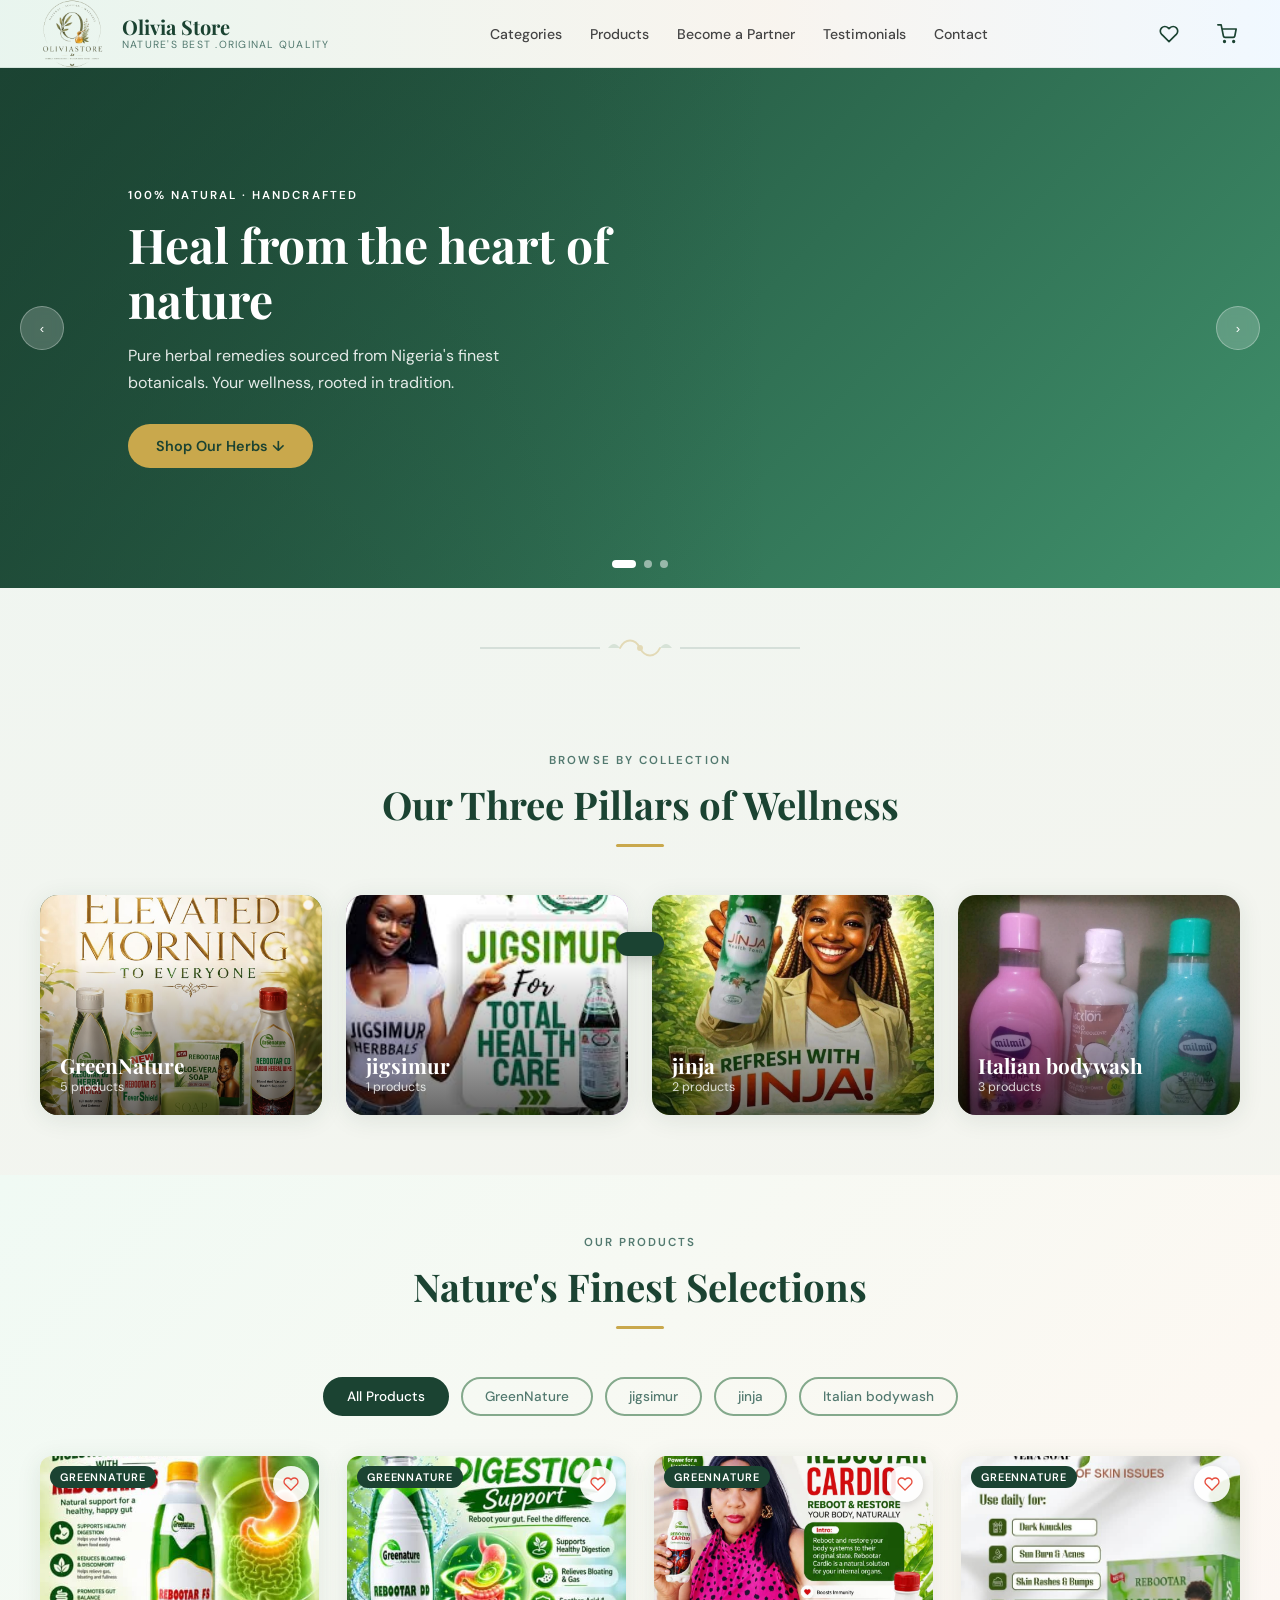
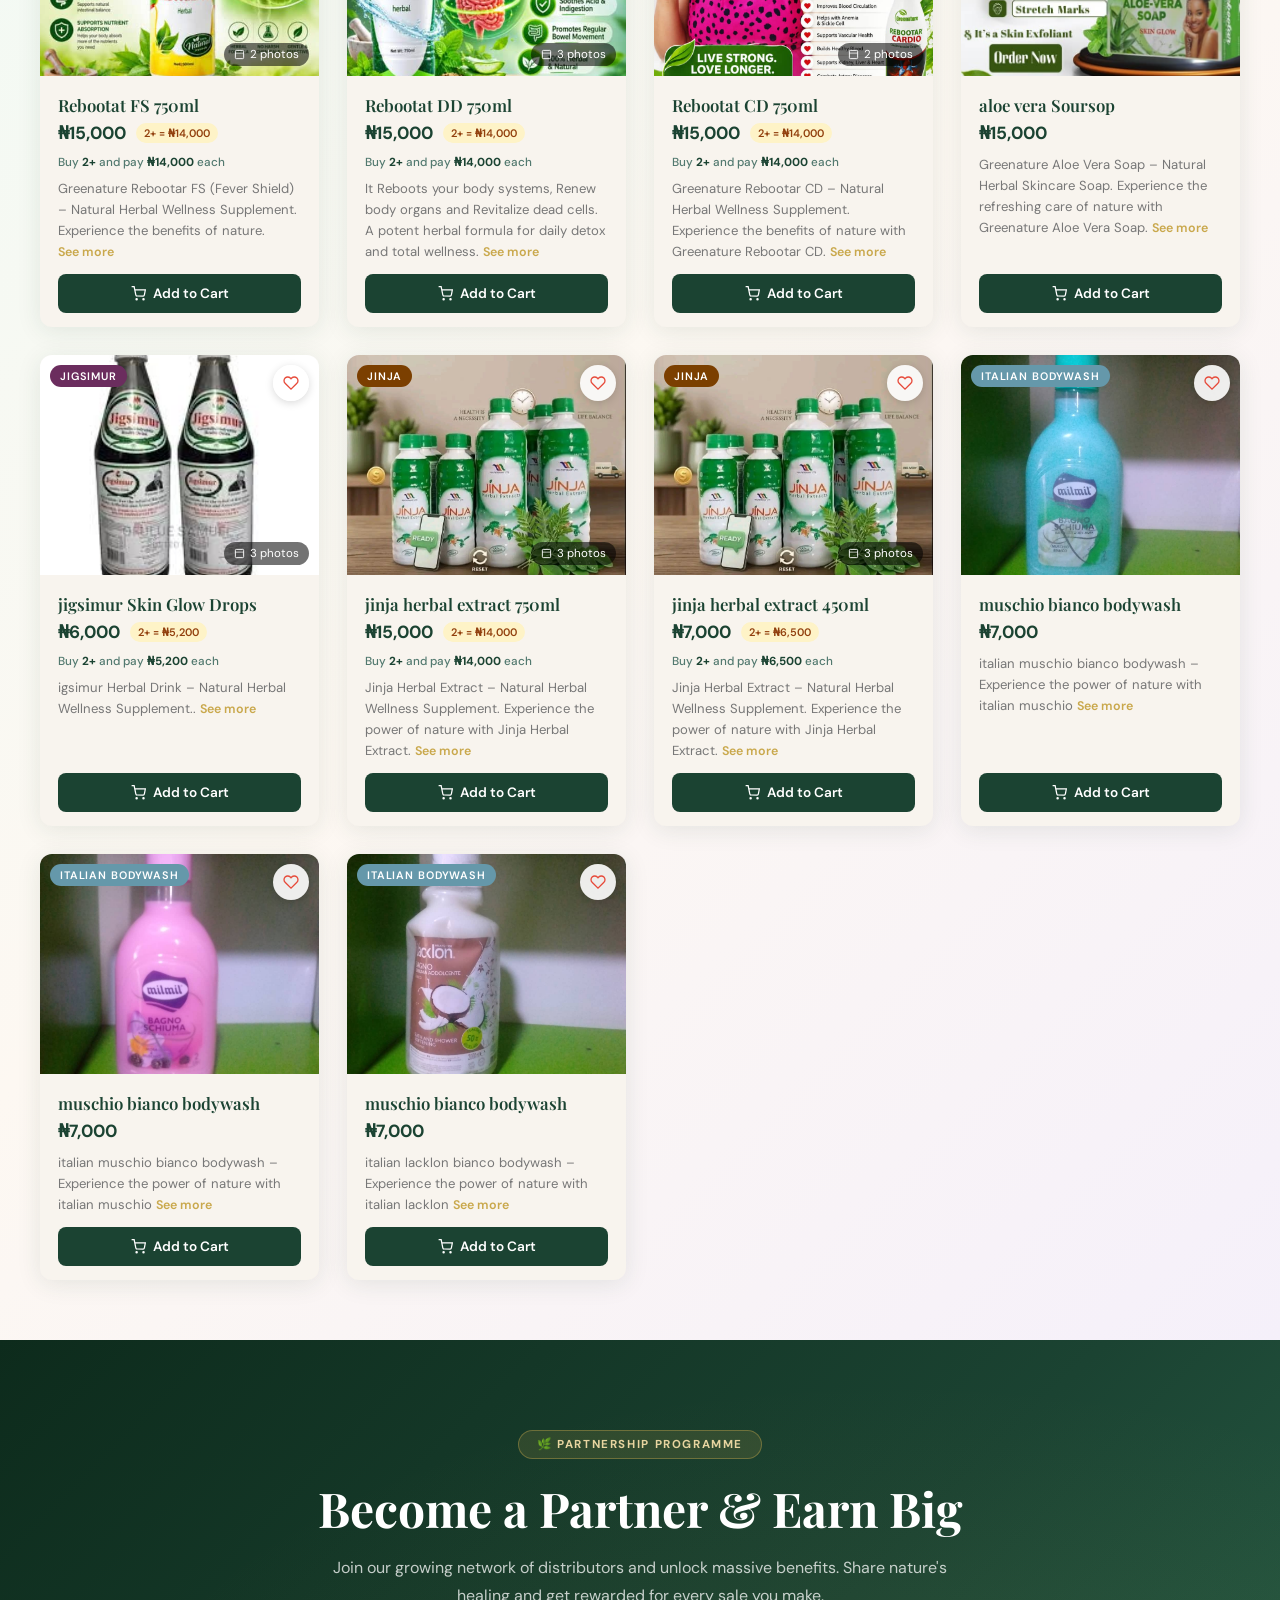
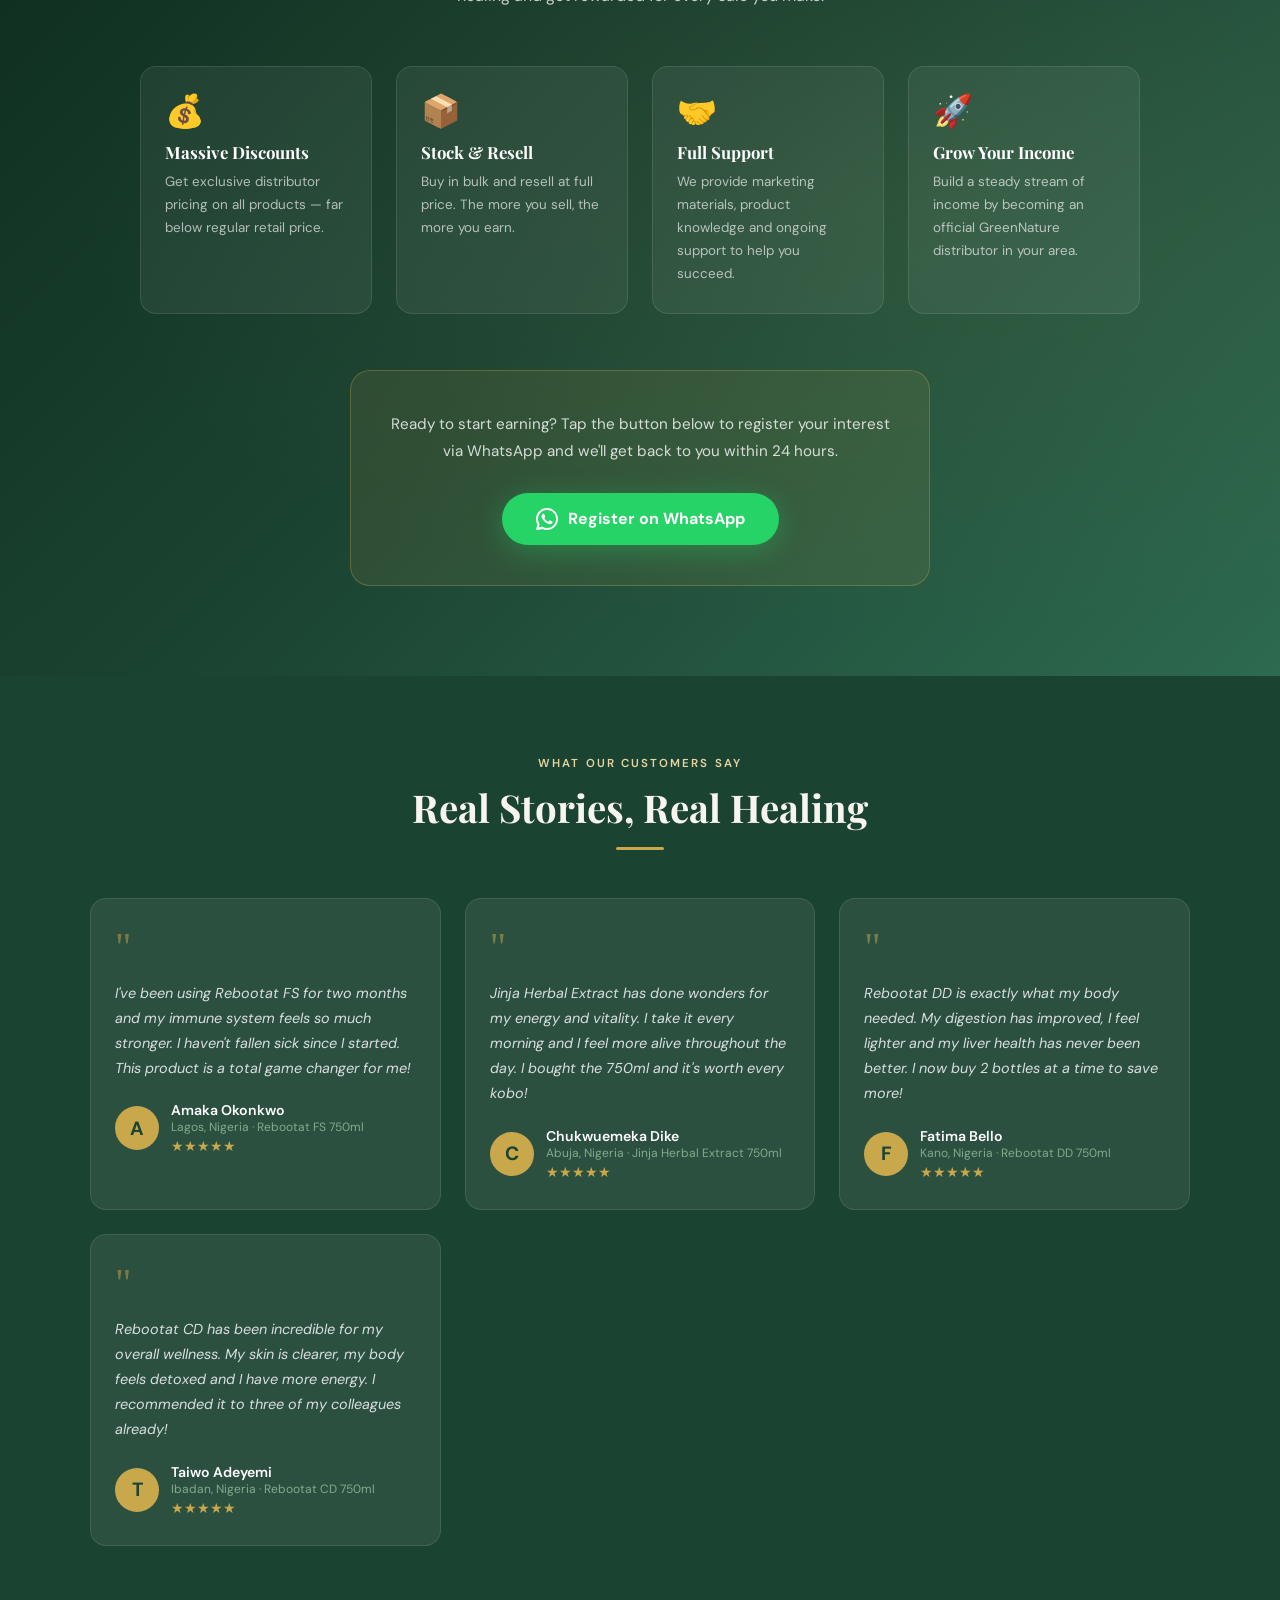
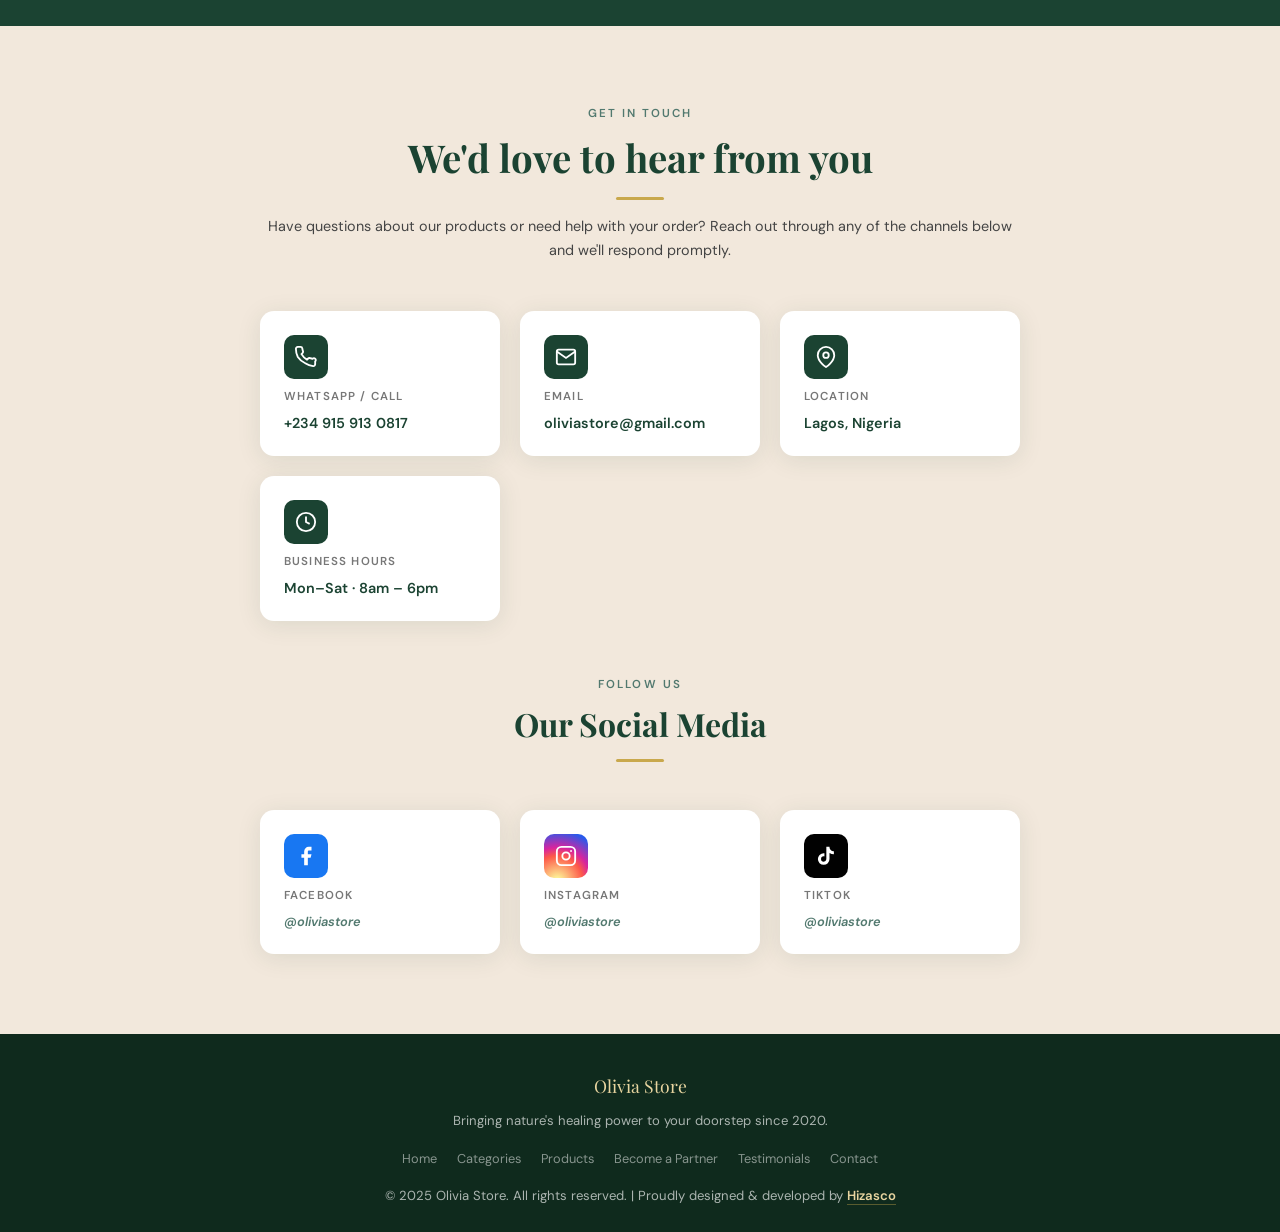
==== index.html @ 6a5cb8a5 "Initial commit" ====
<!DOCTYPE html>
<html lang="en">
<head>
<meta charset="UTF-8">
<meta name="viewport" content="width=device-width, initial-scale=1.0">

<!-- ══════════════════════════════════════════════════════
     PRIMARY SEO META TAGS
     ══════════════════════════════════════════════════════ -->
<title>Olivia Store – Natural Herbal Supplements & Italian Bodywash in Nigeria | GreenNature, Jinja, Jigsimur, Muschio Bianco</title>
<meta name="description" content="Buy 100% natural herbal supplements and premium Italian bodywash in Nigeria. Shop GreenNature Rebootat FS, DD, CD, Jinja Herbal Extract, Jigsimur, Muschio Bianco and Lacklon Bianco bodywash online. NAFDAC registered. Fast delivery. WhatsApp checkout.">
<meta name="keywords" content="herbal supplements Nigeria, natural herbal products, GreenNature Rebootat, Jinja herbal extract, Jigsimur herbal drink, NAFDAC herbal, buy herbs Nigeria, herbal detox Nigeria, immune support Nigeria, herbal wellness Nigeria, Italian bodywash Nigeria, muschio bianco bodywash, lacklon bianco bodywash, Italian body wash Nigeria, premium body wash Nigeria, muschio bianco pink, natural body wash Nigeria">
<meta name="author" content="Olivia Store">
<meta name="robots" content="index, follow, max-image-preview:large, max-snippet:-1, max-video-preview:-1">
<link rel="canonical" href="https://hizasco.github.io/oliviastore/">

<!-- ══════════════════════════════════════════════════════
     FAVICON – same icon as the header logo (SVG data URI,
     no external file needed, works on all modern browsers)
     ══════════════════════════════════════════════════════ -->
<link rel="icon" type="image/svg+xml" href="data:image/svg+xml,%3Csvg viewBox='0 0 36 36' fill='none' xmlns='http://www.w3.org/2000/svg'%3E%3Ccircle cx='18' cy='18' r='18' fill='%231B4332'/%3E%3Cpath d='M18 8 C18 8, 10 14, 10 22 C10 26, 13 30, 18 30 C23 30, 26 26, 26 22 C26 14, 18 8, 18 8Z' fill='%2352796F'/%3E%3Cpath d='M18 12 C18 12, 14 18, 14 23 C14 26, 15.5 29, 18 29' stroke='%2384A98C' stroke-width='1.5' fill='none'/%3E%3Cpath d='M18 18 C20 16, 24 16, 25 19' stroke='%23C9A84C' stroke-width='1.2' fill='none' stroke-linecap='round'/%3E%3C/svg%3E">
<link rel="apple-touch-icon" href="data:image/svg+xml,%3Csvg viewBox='0 0 36 36' fill='none' xmlns='http://www.w3.org/2000/svg'%3E%3Ccircle cx='18' cy='18' r='18' fill='%231B4332'/%3E%3Cpath d='M18 8 C18 8, 10 14, 10 22 C10 26, 13 30, 18 30 C23 30, 26 26, 26 22 C26 14, 18 8, 18 8Z' fill='%2352796F'/%3E%3Cpath d='M18 12 C18 12, 14 18, 14 23 C14 26, 15.5 29, 18 29' stroke='%2384A98C' stroke-width='1.5' fill='none'/%3E%3Cpath d='M18 18 C20 16, 24 16, 25 19' stroke='%23C9A84C' stroke-width='1.2' fill='none' stroke-linecap='round'/%3E%3C/svg%3E">

<!-- ══════════════════════════════════════════════════════
     OPEN GRAPH – Facebook, WhatsApp, LinkedIn previews
     ══════════════════════════════════════════════════════ -->
<meta property="og:type" content="website">
<meta property="og:site_name" content="Olivia Store">
<meta property="og:title" content="Olivia Store – Natural Herbal Supplements in Nigeria">
<meta property="og:description" content="Shop 100% natural herbal products and premium Italian bodywash. Greenature Rebootat FS, DD, CD, Jinja Herbal Extract, Jigsimur, Muschio Bianco & Lacklon Bianco bodywash. NAFDAC registered. Order via WhatsApp.">
<meta property="og:url" content="https://hizasco.github.io/oliviastore/">
<meta property="og:image" content="https://hizasco.github.io/oliviastore/media/og-image.jpg">
<meta property="og:image:width" content="1200">
<meta property="og:image:height" content="630">
<meta property="og:image:alt" content="Olivia Store – Natural Nigerian Herbal Supplements">
<meta property="og:locale" content="en_NG">

<!-- ══════════════════════════════════════════════════════
     TWITTER / X CARD
     ══════════════════════════════════════════════════════ -->
<meta name="twitter:card" content="summary_large_image">
<meta name="twitter:title" content="Olivia Store – Natural Herbal Supplements in Nigeria">
<meta name="twitter:description" content="Shop 100% natural herbal products. Greenature Rebootat FS, DD, CD, Jinja Herbal Extract, Jigsimur. NAFDAC registered. Order via WhatsApp.">
<meta name="twitter:image" content="https://hizasco.github.io/oliviastore/media/og-image.jpg">
<meta name="twitter:image:alt" content="Olivia Store – Natural Nigerian Herbal Supplements">

<!-- ══════════════════════════════════════════════════════
     GEO / LOCAL BUSINESS SIGNALS
     ══════════════════════════════════════════════════════ -->
<meta name="geo.region" content="NG">
<meta name="geo.country" content="Nigeria">
<meta name="language" content="English">

<!-- ══════════════════════════════════════════════════════
     SITEMAP REFERENCE
     ══════════════════════════════════════════════════════ -->
<link rel="sitemap" type="application/xml" href="https://hizasco.github.io/oliviastore/sitemap.xml">

<!-- ══════════════════════════════════════════════════════
     SCHEMA.ORG STRUCTURED DATA – Organisation + WebSite
     (fixes the critical Google Merchant Listings errors)
     ══════════════════════════════════════════════════════ -->
<script type="application/ld+json">
{
  "@context": "https://schema.org",
  "@graph": [
    {
      "@type": "Organization",
      "@id": "https://hizasco.github.io/oliviastore/#organization",
      "name": "Olivia Store",
      "url": "https://hizasco.github.io/oliviastore/",
      "logo": {
        "@type": "ImageObject",
        "url": "https://hizasco.github.io/oliviastore/media/og-image.jpg",
        "width": 400,
        "height": 400
      },
      "description": "Olivia Store sells 100% natural Nigerian herbal supplements including Greenature Rebootat, Jinja Herbal Extract, and Jigsimur. All products are NAFDAC registered.",
      "contactPoint": {
        "@type": "ContactPoint",
        "telephone": "+234-803-067-1773",
        "contactType": "customer service",
        "areaServed": "NG",
        "availableLanguage": "English"
      },
      "sameAs": []
    },
    {
      "@type": "WebSite",
      "@id": "https://hizasco.github.io/oliviastore/#website",
      "url": "https://hizasco.github.io/oliviastore/",
      "name": "Olivia Store",
      "description": "Buy 100% natural herbal supplements in Nigeria. Shop Greenature Rebootat FS, DD, CD, Jinja Herbal Extract, and Jigsimur online.",
      "publisher": {
        "@id": "https://hizasco.github.io/oliviastore/#organization"
      },
      "inLanguage": "en-NG"
    },
    {
      "@type": "WebPage",
      "@id": "https://hizasco.github.io/oliviastore/#webpage",
      "url": "https://hizasco.github.io/oliviastore/",
      "name": "Olivia Store – Natural Herbal Supplements in Nigeria",
      "description": "Shop 100% natural herbal products. Greenature Rebootat FS, DD, CD, Jinja Herbal Extract, Jigsimur. NAFDAC registered. Order via WhatsApp.",
      "isPartOf": { "@id": "https://hizasco.github.io/oliviastore/#website" },
      "about": { "@id": "https://hizasco.github.io/oliviastore/#organization" },
      "breadcrumb": {
        "@type": "BreadcrumbList",
        "itemListElement": [
          {
            "@type": "ListItem",
            "position": 1,
            "name": "Home",
            "item": "https://hizasco.github.io/oliviastore/"
          }
        ]
      }
    },
    {
      "@type": "LocalBusiness",
      "@id": "https://hizasco.github.io/oliviastore/#localbusiness",
      "name": "Olivia Store",
      "url": "https://hizasco.github.io/oliviastore/",
      "image": "https://hizasco.github.io/oliviastore/media/og-image.jpg",
      "description": "Natural herbal supplement store in Nigeria. We sell Greenature Rebootat, Jinja Herbal Extract and Jigsimur products.",
      "telephone": "+234-803-067-1773",
      "priceRange": "₦6,000 – ₦15,000",
      "currenciesAccepted": "NGN",
      "paymentAccepted": "WhatsApp order, Bank transfer",
      "areaServed": {
        "@type": "Country",
        "name": "Nigeria"
      }
    },
    {
      "@type": "ItemList",
      "name": "Olivia Store – All Products",
      "description": "Complete list of natural herbal supplements available at Olivia Store Nigeria",
      "url": "https://hizasco.github.io/oliviastore/#products",
      "numberOfItems": 10,
      "itemListElement": [
        {
          "@type": "ListItem", "position": 1,
          "item": {
            "@type": "Product",
            "@id": "https://hizasco.github.io/oliviastore/#product-p1",
            "name": "Greenature Rebootat FS 750ml (Fever Shield)",
            "description": "Greenature Rebootar FS (Fever Shield) – 100% Natural Herbal Wellness Supplement. Supports immune health, healthy digestion, natural detoxification, and overall vitality. Rich in natural antioxidants.",
            "image": [
              "https://hizasco.github.io/oliviastore/media/green-nature-RebootatFS-1.jpg",
              "https://hizasco.github.io/oliviastore/media/green-nature-RebootatFS-2.jpg"
            ],
            "brand": { "@type": "Brand", "name": "Greenature" },
            "category": "Herbal Supplement",
            "sku": "GN-FS-750",
            "offers": {
              "@type": "Offer",
              "url": "https://hizasco.github.io/oliviastore/#products",
              "priceCurrency": "NGN",
              "price": "15000",
              "priceValidUntil": "2026-12-31",
              "availability": "https://schema.org/InStock",
              "itemCondition": "https://schema.org/NewCondition",
              "seller": { "@id": "https://hizasco.github.io/oliviastore/#organization" }
            }
          }
        },
        {
          "@type": "ListItem", "position": 2,
          "item": {
            "@type": "Product",
            "@id": "https://hizasco.github.io/oliviastore/#product-p2",
            "name": "Greenature Rebootat DD 750ml",
            "description": "Greenature Rebootar DD – 100% Natural Herbal Detox Supplement. Supports liver, kidney and heart health, fights infections, lowers blood sugar level, and supports natural detoxification.",
            "image": [
              "https://hizasco.github.io/oliviastore/media/green-nature-RebootatDD-1.jpg",
              "https://hizasco.github.io/oliviastore/media/green-nature-RebootatDD-2.jpg",
              "https://hizasco.github.io/oliviastore/media/green-nature-RebootatDD-3.jpg"
            ],
            "brand": { "@type": "Brand", "name": "Greenature" },
            "category": "Herbal Supplement",
            "sku": "GN-DD-750",
            "offers": {
              "@type": "Offer",
              "url": "https://hizasco.github.io/oliviastore/#products",
              "priceCurrency": "NGN",
              "price": "15000",
              "priceValidUntil": "2026-12-31",
              "availability": "https://schema.org/InStock",
              "itemCondition": "https://schema.org/NewCondition",
              "seller": { "@id": "https://hizasco.github.io/oliviastore/#organization" }
            }
          }
        },
        {
          "@type": "ListItem", "position": 3,
          "item": {
            "@type": "Product",
            "@id": "https://hizasco.github.io/oliviastore/#product-p3",
            "name": "Greenature Rebootat CD 750ml",
            "description": "Greenature Rebootar CD – 100% Natural Herbal Wellness Supplement. Supports immune health, healthy digestion, antioxidant protection, and overall body vitality.",
            "image": [
              "https://hizasco.github.io/oliviastore/media/green-nature-RebootatCD-1.jpg",
              "https://hizasco.github.io/oliviastore/media/green-nature-RebootatCD-2.jpg"
            ],
            "brand": { "@type": "Brand", "name": "Greenature" },
            "category": "Herbal Supplement",
            "sku": "GN-CD-750",
            "offers": {
              "@type": "Offer",
              "url": "https://hizasco.github.io/oliviastore/#products",
              "priceCurrency": "NGN",
              "price": "15000",
              "priceValidUntil": "2026-12-31",
              "availability": "https://schema.org/InStock",
              "itemCondition": "https://schema.org/NewCondition",
              "seller": { "@id": "https://hizasco.github.io/oliviastore/#organization" }
            }
          }
        },
        {
          "@type": "ListItem", "position": 4,
          "item": {
            "@type": "Product",
            "@id": "https://hizasco.github.io/oliviastore/#product-p4",
            "name": "Greenature Aloe Vera Soursop",
            "description": "Greenature Aloe Vera Soursop – Natural herbal supplement combining the benefits of Aloe Vera and Soursop for immune support, natural detoxification, and overall wellness.",
            "image": [
              "https://hizasco.github.io/oliviastore/media/green-nature-soursop-1.jpg"
            ],
            "brand": { "@type": "Brand", "name": "Greenature" },
            "category": "Herbal Supplement",
            "sku": "GN-SOURSOP-1",
            "offers": {
              "@type": "Offer",
              "url": "https://hizasco.github.io/oliviastore/#products",
              "priceCurrency": "NGN",
              "price": "15000",
              "priceValidUntil": "2026-12-31",
              "availability": "https://schema.org/InStock",
              "itemCondition": "https://schema.org/NewCondition",
              "seller": { "@id": "https://hizasco.github.io/oliviastore/#organization" }
            }
          }
        },
        {
          "@type": "ListItem", "position": 5,
          "item": {
            "@type": "Product",
            "@id": "https://hizasco.github.io/oliviastore/#product-p5",
            "name": "Jigsimur Herbal Drink",
            "description": "Jigsimur Herbal Drink – Premium natural herbal supplement formulated from traditional herbs and plant extracts. Supports healthy digestion, natural detoxification, immune function, and overall body vitality.",
            "image": [
              "https://hizasco.github.io/oliviastore/media/jigsimur-1.jpg",
              "https://hizasco.github.io/oliviastore/media/jigsimur-2.jpg",
              "https://hizasco.github.io/oliviastore/media/jigsimur-3.jpg"
            ],
            "brand": { "@type": "Brand", "name": "Jigsimur" },
            "category": "Herbal Supplement",
            "sku": "JIG-DRINK-1",
            "offers": {
              "@type": "Offer",
              "url": "https://hizasco.github.io/oliviastore/#products",
              "priceCurrency": "NGN",
              "price": "6000",
              "priceValidUntil": "2026-12-31",
              "availability": "https://schema.org/InStock",
              "itemCondition": "https://schema.org/NewCondition",
              "seller": { "@id": "https://hizasco.github.io/oliviastore/#organization" }
            }
          }
        },
        {
          "@type": "ListItem", "position": 6,
          "item": {
            "@type": "Product",
            "@id": "https://hizasco.github.io/oliviastore/#product-p6",
            "name": "Jinja Herbal Extract 750ml",
            "description": "Jinja Herbal Extract 750ml – NAFDAC registered, 100% natural African herbal supplement. Contains Carpolobia alba, Cnestis ferruginea, Heliotropium indicum. Supports detoxification, immune health, liver and kidney wellness.",
            "image": [
              "https://hizasco.github.io/oliviastore/media/jinja-picture-1.jpg",
              "https://hizasco.github.io/oliviastore/media/jinja-picture-2.jpg",
              "https://hizasco.github.io/oliviastore/media/jinja-picture-3.jpg"
            ],
            "brand": { "@type": "Brand", "name": "Jinja" },
            "category": "Herbal Supplement",
            "sku": "JINJA-750",
            "offers": {
              "@type": "Offer",
              "url": "https://hizasco.github.io/oliviastore/#products",
              "priceCurrency": "NGN",
              "price": "15000",
              "priceValidUntil": "2026-12-31",
              "availability": "https://schema.org/InStock",
              "itemCondition": "https://schema.org/NewCondition",
              "seller": { "@id": "https://hizasco.github.io/oliviastore/#organization" }
            }
          }
        },
        {
          "@type": "ListItem", "position": 7,
          "item": {
            "@type": "Product",
            "@id": "https://hizasco.github.io/oliviastore/#product-p7",
            "name": "Jinja Herbal Extract 450ml",
            "description": "Jinja Herbal Extract 450ml – NAFDAC registered, 100% natural African herbal supplement. Contains Carpolobia alba, Cnestis ferruginea, Heliotropium indicum. Supports detoxification, immune health, liver and kidney wellness.",
            "image": [
              "https://hizasco.github.io/oliviastore/media/jinja-picture-1.jpg",
              "https://hizasco.github.io/oliviastore/media/jinja-picture-2.jpg",
              "https://hizasco.github.io/oliviastore/media/jinja-small-picture-3.jpg"
            ],
            "brand": { "@type": "Brand", "name": "Jinja" },
            "category": "Herbal Supplement",
            "sku": "JINJA-450",
            "offers": {
              "@type": "Offer",
              "url": "https://hizasco.github.io/oliviastore/#products",
              "priceCurrency": "NGN",
              "price": "7000",
              "priceValidUntil": "2026-12-31",
              "availability": "https://schema.org/InStock",
              "itemCondition": "https://schema.org/NewCondition",
              "seller": { "@id": "https://hizasco.github.io/oliviastore/#organization" }
            }
          }
        },
        {
          "@type": "ListItem", "position": 8,
          "item": {
            "@type": "Product",
            "@id": "https://hizasco.github.io/oliviastore/#product-p8",
            "name": "Muschio Bianco Italian Bodywash",
            "description": "Muschio Bianco Italian Bodywash – Premium Italian body wash with a luxurious white musk fragrance. Formulated for a smooth, refreshing bathing experience. Available in classic and pink variants.",
            "image": [
              "https://hizasco.github.io/oliviastore/media/muschio-bianco.jpg"
            ],
            "brand": { "@type": "Brand", "name": "Muschio Bianco" },
            "category": "Italian Bodywash",
            "sku": "IB-MUSCHIO-1",
            "offers": {
              "@type": "Offer",
              "url": "https://hizasco.github.io/oliviastore/#products",
              "priceCurrency": "NGN",
              "price": "7000",
              "priceValidUntil": "2026-12-31",
              "availability": "https://schema.org/InStock",
              "itemCondition": "https://schema.org/NewCondition",
              "seller": { "@id": "https://hizasco.github.io/oliviastore/#organization" }
            }
          }
        },
        {
          "@type": "ListItem", "position": 9,
          "item": {
            "@type": "Product",
            "@id": "https://hizasco.github.io/oliviastore/#product-p9",
            "name": "Muschio Bianco Pink Italian Bodywash",
            "description": "Muschio Bianco Pink Italian Bodywash – Premium Italian body wash in a delicate pink variant with a luxurious floral musk fragrance. Perfect for a smooth and refreshing bath experience.",
            "image": [
              "https://hizasco.github.io/oliviastore/media/muschio-bianco-pink.jpg"
            ],
            "brand": { "@type": "Brand", "name": "Muschio Bianco" },
            "category": "Italian Bodywash",
            "sku": "IB-MUSCHIO-PINK",
            "offers": {
              "@type": "Offer",
              "url": "https://hizasco.github.io/oliviastore/#products",
              "priceCurrency": "NGN",
              "price": "7000",
              "priceValidUntil": "2026-12-31",
              "availability": "https://schema.org/InStock",
              "itemCondition": "https://schema.org/NewCondition",
              "seller": { "@id": "https://hizasco.github.io/oliviastore/#organization" }
            }
          }
        },
        {
          "@type": "ListItem", "position": 10,
          "item": {
            "@type": "Product",
            "@id": "https://hizasco.github.io/oliviastore/#product-p10",
            "name": "Lacklon Bianco Italian Bodywash",
            "description": "Lacklon Bianco Italian Bodywash – Premium Italian body wash with a rich, smooth lather. Crafted for a luxurious and refreshing bathing experience.",
            "image": [
              "https://hizasco.github.io/oliviastore/media/lacklon-bianco.jpg"
            ],
            "brand": { "@type": "Brand", "name": "Lacklon Bianco" },
            "category": "Italian Bodywash",
            "sku": "IB-LACKLON-1",
            "offers": {
              "@type": "Offer",
              "url": "https://hizasco.github.io/oliviastore/#products",
              "priceCurrency": "NGN",
              "price": "7000",
              "priceValidUntil": "2026-12-31",
              "availability": "https://schema.org/InStock",
              "itemCondition": "https://schema.org/NewCondition",
              "seller": { "@id": "https://hizasco.github.io/oliviastore/#organization" }
            }
          }
        }
      ]
    }
  ]
}
</script>

<link rel="stylesheet" href="style.css" type="text/css">
<link href="https://fonts.googleapis.com/css2?family=Playfair+Display:ital,wght@0,400;0,600;0,700;1,400&family=DM+Sans:wght@300;400;500;600&display=swap" rel="stylesheet">
</head>
<body>

<!-- HEADER -->
<header>
  <a href="#" class="logo">
    <img src="media/olivailogo.png" alt="Olivia Store Logo" class="logo-icon" style="width:80px;height:80px;object-fit:contain;border-radius:8px;">
    <div>
      <div class="logo-text">Olivia Store</div>
      <div class="logo-sub">Nature's Best .original quality</div>
    </div>
  </a>
  <nav>
    <a href="#categories">Categories</a>
    <a href="#products">Products</a>
    <a href="#register">Become a Partner</a>
    <a href="#testimonials">Testimonials</a>
    <a href="#contact">Contact</a>
  </nav>
  <div class="header-actions">
    <button class="icon-btn" id="favIconBtn" title="Favourites">
      <svg width="20" height="20" viewBox="0 0 24 24" fill="none" stroke="currentColor" stroke-width="2" stroke-linecap="round" stroke-linejoin="round"><path d="M20.84 4.61a5.5 5.5 0 0 0-7.78 0L12 5.67l-1.06-1.06a5.5 5.5 0 0 0-7.78 7.78l1.06 1.06L12 21.23l7.78-7.78 1.06-1.06a5.5 5.5 0 0 0 0-7.78z"></path></svg>
      <span class="badge" id="favBadge">0</span>
    </button>
    <button class="icon-btn" id="cartIconBtn" title="Cart">
      <svg width="20" height="20" viewBox="0 0 24 24" fill="none" stroke="currentColor" stroke-width="2" stroke-linecap="round" stroke-linejoin="round"><circle cx="9" cy="21" r="1"></circle><circle cx="20" cy="21" r="1"></circle><path d="M1 1h4l2.68 13.39a2 2 0 0 0 2 1.61h9.72a2 2 0 0 0 2-1.61L23 6H6"></path></svg>
      <span class="badge" id="cartBadge">0</span>
    </button>
  </div>
</header>

<!-- HERO SLIDER -->
<section class="hero">
  <div class="slides-wrapper" id="slidesWrapper">
    <div class="slide slide-1">
      <div class="slide-bg"></div>
      <div class="slide-overlay"></div>
      <div class="slide-content">
        <p class="slide-eyebrow">100% Natural · Handcrafted</p>
        <h1 class="slide-title">Heal from the heart of nature</h1>
        <p class="slide-desc">Pure herbal remedies sourced from Nigeria's finest botanicals. Your wellness, rooted in tradition.</p>
        <a href="#products" class="btn-primary">Shop Our Herbs ↓</a>
      </div>
    </div>
    <div class="slide slide-2">
      <div class="slide-bg"></div>
      <div class="slide-overlay"></div>
      <div class="slide-content">
        <p class="slide-eyebrow">Wholesale Savings · Bulk Deals</p>
        <h1 class="slide-title">Buy more, save more on nature's gold</h1>
        <p class="slide-desc">Enjoy special bulk pricing when you purchase 2 or more of any item. Stock up on your favourites today.</p>
        <a href="#products" class="btn-primary">See Bulk Deals ↓</a>
      </div>
    </div>
    <div class="slide slide-3">
      <!-- Mobile: full-bleed image + CTA button on top -->
      <div class="slide-3-bg-mobile" style="background-image:url('media/profit-from-greennature.jpg');"></div>
      <div class="slide-3-mobile-cta">
        <a href="#register" class="btn-primary slide-3-cta-btn">Become a Partner ↓</a>
      </div>
      <!-- Desktop: text on left -->
      <div class="slide-content slide-3-text">
        <p class="slide-eyebrow">New Opportunity</p>
        <h1 class="slide-title">earn from greennature</h1>
        <p class="slide-desc">get paid by becoming a partner with greennature.</p>
        <a href="#register" class="btn-primary">Become a Partner ↓</a>
      </div>
      <!-- Desktop: image on right -->
      <div class="slide-3-image-panel">
        <img src="media/profit-from-greennature.jpg" alt="Profit from GreenNature" class="slide-3-img">
      </div>
    </div>
  </div>
  <button class="hero-arrow prev" id="heroPrev">&#8249;</button>
  <button class="hero-arrow next" id="heroNext">&#8250;</button>
  <div class="hero-dots" id="heroDots"></div>
</section>

<!-- BOTANICAL DIVIDER -->
<div class="botanical-divider">
  <svg width="320" height="40" viewBox="0 0 320 40" fill="none">
    <line x1="0" y1="20" x2="120" y2="20" stroke="#52796F" stroke-width="1.2"/>
    <path d="M140 20 C145 10, 155 10, 160 20 C165 30, 175 30, 180 20" stroke="#C9A84C" stroke-width="1.8" fill="none" stroke-linecap="round"/>
    <circle cx="160" cy="20" r="3" fill="#C9A84C"/>
    <line x1="200" y1="20" x2="320" y2="20" stroke="#52796F" stroke-width="1.2"/>
    <path d="M128 20 Q134 12, 140 20" fill="#84A98C" opacity="0.7"/>
    <path d="M180 20 Q186 12, 192 20" fill="#84A98C" opacity="0.7"/>
  </svg>
</div>

<!-- CATEGORIES -->
<section class="categories" id="categories">
  <div class="section-head">
    <p class="section-eyebrow">Browse by Collection</p>
    <h2 class="section-title">Our Three Pillars of Wellness</h2>
    <div class="section-line"></div>
  </div>
  <div class="cat-grid">
    <div class="cat-card cat-green" onclick="filterProducts('green-nature')">
      <img class="cat-card-img" src="media/category-green-nature.jpg" alt="GreenNature">
      <div class="cat-card-overlay"></div>
      <div class="cat-card-content">
        <div class="cat-card-name">GreenNature</div>
        <div class="cat-card-count">5 products</div>
      </div>
    </div>
    <div class="cat-card cat-jigsimur" onclick="filterProducts('jigsimur')">
      <img class="cat-card-img" src="media/category-jigsimur.jpg" alt="jigsimur">
      <div class="cat-card-overlay"></div>
      <div class="cat-card-content">
        <div class="cat-card-name">jigsimur</div>
        <div class="cat-card-count">1 products</div>
      </div>
    </div>
    <div class="cat-card cat-jinja" onclick="filterProducts('jinja')">
      <img class="cat-card-img" src="media/category-jinja.jpg" alt="jinja">
      <div class="cat-card-overlay"></div>
      <div class="cat-card-content">
        <div class="cat-card-name">jinja</div>
        <div class="cat-card-count">2 products</div>
      </div>
    </div>
		    <div class="cat-card cat-italian-bodywash" onclick="filterProducts('Italian-bodywash', null)">
      <img class="cat-card-img" src="media/category-italian-bodywash.jpg" alt="Italian bodywash">
      <div class="cat-card-overlay"></div>
      <div class="cat-card-content">
        <div class="cat-card-name">Italian bodywash</div>
        <div class="cat-card-count">3 products</div>
      </div>
    </div>
      </div>
    </div>
  </div>
</section>

<!-- PRODUCTS -->
<section class="products-section" id="products">
  <div class="section-head">
    <p class="section-eyebrow">Our Products</p>
    <h2 class="section-title">Nature's Finest Selections</h2>
    <div class="section-line"></div>
  </div>
  <div class="cat-filter">
    <button class="filter-btn active" onclick="filterProducts('all', this)">All Products</button>
    <button class="filter-btn" onclick="filterProducts('green-nature', this)">GreenNature</button>
    <button class="filter-btn" onclick="filterProducts('jigsimur', this)">jigsimur</button>
    <button class="filter-btn" onclick="filterProducts('jinja', this)">jinja</button>
		<button class="filter-btn" onclick="filterProducts('Italian-bodywash', this)">Italian bodywash</button>
  </div>
  <div class="products-grid" id="productsGrid"></div>
</section>

<!-- PARTNER / REGISTER SECTION -->
<section class="partner-section" id="register">
  <div class="partner-inner">
    <div class="partner-badge">🌿 Partnership Programme</div>
    <h2 class="partner-title">Become a Partner &amp; Earn Big</h2>
    <p class="partner-subtitle">Join our growing network of distributors and unlock massive benefits. Share nature's healing and get rewarded for every sale you make.</p>

    <div class="partner-benefits">
      <div class="partner-benefit">
        <div class="partner-benefit-icon">💰</div>
        <div class="partner-benefit-title">Massive Discounts</div>
        <div class="partner-benefit-desc">Get exclusive distributor pricing on all products — far below regular retail price.</div>
      </div>
      <div class="partner-benefit">
        <div class="partner-benefit-icon">📦</div>
        <div class="partner-benefit-title">Stock &amp; Resell</div>
        <div class="partner-benefit-desc">Buy in bulk and resell at full price. The more you sell, the more you earn.</div>
      </div>
      <div class="partner-benefit">
        <div class="partner-benefit-icon">🤝</div>
        <div class="partner-benefit-title">Full Support</div>
        <div class="partner-benefit-desc">We provide marketing materials, product knowledge and ongoing support to help you succeed.</div>
      </div>
      <div class="partner-benefit">
        <div class="partner-benefit-icon">🚀</div>
        <div class="partner-benefit-title">Grow Your Income</div>
        <div class="partner-benefit-desc">Build a steady stream of income by becoming an official GreenNature distributor in your area.</div>
      </div>
    </div>

    <div class="partner-cta-box">
      <p class="partner-cta-text">Ready to start earning? Tap the button below to register your interest via WhatsApp and we'll get back to you within 24 hours.</p>
      <a class="partner-cta-btn"
         href="https://wa.me/2349159130817?text=Hey%20I%20will%20like%20to%20register%20and%20become%20a%20partner"
         target="_blank" rel="noopener">
        <svg width="22" height="22" viewBox="0 0 24 24" fill="currentColor" xmlns="http://www.w3.org/2000/svg">
          <path d="M17.472 14.382c-.297-.149-1.758-.867-2.03-.967-.273-.099-.471-.148-.67.15-.197.297-.767.966-.94 1.164-.173.199-.347.223-.644.075-.297-.15-1.255-.463-2.39-1.475-.883-.788-1.48-1.761-1.653-2.059-.173-.297-.018-.458.13-.606.134-.133.298-.347.446-.52.149-.174.198-.298.298-.497.099-.198.05-.371-.025-.52-.075-.149-.669-1.612-.916-2.207-.242-.579-.487-.5-.669-.51-.173-.008-.371-.01-.57-.01-.198 0-.52.074-.792.372-.272.297-1.04 1.016-1.04 2.479 0 1.462 1.065 2.875 1.213 3.074.149.198 2.096 3.2 5.077 4.487.709.306 1.262.489 1.694.625.712.227 1.36.195 1.871.118.571-.085 1.758-.719 2.006-1.413.248-.694.248-1.289.173-1.413-.074-.124-.272-.198-.57-.347z"/>
          <path d="M12 0C5.373 0 0 5.373 0 12c0 2.127.558 4.122 1.532 5.857L.057 23.882a.5.5 0 00.61.637l6.228-1.634A11.945 11.945 0 0012 24c6.627 0 12-5.373 12-12S18.627 0 12 0zm0 21.818a9.818 9.818 0 01-5.001-1.371l-.36-.213-3.698.97.988-3.607-.235-.371A9.818 9.818 0 1112 21.818z"/>
        </svg>
        Register on WhatsApp
      </a>
    </div>
  </div>
</section>
<section class="testimonials" id="testimonials">
  <div class="section-head">
    <p class="section-eyebrow">What Our Customers Say</p>
    <h2 class="section-title">Real Stories, Real Healing</h2>
    <div class="section-line"></div>
  </div>
  <div class="testi-grid">
    <div class="testi-card">
      <div class="testi-quote">"</div>
      <p class="testi-text">I've been using Rebootat FS for two months and my immune system feels so much stronger. I haven't fallen sick since I started. This product is a total game changer for me!</p>
      <div class="testi-author">
        <div class="testi-avatar">A</div>
        <div>
          <div class="testi-name">Amaka Okonkwo</div>
          <div class="testi-role">Lagos, Nigeria · Rebootat FS 750ml</div>
          <div class="testi-stars">★★★★★</div>
        </div>
      </div>
    </div>
    <div class="testi-card">
      <div class="testi-quote">"</div>
      <p class="testi-text">Jinja Herbal Extract has done wonders for my energy and vitality. I take it every morning and I feel more alive throughout the day. I bought the 750ml and it's worth every kobo!</p>
      <div class="testi-author">
        <div class="testi-avatar">C</div>
        <div>
          <div class="testi-name">Chukwuemeka Dike</div>
          <div class="testi-role">Abuja, Nigeria · Jinja Herbal Extract 750ml</div>
          <div class="testi-stars">★★★★★</div>
        </div>
      </div>
    </div>
    <div class="testi-card">
      <div class="testi-quote">"</div>
      <p class="testi-text">Rebootat DD is exactly what my body needed. My digestion has improved, I feel lighter and my liver health has never been better. I now buy 2 bottles at a time to save more!</p>
      <div class="testi-author">
        <div class="testi-avatar">F</div>
        <div>
          <div class="testi-name">Fatima Bello</div>
          <div class="testi-role">Kano, Nigeria · Rebootat DD 750ml</div>
          <div class="testi-stars">★★★★★</div>
        </div>
      </div>
    </div>
    <div class="testi-card">
      <div class="testi-quote">"</div>
      <p class="testi-text">Rebootat CD has been incredible for my overall wellness. My skin is clearer, my body feels detoxed and I have more energy. I recommended it to three of my colleagues already!</p>
      <div class="testi-author">
        <div class="testi-avatar">T</div>
        <div>
          <div class="testi-name">Taiwo Adeyemi</div>
          <div class="testi-role">Ibadan, Nigeria · Rebootat CD 750ml</div>
          <div class="testi-stars">★★★★★</div>
        </div>
      </div>
    </div>
  </div>
</section>

<!-- CONTACT -->
<section class="contact-section" id="contact">
  <div class="contact-inner">
    <div class="section-head">
      <p class="section-eyebrow">Get in Touch</p>
      <h2 class="section-title">We'd love to hear from you</h2>
      <div class="section-line"></div>
      <p style="margin-top:14px; color:var(--text-mid); font-size:0.9rem; line-height:1.7;">Have questions about our products or need help with your order? Reach out through any of the channels below and we'll respond promptly.</p>
    </div>
    <div class="contact-cards">
      <div class="contact-card">
        <div class="contact-icon">
          <svg width="22" height="22" fill="none" stroke="white" stroke-width="2" viewBox="0 0 24 24"><path d="M22 16.92v3a2 2 0 01-2.18 2 19.79 19.79 0 01-8.63-3.07A19.5 19.5 0 013.07 12 19.79 19.79 0 011 3.18 2 2 0 012.97 1h3a2 2 0 012 1.72c.127.96.361 1.903.7 2.81a2 2 0 01-.45 2.11L7.09 8.91a16 16 0 006 6l1.27-1.27a2 2 0 012.11-.45c.907.339 1.85.573 2.81.7A2 2 0 0122 16.92z"/></svg>
        </div>
        <div class="contact-label">WhatsApp / Call</div>
        <div class="contact-val"><a href="tel:+2349159130817">+234 915 913 0817</a></div>
      </div>
      <div class="contact-card">
        <div class="contact-icon">
          <svg width="22" height="22" fill="none" stroke="white" stroke-width="2" viewBox="0 0 24 24"><path d="M4 4h16c1.1 0 2 .9 2 2v12c0 1.1-.9 2-2 2H4c-1.1 0-2-.9-2-2V6c0-1.1.9-2 2-2z"/><polyline points="22,6 12,13 2,6"/></svg>
        </div>
        <div class="contact-label">Email</div>
        <div class="contact-val"><a href="mailto:oliviastore@gmail.com">oliviastore@gmail.com</a></div>
      </div>
      <div class="contact-card">
        <div class="contact-icon">
          <svg width="22" height="22" fill="none" stroke="white" stroke-width="2" viewBox="0 0 24 24"><path d="M21 10c0 7-9 13-9 13s-9-6-9-13a9 9 0 0118 0z"/><circle cx="12" cy="10" r="3"/></svg>
        </div>
        <div class="contact-label">Location</div>
        <div class="contact-val">Lagos, Nigeria</div>
      </div>
      <div class="contact-card">
        <div class="contact-icon">
          <svg width="22" height="22" fill="none" stroke="white" stroke-width="2" viewBox="0 0 24 24"><circle cx="12" cy="12" r="10"/><polyline points="12 6 12 12 16 14"/></svg>
        </div>
        <div class="contact-label">Business Hours</div>
        <div class="contact-val">Mon–Sat · 8am – 6pm</div>
      </div>
    </div>

    <!-- SOCIAL MEDIA CARDS -->
    <div class="section-head" style="margin-top:56px;">
      <p class="section-eyebrow">Follow Us</p>
      <h2 class="section-title" style="font-size:clamp(1.4rem,3vw,2rem);">Our Social Media</h2>
      <div class="section-line"></div>
    </div>
    <div class="contact-cards social-cards">
      <a href="#" class="contact-card social-card social-facebook" target="_blank" rel="noopener" aria-label="Facebook">
        <div class="contact-icon social-icon">
          <svg width="22" height="22" viewBox="0 0 24 24" fill="white" xmlns="http://www.w3.org/2000/svg">
            <path d="M18 2h-3a5 5 0 00-5 5v3H7v4h3v8h4v-8h3l1-4h-4V7a1 1 0 011-1h3z"/>
          </svg>
        </div>
        <div class="contact-label">Facebook</div>
        <div class="contact-val social-handle">@oliviastore</div>
      </a>
      <a href="#" class="contact-card social-card social-instagram" target="_blank" rel="noopener" aria-label="Instagram">
        <div class="contact-icon social-icon">
          <svg width="22" height="22" viewBox="0 0 24 24" fill="none" stroke="white" stroke-width="2" xmlns="http://www.w3.org/2000/svg">
            <rect x="2" y="2" width="20" height="20" rx="5" ry="5"/>
            <circle cx="12" cy="12" r="4"/>
            <circle cx="17.5" cy="6.5" r="1" fill="white" stroke="none"/>
          </svg>
        </div>
        <div class="contact-label">Instagram</div>
        <div class="contact-val social-handle">@oliviastore</div>
      </a>
      <a href="#" class="contact-card social-card social-tiktok" target="_blank" rel="noopener" aria-label="TikTok">
        <div class="contact-icon social-icon">
          <svg width="22" height="22" viewBox="0 0 24 24" fill="white" xmlns="http://www.w3.org/2000/svg">
            <path d="M19.59 6.69a4.83 4.83 0 01-3.77-4.25V2h-3.45v13.67a2.89 2.89 0 01-2.88 2.5 2.89 2.89 0 01-2.89-2.89 2.89 2.89 0 012.89-2.89c.28 0 .54.04.79.1V9.01a6.32 6.32 0 00-.79-.05 6.34 6.34 0 00-6.34 6.34 6.34 6.34 0 006.34 6.34 6.34 6.34 0 006.33-6.34V8.69a8.18 8.18 0 004.78 1.52V6.76a4.85 4.85 0 01-1.01-.07z"/>
          </svg>
        </div>
        <div class="contact-label">TikTok</div>
        <div class="contact-val social-handle">@oliviastore</div>
      </a>
    </div>
  </div>
</section>

<!-- FOOTER -->
<footer>
  <div class="footer-logo">Olivia Store</div>
  <p>Bringing nature's healing power to your doorstep since 2020.</p>
  <div class="footer-links">
    <a href="#">Home</a><a href="#categories">Categories</a>
    <a href="#products">Products</a><a href="#register">Become a Partner</a><a href="#testimonials">Testimonials</a>
    <a href="#contact">Contact</a>
  </div>
  <p>© 2025 Olivia Store. All rights reserved. | Proudly designed &amp; developed by <a href="https://hizasco.github.io/Portfolio-/" target="_blank" rel="noopener" class="footer-dev-link">Hizasco</a></p>
</footer>

<!-- LIGHTBOX -->
<div class="lightbox-overlay" id="lightbox">
  <div class="lightbox-inner">
    <button class="lb-close" id="lbClose">✕</button>
    <button class="lb-arrow prev" id="lbPrev">&#8249;</button>
    <div class="lightbox-media" id="lbMedia"></div>
    <button class="lb-arrow next" id="lbNext">&#8250;</button>
    <p class="lightbox-caption" id="lbCaption"></p>
    <p class="lightbox-counter" id="lbCounter"></p>
    <div class="lb-dots" id="lbDots"></div>
  </div>
</div>

<!-- DESCRIPTION MODAL -->
<div class="modal-overlay" id="descModal">
  <div class="modal-box">
    <button class="modal-close" id="descModalClose">✕</button>
    <h3 class="modal-title" id="descModalTitle"></h3>
    <div class="modal-body" id="descModalBody"></div>
  </div>
</div>

<!-- CART POPUP -->
<div class="cart-popup-overlay" id="cartPopup">
  <div class="cart-panel">
    <div class="cart-header">
      <h3>Your Cart</h3>
      <button class="cart-close" id="cartClose">
        <svg width="22" height="22" viewBox="0 0 24 24" fill="none" stroke="currentColor" stroke-width="2"><line x1="18" y1="6" x2="6" y2="18"/><line x1="6" y1="6" x2="18" y2="18"/></svg>
      </button>
    </div>
    <div class="cart-items" id="cartItemsList"></div>
    <div class="cart-footer" id="cartFooter" style="display:none">
      <div class="cart-total-row">
        <span class="cart-total-label">Total</span>
        <span class="cart-total-val" id="cartTotalVal">₦0</span>
      </div>
      <button class="checkout-btn" id="checkoutBtn">
        <svg width="20" height="20" viewBox="0 0 24 24" fill="none" stroke="currentColor" stroke-width="2"><path d="M21 15a2 2 0 01-2 2H7l-4 4V5a2 2 0 012-2h14a2 2 0 012 2z"/></svg>
        Checkout via WhatsApp
      </button>
    </div>
  </div>
</div>

<!-- FAVOURITES POPUP -->
<div class="cart-popup-overlay" id="favPopup">
  <div class="cart-panel">
    <div class="cart-header">
      <h3>Your Favourites</h3>
      <button class="cart-close" id="favClose">
        <svg width="22" height="22" viewBox="0 0 24 24" fill="none" stroke="currentColor" stroke-width="2"><line x1="18" y1="6" x2="6" y2="18"/><line x1="6" y1="6" x2="18" y2="18"/></svg>
      </button>
    </div>
    <div class="cart-items" id="favItemsList"></div>
    <div class="cart-footer" id="favFooter" style="display:none">
      <button class="checkout-btn" id="favAddAllBtn" style="background:var(--sage);">
        <svg width="18" height="18" viewBox="0 0 24 24" fill="none" stroke="currentColor" stroke-width="2"><circle cx="9" cy="21" r="1"/><circle cx="20" cy="21" r="1"/><path d="M1 1h4l2.68 13.39a2 2 0 002 1.61h9.72a2 2 0 002-1.61L23 6H6"/></svg>
        Add All to Cart
      </button>
    </div>
  </div>
</div>

<!-- TOAST -->
<div class="toast" id="toast"></div>

<script src="product.js"></script>
<script>
// ─────────────────────────────────────────────
// STATE
// ─────────────────────────────────────────────
let cart = JSON.parse(localStorage.getItem('jhc_cart') || '[]');
let favs = JSON.parse(localStorage.getItem('jhc_favs') || '[]');
let lbMediaList = [], lbIdx = 0;

// ─────────────────────────────────────────────
// HERO SLIDER
// ─────────────────────────────────────────────
let heroIdx = 0;
const slidesWrapper = document.getElementById('slidesWrapper');
const dotsContainer = document.getElementById('heroDots');
const totalSlides = 3;

function goSlide(n) {
  heroIdx = (n + totalSlides) % totalSlides;
  slidesWrapper.style.transform = `translateX(-${heroIdx * 100}%)`;
  document.querySelectorAll('.dot').forEach((d, i) => d.classList.toggle('active', i === heroIdx));
}
for (let i = 0; i < totalSlides; i++) {
  const d = document.createElement('button');
  d.className = 'dot' + (i === 0 ? ' active' : '');
  d.onclick = () => goSlide(i);
  dotsContainer.appendChild(d);
}
document.getElementById('heroPrev').onclick = () => goSlide(heroIdx - 1);
document.getElementById('heroNext').onclick = () => goSlide(heroIdx + 1);
let heroTimer = setInterval(() => goSlide(heroIdx + 1), 4500);
slidesWrapper.addEventListener('mouseenter', () => clearInterval(heroTimer));
slidesWrapper.addEventListener('mouseleave', () => { heroTimer = setInterval(() => goSlide(heroIdx + 1), 4500); });

// ─────────────────────────────────────────────
// LIGHTBOX
// ─────────────────────────────────────────────
function openLightbox(mediaList, startIdx) {
  lbMediaList = mediaList; lbIdx = startIdx;
  document.getElementById('lightbox').classList.add('open');
  renderLightbox();
}
function renderLightbox() {
  const m = lbMediaList[lbIdx];
  const mediaEl = document.getElementById('lbMedia');
  mediaEl.innerHTML = `<img src="${m.src}" alt="${m.caption || ''}" style="width:100%;max-height:72vh;object-fit:contain;border-radius:12px;display:block;">`;
  document.getElementById('lbCaption').textContent = m.caption || '';
  document.getElementById('lbCounter').textContent = `${lbIdx + 1} / ${lbMediaList.length}`;
  const dotsEl = document.getElementById('lbDots');
  dotsEl.innerHTML = '';
  lbMediaList.forEach((_, i) => {
    const d = document.createElement('button');
    d.className = 'lb-dot' + (i === lbIdx ? ' active' : '');
    d.onclick = () => { lbIdx = i; renderLightbox(); };
    dotsEl.appendChild(d);
  });
}
document.getElementById('lbPrev').onclick = () => { lbIdx = (lbIdx - 1 + lbMediaList.length) % lbMediaList.length; renderLightbox(); };
document.getElementById('lbNext').onclick = () => { lbIdx = (lbIdx + 1) % lbMediaList.length; renderLightbox(); };
document.getElementById('lbClose').onclick = () => document.getElementById('lightbox').classList.remove('open');
document.getElementById('lightbox').addEventListener('click', function(e) { if (e.target === this) this.classList.remove('open'); });
document.addEventListener('keydown', e => {
  if (!document.getElementById('lightbox').classList.contains('open')) return;
  if (e.key === 'ArrowLeft') { lbIdx = (lbIdx - 1 + lbMediaList.length) % lbMediaList.length; renderLightbox(); }
  if (e.key === 'ArrowRight') { lbIdx = (lbIdx + 1) % lbMediaList.length; renderLightbox(); }
  if (e.key === 'Escape') document.getElementById('lightbox').classList.remove('open');
});

// ─────────────────────────────────────────────
// DESCRIPTION MODAL
// ─────────────────────────────────────────────
function openDescModal(name, desc) {
  document.getElementById('descModalTitle').textContent = name;
  // Split on double-newline for paragraphs, single-newline as line break
  const html = desc
    .split(/\n\n+/)
    .map(para => `<p>${para.replace(/\n/g, '<br>')}</p>`)
    .join('');
  document.getElementById('descModalBody').innerHTML = html;
  document.getElementById('descModal').classList.add('open');
}
document.getElementById('descModalClose').onclick = () => document.getElementById('descModal').classList.remove('open');
document.getElementById('descModal').addEventListener('click', function(e) { if (e.target === this) this.classList.remove('open'); });

// ─────────────────────────────────────────────
// TOAST
// ─────────────────────────────────────────────
function showToast(msg) {
  const t = document.getElementById('toast');
  t.textContent = msg; t.classList.add('show');
  setTimeout(() => t.classList.remove('show'), 2600);
}

// ─────────────────────────────────────────────
// CART
// ─────────────────────────────────────────────
function saveCart() { localStorage.setItem('jhc_cart', JSON.stringify(cart)); }
function saveFavs() { localStorage.setItem('jhc_favs', JSON.stringify(favs)); }

function addToCart(productId) {
  const existing = cart.find(i => i.id === productId);
  if (existing) { existing.qty++; } else { cart.push({ id: productId, qty: 1 }); }
  saveCart(); updateBadges(); renderCartPanel();
  const btn = document.querySelector(`[data-cart-id="${productId}"]`);
  if (btn) {
    btn.classList.add('added'); btn.textContent = '✓ Added';
    setTimeout(() => {
      btn.classList.remove('added');
      btn.innerHTML = `<svg width="15" height="15" fill="none" stroke="currentColor" stroke-width="2" viewBox="0 0 24 24"><circle cx="9" cy="21" r="1"/><circle cx="20" cy="21" r="1"/><path d="M1 1h4l2.68 13.39a2 2 0 002 1.61h9.72a2 2 0 002-1.61L23 6H6"/></svg> Add to Cart`;
    }, 1400);
  }
  showToast('Added to cart');
}

function toggleFav(productId) {
  if (favs.includes(productId)) {
    favs = favs.filter(i => i !== productId);
    showToast('Removed from favourites');
  } else {
    favs.push(productId);
    showToast('Added to favourites');
  }
  saveFavs(); updateBadges();
  // Update all fav buttons for this product
  document.querySelectorAll(`[data-fav-id="${productId}"]`).forEach(btn => {
    const isNowFav = favs.includes(productId);
    btn.classList.toggle('active', isNowFav);
    btn.querySelector('svg').setAttribute('fill', isNowFav ? 'white' : 'none');
    btn.querySelector('svg').setAttribute('stroke', isNowFav ? 'white' : '#e74c3c');
  });
  // Refresh fav panel if open
  if (document.getElementById('favPopup').classList.contains('open')) renderFavPanel();
}

function updateBadges() {
  const cartCount = cart.reduce((s, i) => s + i.qty, 0);
  const favCount = favs.length;
  const cb = document.getElementById('cartBadge');
  const fb = document.getElementById('favBadge');
  cb.textContent = cartCount; cb.style.display = cartCount > 0 ? 'flex' : 'none';
  fb.textContent = favCount; fb.style.display = favCount > 0 ? 'flex' : 'none';
}

function getEffectivePrice(product, qty) {
  if (product.bulkPrice && qty >= product.bulkQty) return product.bulkPrice;
  return product.price;
}

function renderCartPanel() {
  const listEl = document.getElementById('cartItemsList');
  const footerEl = document.getElementById('cartFooter');
  if (cart.length === 0) {
    listEl.innerHTML = `<div class="cart-empty"><svg width="48" height="48" viewBox="0 0 24 24" fill="none" stroke="currentColor" stroke-width="1.5"><circle cx="9" cy="21" r="1"/><circle cx="20" cy="21" r="1"/><path d="M1 1h4l2.68 13.39a2 2 0 002 1.61h9.72a2 2 0 002-1.61L23 6H6"/></svg><p>Your cart is empty.<br>Add some herbal goodness!</p></div>`;
    footerEl.style.display = 'none'; return;
  }
  footerEl.style.display = 'block';
  let total = 0;
  listEl.innerHTML = cart.map(item => {
    const p = PRODUCTS.find(pr => pr.id === item.id);
    if (!p) return '';
    const ep = getEffectivePrice(p, item.qty);
    const lineTotal = ep * item.qty;
    total += lineTotal;
    const hasBulk = p.bulkQty && item.qty >= p.bulkQty;
    const cartImg = p.media && p.media.length > 0 ? `<img src="${p.media[0].src}" alt="${p.name}" style="width:100%;height:100%;object-fit:cover;border-radius:10px;">` : '';
    return `
      <div class="cart-item">
        <div class="cart-item-icon">
          ${cartImg}
        </div>
        <div class="cart-item-info">
          <div class="cart-item-name">${p.name}</div>
          <div class="cart-item-price">₦${ep.toLocaleString()} each · ₦${lineTotal.toLocaleString()} total</div>
          ${hasBulk ? `<div class="cart-discount-note">Bulk price applied!</div>` : (p.bulkPrice && item.qty < p.bulkQty ? `<div class="cart-discount-note" style="color:var(--sage)">Add ${p.bulkQty - item.qty} more for bulk discount (₦${p.bulkPrice.toLocaleString()}/ea)</div>` : '')}
          <div class="cart-qty">
            <button class="qty-btn" onclick="changeQty('${p.id}',-1)">−</button>
            <span class="qty-val">${item.qty}</span>
            <button class="qty-btn" onclick="changeQty('${p.id}',1)">+</button>
          </div>
        </div>
        <button class="remove-item-btn" onclick="removeFromCart('${p.id}')" title="Remove">
          <svg width="16" height="16" viewBox="0 0 24 24" fill="none" stroke="currentColor" stroke-width="2"><polyline points="3 6 5 6 21 6"/><path d="M19 6l-1 14H6L5 6"/><path d="M10 11v6"/><path d="M14 11v6"/><path d="M9 6V4h6v2"/></svg>
        </button>
      </div>`;
  }).join('');
  document.getElementById('cartTotalVal').textContent = '₦' + total.toLocaleString();
}

function changeQty(id, delta) {
  const item = cart.find(i => i.id === id);
  if (!item) return;
  item.qty += delta;
  if (item.qty <= 0) { cart = cart.filter(i => i.id !== id); }
  saveCart(); updateBadges(); renderCartPanel();
}
function removeFromCart(id) {
  cart = cart.filter(i => i.id !== id);
  saveCart(); updateBadges(); renderCartPanel();
  showToast('Item removed from cart');
}

// Cart popup open/close
document.getElementById('cartIconBtn').onclick = () => { renderCartPanel(); document.getElementById('cartPopup').classList.add('open'); };
document.getElementById('cartClose').onclick = () => document.getElementById('cartPopup').classList.remove('open');
document.getElementById('cartPopup').addEventListener('click', function(e) { if (e.target === this) this.classList.remove('open'); });

// ─────────────────────────────────────────────
// FAVOURITES PANEL
// ─────────────────────────────────────────────
function renderFavPanel() {
  const listEl = document.getElementById('favItemsList');
  const footerEl = document.getElementById('favFooter');
  if (favs.length === 0) {
    listEl.innerHTML = `<div class="cart-empty"><svg width="48" height="48" viewBox="0 0 24 24" fill="none" stroke="currentColor" stroke-width="1.5"><path d="M20.84 4.61a5.5 5.5 0 00-7.78 0L12 5.67l-1.06-1.06a5.5 5.5 0 00-7.78 7.78l1.06 1.06L12 21.23l7.78-7.78 1.06-1.06a5.5 5.5 0 000-7.78z"/></svg><p>No favourites yet.<br>Tap the heart on any product!</p></div>`;
    footerEl.style.display = 'none'; return;
  }
  footerEl.style.display = 'block';
  listEl.innerHTML = favs.map(id => {
    const p = PRODUCTS.find(pr => pr.id === id);
    if (!p) return '';
    const favImg = p.media && p.media.length > 0 ? `<img src="${p.media[0].src}" alt="${p.name}" style="width:100%;height:100%;object-fit:cover;border-radius:10px;">` : '';
    return `
      <div class="cart-item">
        <div class="cart-item-icon">
          ${favImg}
        </div>
        <div class="cart-item-info">
          <div class="cart-item-name">${p.name}</div>
          <div class="cart-item-price">₦${p.price.toLocaleString()}${p.bulkPrice ? ` · ₦${p.bulkPrice.toLocaleString()} for ${p.bulkQty}+` : ''}</div>
          <div class="cart-qty" style="margin-top:8px;">
            <button class="qty-btn" style="background:var(--forest);color:white;font-size:0.75rem;width:auto;padding:0 10px;border-radius:6px;" onclick="addToCart('${p.id}'); showToast('${p.name.replace(/'/g,"\\'")} added to cart');">
              + Add to Cart
            </button>
          </div>
        </div>
        <button class="remove-item-btn" onclick="toggleFav('${p.id}')" title="Remove from favourites">
          <svg width="16" height="16" viewBox="0 0 24 24" fill="#e74c3c" stroke="#e74c3c" stroke-width="2"><path d="M20.84 4.61a5.5 5.5 0 00-7.78 0L12 5.67l-1.06-1.06a5.5 5.5 0 00-7.78 7.78l1.06 1.06L12 21.23l7.78-7.78 1.06-1.06a5.5 5.5 0 000-7.78z"/></svg>
        </button>
      </div>`;
  }).join('');
}

// Add all favourites to cart
document.getElementById('favAddAllBtn').onclick = () => {
  favs.forEach(id => {
    const existing = cart.find(i => i.id === id);
    if (existing) { existing.qty++; } else { cart.push({ id, qty: 1 }); }
  });
  saveCart(); updateBadges(); renderCartPanel();
  showToast('All favourites added to cart!');
};

// Fav popup open/close
document.getElementById('favIconBtn').onclick = () => { renderFavPanel(); document.getElementById('favPopup').classList.add('open'); };
document.getElementById('favClose').onclick = () => document.getElementById('favPopup').classList.remove('open');
document.getElementById('favPopup').addEventListener('click', function(e) { if (e.target === this) this.classList.remove('open'); });

// ─────────────────────────────────────────────
// WHATSAPP CHECKOUT
// ─────────────────────────────────────────────
document.getElementById('checkoutBtn').onclick = () => {
  if (cart.length === 0) return;
  const lines = cart.map(item => {
    const p = PRODUCTS.find(pr => pr.id === item.id);
    if (!p) return '';
    const ep = getEffectivePrice(p, item.qty);
    return `• ${p.name} x${item.qty} @ ₦${ep.toLocaleString()}/ea = ₦${(ep * item.qty).toLocaleString()}`;
  }).filter(Boolean);
  const total = cart.reduce((s, item) => {
    const p = PRODUCTS.find(pr => pr.id === item.id);
    return p ? s + getEffectivePrice(p, item.qty) * item.qty : s;
  }, 0);
  const msg = `Hello Olivia Store! I would like to place an order:\n\n${lines.join('\n')}\n\nTotal: ₦${total.toLocaleString()}\n\nPlease confirm availability and delivery details. Thank you!`;
  const encoded = encodeURIComponent(msg);
  window.open(`https://wa.me/2349159130817?text=${encoded}`, '_blank');
};

// ─────────────────────────────────────────────
// RENDER PRODUCTS
// ─────────────────────────────────────────────
let currentFilter = 'all';

function renderProducts(filter) {
  currentFilter = filter;
  const grid = document.getElementById('productsGrid');
  const filtered = filter === 'all' ? PRODUCTS : PRODUCTS.filter(p => p.category === filter);
  grid.innerHTML = filtered.map(p => {
    const isFav = favs.includes(p.id);
    const tagClass = { 'green-nature': 'tag-green', 'jigsimur': 'tag-jigsimur', 'jinja': 'tag-jinja', 'Italian-bodywash': 'tag-italian-bodywash' }[p.category];
    const tagLabel = { 'green-nature': 'GreenNature', 'jigsimur': 'jigsimur', 'jinja': 'jinja', 'Italian-bodywash': 'Italian Bodywash' }[p.category];
    const hasMore = p.description.length > 120;
    const hasMedia = p.media && p.media.length > 0;
    const hasMultiple = hasMedia && p.media.length > 1;
    const mediaJson = hasMedia ? JSON.stringify(p.media).replace(/"/g, '&quot;') : '[]';
    const firstImg = hasMedia ? p.media[0].src : '';
    return `
      <div class="product-card" data-cat="${p.category}">
        <div class="product-media"${hasMedia ? ` onclick="openLightbox(${mediaJson}, 0)"` : ''}>
          ${hasMedia
            ? `<img class="product-media-img" src="${firstImg}" alt="${p.name}">`
            : `<div class="product-media-img product-media-placeholder"></div>`}
          <span class="cat-tag ${tagClass}">${tagLabel}</span>
          ${hasMultiple ? `<span class="media-count-badge"><svg width="11" height="11" fill="white" viewBox="0 0 24 24"><rect x="3" y="3" width="18" height="18" rx="2" fill="none" stroke="white" stroke-width="2"/><path d="M3 9h18" stroke="white" stroke-width="1.5"/></svg>${p.media.length} photos</span>` : ''}
          <button class="fav-btn ${isFav ? 'active' : ''}" data-fav-id="${p.id}" onclick="event.stopPropagation(); toggleFav('${p.id}')">
            <svg width="16" height="16" viewBox="0 0 24 24" fill="${isFav ? 'white' : 'none'}" stroke="${isFav ? 'white' : '#e74c3c'}" stroke-width="2"><path d="M20.84 4.61a5.5 5.5 0 00-7.78 0L12 5.67l-1.06-1.06a5.5 5.5 0 00-7.78 7.78l1.06 1.06L12 21.23l7.78-7.78 1.06-1.06a5.5 5.5 0 000-7.78z"/></svg>
          </button>
        </div>
        <div class="product-info">
          <div class="product-name">${p.name}</div>
          <div class="product-price-row">
            <span class="price-main">₦${p.price.toLocaleString()}</span>
            ${p.bulkPrice ? `<span class="price-badge">${p.bulkQty}+ = ₦${p.bulkPrice.toLocaleString()}</span>` : ''}
          </div>
          ${p.bulkPrice ? `<div class="bulk-note">Buy <strong>${p.bulkQty}+</strong> and pay <strong>₦${p.bulkPrice.toLocaleString()}</strong> each</div>` : ''}
          <div class="product-desc">${p.shortDesc}${hasMore ? ` <button class="see-more-btn" data-name="${p.name.replace(/"/g,'&quot;')}" data-desc="${p.description.replace(/"/g,'&quot;')}" onclick="openDescModal(this.dataset.name, this.dataset.desc)">See more</button>` : ''}</div>
          <div class="product-actions">
            <button class="add-cart-btn" data-cart-id="${p.id}" onclick="addToCart('${p.id}')">
              <svg width="15" height="15" fill="none" stroke="currentColor" stroke-width="2" viewBox="0 0 24 24"><circle cx="9" cy="21" r="1"/><circle cx="20" cy="21" r="1"/><path d="M1 1h4l2.68 13.39a2 2 0 002 1.61h9.72a2 2 0 002-1.61L23 6H6"/></svg>
              Add to Cart
            </button>
          </div>
        </div>
      </div>`;
  }).join('');
}

function filterProducts(cat, btn) {
  renderProducts(cat);
  document.querySelectorAll('.filter-btn').forEach(b => b.classList.remove('active'));
  if (btn) btn.classList.add('active');
  if (cat !== 'all') {
    document.getElementById('products').scrollIntoView({ behavior: 'smooth' });
  }
}

// ─────────────────────────────────────────────
// INIT
// ─────────────────────────────────────────────
renderProducts('all');
updateBadges();
</script>
</body>
</html>
---- style.css ----
*, *::before, *::after { box-sizing: border-box; margin: 0; padding: 0; }

  :root {
    --forest: #1B4332;
    --sage: #52796F;
    --sage-light: #84A98C;
    --cream: #F8F4EE;
    --blush: #F2E8DC;
    --gold: #C9A84C;
    --gold-light: #E8D5A0;
    --text-dark: #1A1A1A;
    --text-mid: #444;
    --text-light: #777;
    --white: #FFFFFF;
    --radius: 12px;
    --shadow: 0 4px 24px rgba(27,67,50,0.10);
    --shadow-hover: 0 8px 36px rgba(27,67,50,0.18);
    /* Gradient theme */
    --grad-body: linear-gradient(160deg, #eef6f1 0%, #f8f4ee 40%, #fdf6ec 70%, #f0f4f8 100%);
    --grad-header: linear-gradient(90deg, rgba(232,245,238,0.97) 0%, rgba(248,244,238,0.97) 60%, rgba(240,248,255,0.97) 100%);
    --grad-section-alt: linear-gradient(135deg, #f0faf4 0%, #fdf8f2 50%, #f5f0fa 100%);
  }

  html { scroll-behavior: smooth; }
  body { font-family: 'DM Sans', sans-serif; background: var(--grad-body); color: var(--text-dark); overflow-x: hidden; }
  h1,h2,h3,h4 { font-family: 'Playfair Display', serif; }

  /* ── HEADER ── */
  header {
    position: sticky; top: 0; z-index: 1000;
    background: var(--grad-header);
    backdrop-filter: blur(10px);
    border-bottom: 1px solid rgba(82,121,111,0.15);
    padding: 0 32px;
    display: flex; align-items: center; justify-content: space-between;
    height: 68px;
  }
  .logo { display: flex; align-items: center; gap: 10px; text-decoration: none; }
  .logo-icon { width: 36px; height: 36px; }
  .logo-text { font-family: 'Playfair Display', serif; font-size: 1.25rem; color: var(--forest); font-weight: 700; line-height: 1.1; }
  .logo-sub { font-family: 'DM Sans', sans-serif; font-size: 0.65rem; color: var(--sage); letter-spacing: 0.12em; text-transform: uppercase; }
  nav { display: flex; gap: 28px; }
  nav a { text-decoration: none; color: var(--text-mid); font-size: 0.88rem; font-weight: 500; transition: color .2s; }
  nav a:hover { color: var(--forest); }
  .header-actions { display: flex; gap: 16px; align-items: center; }
  .icon-btn {
    position: relative; background: none; border: none; cursor: pointer;
    width: 42px; height: 42px; border-radius: 50%;
    display: flex; align-items: center; justify-content: center;
    transition: background .2s; color: var(--forest);
  }
  .icon-btn:hover { background: rgba(82,121,111,0.12); }
  .badge {
    position: absolute; top: 4px; right: 4px;
    background: var(--gold); color: var(--forest);
    font-size: 0.65rem; font-weight: 700;
    width: 18px; height: 18px; border-radius: 50%;
    display: flex; align-items: center; justify-content: center;
    display: none;
  }

  /* ── HERO SLIDER ── */
  .hero { position: relative; overflow: hidden; height: 520px; }
  .slides-wrapper { display: flex; height: 100%; transition: transform 0.65s cubic-bezier(.77,0,.175,1); }
  .slide {
    min-width: 100%; height: 100%; position: relative;
    display: flex; align-items: center;
    padding: 0 10%;
  }
  .slide-bg {
    position: absolute; inset: 0; z-index: 0;
    background-size: cover; background-position: center;
  }
  .slide-overlay { position: absolute; inset: 0; z-index: 1; }
  .slide-content { position: relative; z-index: 2; max-width: 520px; }
  .slide-eyebrow { font-size: 0.72rem; letter-spacing: 0.18em; text-transform: uppercase; font-weight: 600; margin-bottom: 14px; }
  .slide-title { font-size: clamp(2rem, 4vw, 3rem); font-weight: 700; line-height: 1.15; margin-bottom: 16px; }
  .slide-desc { font-size: 1rem; line-height: 1.65; margin-bottom: 28px; max-width: 400px; opacity: .88; }
  .btn-primary {
    display: inline-flex; align-items: center; gap: 8px;
    padding: 13px 28px; border-radius: 50px;
    font-family: 'DM Sans', sans-serif; font-size: 0.9rem; font-weight: 600;
    text-decoration: none; cursor: pointer; border: none;
    transition: transform .2s, box-shadow .2s;
  }
  .btn-primary:hover { transform: translateY(-2px); box-shadow: 0 6px 20px rgba(0,0,0,0.2); }
  .slide-1 .slide-bg { background: linear-gradient(135deg, #1B4332 0%, #2D6A4F 50%, #40916C 100%); }
  .slide-1 .slide-overlay { background: linear-gradient(90deg, rgba(27,67,50,0.6) 0%, rgba(27,67,50,0) 60%); }
  .slide-1 .slide-eyebrow, .slide-1 .slide-title, .slide-1 .slide-desc { color: var(--white); }
  .slide-1 .btn-primary { background: var(--gold); color: var(--forest); }
  .slide-2 .slide-bg { background: linear-gradient(135deg, #F2E8DC 0%, #E8D5A0 50%, #C9A84C 100%); }
  .slide-2 .slide-overlay { background: linear-gradient(90deg, rgba(248,244,238,0.7) 0%, rgba(248,244,238,0) 60%); }
  .slide-2 .slide-eyebrow { color: var(--sage); }
  .slide-2 .slide-title, .slide-2 .slide-desc { color: var(--forest); }
  .slide-2 .btn-primary { background: var(--forest); color: var(--white); }
  .slide-3 .slide-bg { display: none; } /* override base — handled per breakpoint */
  .slide-3 .slide-overlay { display: none; }

  /* ── SLIDE 3: LARGE SCREEN – split layout ── */
  .slide-3 {
    padding: 0;
    background: linear-gradient(135deg, #1a3a28 0%, #2d5a40 100%);
    display: flex;
    align-items: stretch;
  }
  .slide-3-bg-mobile { display: none; }
  .slide-3-overlay-mobile { display: none; }

  .slide-3-text {
    flex: 1;
    display: flex;
    flex-direction: column;
    justify-content: center;
    padding: 0 6% 0 8%;
    position: relative;
    z-index: 2;
  }
  .slide-3-text .slide-eyebrow,
  .slide-3-text .slide-title,
  .slide-3-text .slide-desc { color: var(--white); }
  .slide-3-text .btn-primary { background: var(--white); color: var(--forest); align-self: flex-start; }

  .slide-3-image-panel {
    flex: 0 0 50%;
    position: relative;
    overflow: hidden;
    display: flex;
    align-items: center;
    justify-content: center;
    background: transparent;
  }
  .slide-3-img {
    width: 100%;
    height: 100%;
    object-fit: contain;
    object-position: center right;
    display: block;
    max-height: 100%;
  }

  /* ── SLIDE 3: SMALL SCREEN – full bg image only, no text, no overlay ── */
  @media (max-width: 768px) {
    .slide-3 {
      display: block;
      position: relative;
    }
    .slide-3-bg-mobile {
      display: block;
      position: absolute; inset: 0; z-index: 0;
      background-size: cover;
      background-position: center;
      /* No overlay — show the image fully and cleanly */
    }
    .slide-3-text { display: none; }
    .slide-3-image-panel { display: none; }
  }

  /* Slide hero illustrations */
  .slide-illustration { position: absolute; right: 8%; top: 50%; transform: translateY(-50%); z-index: 2; opacity: 0.9; }

  .hero-dots { position: absolute; bottom: 20px; left: 50%; transform: translateX(-50%); display: flex; gap: 8px; z-index: 10; }
  .dot { width: 8px; height: 8px; border-radius: 50%; background: rgba(255,255,255,0.5); cursor: pointer; transition: all .2s; border: none; }
  .dot.active { width: 24px; border-radius: 4px; background: var(--white); }
  .hero-arrow {
    position: absolute; top: 50%; transform: translateY(-50%); z-index: 10;
    background: rgba(255,255,255,0.2); backdrop-filter: blur(6px);
    border: 1px solid rgba(255,255,255,0.3);
    color: white; border-radius: 50%; width: 44px; height: 44px;
    display: flex; align-items: center; justify-content: center;
    cursor: pointer; transition: background .2s;
  }
  .hero-arrow:hover { background: rgba(255,255,255,0.35); }
  .hero-arrow.prev { left: 20px; }
  .hero-arrow.next { right: 20px; }

  /* ── BOTANICAL DIVIDER ── */
  .botanical-divider { text-align: center; padding: 40px 0 20px; }
  .botanical-divider svg { opacity: 0.35; }

  /* ── SECTION TITLES ── */
  .section-head { text-align: center; margin-bottom: 48px; }
  .section-eyebrow { font-size: 0.72rem; letter-spacing: 0.18em; text-transform: uppercase; color: var(--sage); font-weight: 600; margin-bottom: 10px; }
  .section-title { font-size: clamp(1.7rem, 3vw, 2.4rem); color: var(--forest); margin-bottom: 14px; }
  .section-line { width: 48px; height: 3px; background: var(--gold); border-radius: 2px; margin: 0 auto; }

  /* ── CATEGORIES ── */
  .categories { padding: 60px 40px; }
  .cat-grid { display: grid; grid-template-columns: repeat(4, 1fr); gap: 24px; max-width: 1200px; margin: 0 auto; }
  .cat-card {
    border-radius: 18px; overflow: hidden; cursor: pointer;
    position: relative; height: 220px;
    transition: transform .3s, box-shadow .3s;
    box-shadow: var(--shadow);
  }
  .cat-card:hover { transform: translateY(-6px); box-shadow: var(--shadow-hover); }
  .cat-card-bg { position: absolute; inset: 0; }
  .cat-card-img { position: absolute; inset: 0; width: 100%; height: 100%; object-fit: cover; }
  .cat-card-overlay { position: absolute; inset: 0; background: linear-gradient(180deg, rgba(0,0,0,0) 30%, rgba(0,0,0,0.6) 100%); }
  .cat-card-content { position: absolute; bottom: 0; left: 0; right: 0; padding: 20px; color: white; }
  .cat-card-icon { font-size: 2rem; margin-bottom: 4px; }
  .cat-card-name { font-family: 'Playfair Display', serif; font-size: 1.3rem; font-weight: 700; }
  .cat-card-count { font-size: 0.78rem; opacity: 0.8; }
  .cat-green .cat-card-bg { background: linear-gradient(135deg, #1B4332, #40916C); }
  .cat-jigsimur .cat-card-bg { background: linear-gradient(135deg, #6B2D5E, #C77DFF); }
  .cat-ginger .cat-card-bg { background: linear-gradient(135deg, #7B3F00, #D4813A); }
  .cat-jinja .cat-card-bg { background: linear-gradient(135deg, #2c4a6e, #4a90d9); }
  .cat-italian-bodywash .cat-card-bg { background: linear-gradient(135deg, #8B1A6B, #E91E8C, #FF6B9D); }

  /* ── PRODUCTS ── */
  .products-section { padding: 60px 40px; background: var(--grad-section-alt); }
  .cat-filter { display: flex; gap: 12px; justify-content: center; margin-bottom: 40px; flex-wrap: wrap; }
  .filter-btn {
    padding: 9px 22px; border-radius: 50px; border: 2px solid var(--sage-light);
    background: none; cursor: pointer; font-family: 'DM Sans', sans-serif;
    font-size: 0.85rem; font-weight: 500; color: var(--sage);
    transition: all .2s;
  }
  .filter-btn.active, .filter-btn:hover { background: var(--forest); color: white; border-color: var(--forest); }
  .products-grid { display: grid; grid-template-columns: repeat(auto-fill, minmax(260px, 1fr)); gap: 28px; max-width: 1200px; margin: 0 auto; }

  /* ── PRODUCT CARD ── */
  .product-card {
    background: var(--cream); border-radius: var(--radius);
    overflow: hidden; box-shadow: var(--shadow);
    transition: transform .3s, box-shadow .3s;
    display: flex; flex-direction: column;
  }
  .product-card:hover { transform: translateY(-4px); box-shadow: var(--shadow-hover); }
  .product-media { position: relative; overflow: hidden; cursor: pointer; }
  .product-media-img {
    width: 100%; height: 220px; object-fit: cover;
    display: block; transition: transform .4s;
    background: linear-gradient(135deg, #84A98C, #40916C);
    display: flex; align-items: center; justify-content: center;
    font-size: 4rem;
  }
  .product-card:hover .product-media-img { transform: scale(1.04); }
  .media-count-badge {
    position: absolute; bottom: 10px; right: 10px;
    background: rgba(0,0,0,0.55); color: white;
    font-size: 0.72rem; padding: 4px 10px; border-radius: 20px;
    display: flex; align-items: center; gap: 5px;
  }
  .fav-btn {
    position: absolute; top: 10px; right: 10px;
    background: rgba(255,255,255,0.9); border: none; border-radius: 50%;
    width: 36px; height: 36px; cursor: pointer;
    display: flex; align-items: center; justify-content: center;
    transition: all .2s; box-shadow: 0 2px 8px rgba(0,0,0,0.15);
  }
  .fav-btn:hover, .fav-btn.active { background: #FF6B6B; color: white; }
  .fav-btn svg { transition: fill .2s; }
  .fav-btn.active svg { fill: white; stroke: white; }
  .cat-tag {
    position: absolute; top: 10px; left: 10px;
    font-size: 0.68rem; font-weight: 600; text-transform: uppercase; letter-spacing: 0.08em;
    padding: 4px 10px; border-radius: 20px; color: white;
  }
  .tag-green { background: var(--forest); }
  .tag-jigsimur { background: #6B2D5E; }
  .tag-ginger { background: #8e7f6e; }
  .tag-jinja { background: #7B3F00; }
	.tag-italian-bodywash { background: #6598aa; }
  .product-info { padding: 18px 18px 14px; flex: 1; display: flex; flex-direction: column; }
  .product-name { font-family: 'Playfair Display', serif; font-size: 1.05rem; font-weight: 600; color: var(--forest); margin-bottom: 6px; }
  .product-price-row { display: flex; align-items: center; gap: 10px; margin-bottom: 10px; flex-wrap: wrap; }
  .price-main { font-size: 1.1rem; font-weight: 700; color: var(--forest); }
  .price-old { font-size: 0.85rem; color: var(--text-light); text-decoration: line-through; }
  .price-badge { font-size: 0.68rem; background: #FEF3C7; color: #92400E; padding: 3px 8px; border-radius: 20px; font-weight: 600; }
  .bulk-note { font-size: 0.73rem; color: var(--sage); font-weight: 500; margin-bottom: 8px; }
  .bulk-note strong { color: var(--forest); }
  .product-desc { font-size: 0.82rem; color: var(--text-light); line-height: 1.6; margin-bottom: 12px; flex: 1; }
  .see-more-btn { background: none; border: none; color: var(--gold); font-size: 0.78rem; font-weight: 600; cursor: pointer; padding: 0; font-family: 'DM Sans', sans-serif; }
  .product-actions { display: flex; gap: 10px; margin-top: auto; }
  .add-cart-btn {
    flex: 1; padding: 11px 16px; background: var(--forest); color: white;
    border: none; border-radius: 8px; font-family: 'DM Sans', sans-serif;
    font-size: 0.85rem; font-weight: 600; cursor: pointer;
    display: flex; align-items: center; justify-content: center; gap: 7px;
    transition: background .2s, transform .15s;
  }
  .add-cart-btn:hover { background: #2D6A4F; }
  .add-cart-btn:active { transform: scale(0.97); }
  .add-cart-btn.added { background: var(--gold); color: var(--forest); }

  /* ── LIGHTBOX ── */
  .lightbox-overlay {
    display: none; position: fixed; inset: 0; z-index: 9000;
    background: rgba(0,0,0,0.88); align-items: center; justify-content: center;
    backdrop-filter: blur(4px);
  }
  .lightbox-overlay.open { display: flex; }
  .lightbox-inner { position: relative; max-width: 820px; width: 92vw; text-align: center; }
  .lightbox-media {
    width: 100%; max-height: 72vh; object-fit: contain;
    border-radius: 12px;
    background: #111; display: flex; align-items: center; justify-content: center;
    font-size: 6rem; min-height: 260px;
  }
  .lightbox-caption { color: rgba(255,255,255,0.7); font-size: 0.82rem; margin-top: 12px; }
  .lightbox-counter { color: var(--gold); font-size: 0.88rem; margin-top: 6px; font-weight: 600; }
  .lb-arrow {
    position: absolute; top: 50%; transform: translateY(-50%);
    background: rgba(255,255,255,0.15); border: 1px solid rgba(255,255,255,0.25);
    color: white; border-radius: 50%; width: 48px; height: 48px;
    display: flex; align-items: center; justify-content: center;
    cursor: pointer; transition: background .2s; font-size: 1.2rem;
  }
  .lb-arrow:hover { background: rgba(255,255,255,0.28); }
  .lb-arrow.prev { left: -64px; }
  .lb-arrow.next { right: -64px; }
  .lb-close {
    position: absolute; top: -48px; right: 0;
    background: rgba(255,255,255,0.15); border: 1px solid rgba(255,255,255,0.3);
    color: white; border-radius: 50%; width: 40px; height: 40px;
    display: flex; align-items: center; justify-content: center;
    cursor: pointer; font-size: 1.1rem; transition: background .2s;
  }
  .lb-close:hover { background: rgba(255,255,255,0.28); }
  .lb-dots { display: flex; gap: 6px; justify-content: center; margin-top: 14px; }
  .lb-dot { width: 7px; height: 7px; border-radius: 50%; background: rgba(255,255,255,0.3); cursor: pointer; border: none; transition: all .2s; }
  .lb-dot.active { background: var(--gold); transform: scale(1.25); }

  /* ── DESCRIPTION MODAL ── */
  .modal-overlay {
    display: none; position: fixed; inset: 0; z-index: 8000;
    background: rgba(0,0,0,0.5); align-items: center; justify-content: center;
    padding: 20px;
  }
  .modal-overlay.open { display: flex; }
  .modal-box {
    background: var(--white); border-radius: 18px;
    max-width: 560px; width: 100%; padding: 36px;
    position: relative; max-height: 80vh; overflow-y: auto;
    box-shadow: 0 20px 60px rgba(0,0,0,0.25);
  }
  .modal-title { font-family: 'Playfair Display', serif; font-size: 1.4rem; color: var(--forest); margin-bottom: 16px; }
  .modal-body { font-size: 0.9rem; color: var(--text-mid); line-height: 1.8; }
  .modal-close {
    position: absolute; top: 16px; right: 16px;
    background: var(--blush); border: none; border-radius: 50%;
    width: 36px; height: 36px; cursor: pointer;
    display: flex; align-items: center; justify-content: center;
    color: var(--forest); transition: background .2s;
  }
  .modal-close:hover { background: var(--gold-light); }

  /* ── CART POPUP ── */
  .cart-popup-overlay {
    display: none; position: fixed; inset: 0; z-index: 7000;
    background: rgba(0,0,0,0.4); justify-content: flex-end;
  }
  .cart-popup-overlay.open { display: flex; }
  .cart-panel {
    background: var(--white); width: 400px; max-width: 95vw;
    height: 100vh; display: flex; flex-direction: column;
    box-shadow: -8px 0 40px rgba(0,0,0,0.15);
    animation: slideInRight .3s ease;
  }
  @keyframes slideInRight { from { transform: translateX(100%); } to { transform: translateX(0); } }
  .cart-header {
    padding: 24px 24px 18px;
    border-bottom: 1px solid var(--blush);
    display: flex; align-items: center; justify-content: space-between;
  }
  .cart-header h3 { font-family: 'Playfair Display', serif; font-size: 1.3rem; color: var(--forest); }
  .cart-close { background: none; border: none; cursor: pointer; color: var(--sage); padding: 4px; }
  .cart-items { flex: 1; overflow-y: auto; padding: 20px 24px; }
  .cart-empty { text-align: center; padding: 60px 20px; color: var(--text-light); }
  .cart-empty svg { opacity: 0.3; margin-bottom: 16px; }
  .cart-empty p { font-size: 0.9rem; }
  .cart-item {
    display: flex; gap: 14px; align-items: flex-start;
    padding: 14px 0; border-bottom: 1px solid var(--blush);
  }
  .cart-item-icon {
    width: 58px; height: 58px; border-radius: 10px;
    background: var(--cream); display: flex; align-items: center;
    justify-content: center; font-size: 1.8rem; flex-shrink: 0;
  }
  .cart-item-info { flex: 1; }
  .cart-item-name { font-size: 0.88rem; font-weight: 600; color: var(--forest); margin-bottom: 4px; }
  .cart-item-price { font-size: 0.82rem; color: var(--sage); }
  .cart-qty { display: flex; align-items: center; gap: 10px; margin-top: 8px; }
  .qty-btn {
    width: 28px; height: 28px; border-radius: 6px;
    background: var(--blush); border: none; cursor: pointer;
    font-size: 1rem; font-weight: 700; color: var(--forest);
    display: flex; align-items: center; justify-content: center;
    transition: background .2s;
  }
  .qty-btn:hover { background: var(--gold-light); }
  .qty-val { font-size: 0.9rem; font-weight: 600; color: var(--forest); min-width: 20px; text-align: center; }
  .remove-item-btn { background: none; border: none; cursor: pointer; color: #ccc; padding: 2px; transition: color .2s; }
  .remove-item-btn:hover { color: #e74c3c; }
  .cart-discount-note { font-size: 0.72rem; color: var(--gold); font-weight: 600; margin-top: 4px; }
  .cart-footer { padding: 20px 24px; border-top: 1px solid var(--blush); }
  .cart-total-row { display: flex; justify-content: space-between; align-items: center; margin-bottom: 16px; }
  .cart-total-label { font-size: 0.85rem; color: var(--text-light); }
  .cart-total-val { font-family: 'Playfair Display', serif; font-size: 1.2rem; color: var(--forest); font-weight: 700; }
  .checkout-btn {
    width: 100%; padding: 15px; background: var(--forest); color: white;
    border: none; border-radius: 10px; font-family: 'DM Sans', sans-serif;
    font-size: 0.95rem; font-weight: 700; cursor: pointer;
    display: flex; align-items: center; justify-content: center; gap: 10px;
    transition: background .2s, transform .15s;
  }
  .checkout-btn:hover { background: #2D6A4F; }
  .checkout-btn:active { transform: scale(0.98); }

  /* ── TESTIMONIALS ── */
  .testimonials { padding: 80px 40px; background: var(--forest); }
  .testimonials .section-title, .testimonials .section-eyebrow { color: var(--cream); }
  .testimonials .section-eyebrow { color: var(--gold-light); }
  .testimonials .section-line { background: var(--gold); }
  .testi-grid { display: grid; grid-template-columns: repeat(auto-fill, minmax(280px, 1fr)); gap: 24px; max-width: 1100px; margin: 0 auto; }
  .testi-card {
    background: rgba(255,255,255,0.07); border-radius: 16px;
    border: 1px solid rgba(255,255,255,0.1);
    padding: 28px 24px; position: relative;
  }
  .testi-quote { font-size: 2.5rem; color: var(--gold); opacity: 0.5; line-height: 1; margin-bottom: 14px; font-family: Georgia, serif; }
  .testi-text { font-size: 0.9rem; color: rgba(255,255,255,0.82); line-height: 1.75; margin-bottom: 20px; font-style: italic; }
  .testi-author { display: flex; align-items: center; gap: 12px; }
  .testi-avatar {
    width: 44px; height: 44px; border-radius: 50%;
    display: flex; align-items: center; justify-content: center;
    font-size: 1.2rem; font-weight: 700;
    background: var(--gold); color: var(--forest);
    flex-shrink: 0;
  }
  .testi-name { font-weight: 600; color: white; font-size: 0.88rem; }
  .testi-role { font-size: 0.75rem; color: var(--sage-light); }
  .testi-stars { color: var(--gold); font-size: 0.85rem; margin-top: 3px; }

  /* ── CONTACT ── */
  .contact-section { padding: 80px 40px; background: var(--blush); }
  .contact-inner { max-width: 760px; margin: 0 auto; text-align: center; }
  .contact-cards { display: grid; grid-template-columns: repeat(auto-fit, minmax(200px, 1fr)); gap: 20px; margin-top: 40px; text-align: left; }
  .contact-card {
    background: var(--white); border-radius: 14px; padding: 24px;
    box-shadow: var(--shadow); display: flex; flex-direction: column; gap: 10px;
  }
  .contact-icon { width: 44px; height: 44px; background: var(--forest); border-radius: 10px; display: flex; align-items: center; justify-content: center; }
  .contact-label { font-size: 0.72rem; text-transform: uppercase; letter-spacing: 0.1em; color: var(--text-light); font-weight: 600; }
  .contact-val { font-size: 0.9rem; color: var(--forest); font-weight: 600; }
  .contact-val a { color: var(--forest); text-decoration: none; }
  .contact-val a:hover { color: var(--sage); text-decoration: underline; }

  /* ── FOOTER ── */
  footer {
    background: #0F2A1D; color: rgba(255,255,255,0.65);
    padding: 36px 40px 24px;
    text-align: center; font-size: 0.82rem; line-height: 1.8;
  }
  footer .footer-logo { font-family: 'Playfair Display', serif; color: var(--gold-light); font-size: 1.1rem; margin-bottom: 8px; }
  .footer-links { display: flex; gap: 20px; justify-content: center; margin: 14px 0; flex-wrap: wrap; }
  .footer-links a { color: rgba(255,255,255,0.5); text-decoration: none; font-size: 0.8rem; transition: color .2s; }
  .footer-links a:hover { color: var(--gold-light); }

  /* ── TOAST ── */
  .toast {
    position: fixed; bottom: 24px; left: 50%; transform: translateX(-50%) translateY(80px);
    background: var(--forest); color: white; padding: 12px 24px; border-radius: 50px;
    font-size: 0.85rem; font-weight: 500; z-index: 9999;
    box-shadow: 0 4px 20px rgba(0,0,0,0.2);
    transition: transform .3s ease; pointer-events: none;
  }
  .toast.show { transform: translateX(-50%) translateY(0); }

  /* ── RESPONSIVE ── */
  @media (max-width: 768px) {
    header { padding: 0 16px; }
    nav { display: none; }
    .hero { height: 400px; }
    .slide { padding: 0 5%; }
    .slide-illustration { display: none; }
    .categories { padding: 40px 16px; }
    .cat-grid { grid-template-columns: 1fr; }
    .products-section { padding: 40px 16px; }
    .testimonials { padding: 60px 16px; }
    .contact-section { padding: 60px 16px; }
    .lb-arrow.prev { left: -20px; }
    .lb-arrow.next { right: -20px; }
  }
  /* ── CATEGORY CARD IMAGE ── */
  .cat-card-img {
    position: absolute; inset: 0; width: 100%; height: 100%;
    object-fit: cover; display: block;
  }
  /* fallback bg colours kept as backdrop if image is missing */
  .cat-green { background: linear-gradient(135deg, #1B4332, #40916C); }
  .cat-jigsimur { background: linear-gradient(135deg, #6B2D5E, #C77DFF); }
  .cat-ginger { background: linear-gradient(135deg, #7B3F00, #D4813A); }

  /* ── PRODUCT CARD IMAGE ── */
  .product-media { position: relative; overflow: hidden; cursor: pointer; }
  .product-media-img {
    width: 100%; height: 220px; object-fit: cover; display: block;
    transition: transform .4s;
    /* fallback bg if image hasn't loaded */
    background: var(--blush);
  }
  .product-media-placeholder {
    background: linear-gradient(135deg, var(--blush) 0%, var(--gold-light) 100%);
    display: flex; align-items: center; justify-content: center;
  }
  .product-card:hover .product-media-img { transform: scale(1.04); }

  /* ── LIGHTBOX image container ── */
  .lightbox-media { min-height: 260px; display: flex; align-items: center; justify-content: center; }

  /* ── FAVOURITES PANEL (reuses cart-panel styles, just needs the header colour tweak) ── */
  #favPopup .cart-header h3 { color: #e74c3c; }
  #favPopup .cart-header h3::before {
    content: '';
    display: inline-block;
    width: 16px; height: 16px;
    background: url("data:image/svg+xml,%3Csvg xmlns='http://www.w3.org/2000/svg' viewBox='0 0 24 24' fill='%23e74c3c' stroke='%23e74c3c' stroke-width='2'%3E%3Cpath d='M20.84 4.61a5.5 5.5 0 00-7.78 0L12 5.67l-1.06-1.06a5.5 5.5 0 00-7.78 7.78l1.06 1.06L12 21.23l7.78-7.78 1.06-1.06a5.5 5.5 0 000-7.78z'/%3E%3C/svg%3E") center/contain no-repeat;
    margin-right: 8px; vertical-align: middle;
  }
  /* ── FOOTER DEV LINK ── */
  .footer-dev-link {
    color: var(--gold-light);
    text-decoration: none;
    font-weight: 600;
    border-bottom: 1px solid rgba(201,168,76,0.4);
    transition: color .2s, border-color .2s;
  }
  .footer-dev-link:hover {
    color: var(--gold);
    border-color: var(--gold);
  }

  /* ── PARTNER / REGISTER SECTION ── */
  .partner-section {
    padding: 90px 40px;
    background: linear-gradient(135deg, #0d2b1c 0%, #1B4332 50%, #2D6A4F 100%);
    position: relative;
    overflow: hidden;
  }
  .partner-section::before {
    content: '';
    position: absolute; inset: 0;
    background: radial-gradient(ellipse at 70% 50%, rgba(201,168,76,0.08) 0%, transparent 65%);
    pointer-events: none;
  }
  .partner-inner {
    max-width: 1000px;
    margin: 0 auto;
    text-align: center;
    position: relative; z-index: 1;
  }
  .partner-badge {
    display: inline-block;
    background: rgba(201,168,76,0.15);
    border: 1px solid rgba(201,168,76,0.4);
    color: var(--gold-light);
    font-size: 0.72rem; font-weight: 700;
    letter-spacing: 0.14em; text-transform: uppercase;
    padding: 6px 18px; border-radius: 50px;
    margin-bottom: 22px;
  }
  .partner-title {
    font-family: 'Playfair Display', serif;
    font-size: clamp(2rem, 4vw, 3rem);
    color: var(--white);
    line-height: 1.15;
    margin-bottom: 18px;
  }
  .partner-subtitle {
    font-size: 1rem; color: rgba(255,255,255,0.75);
    line-height: 1.75; max-width: 620px;
    margin: 0 auto 56px;
  }
  .partner-benefits {
    display: grid;
    grid-template-columns: repeat(auto-fit, minmax(210px, 1fr));
    gap: 24px;
    margin-bottom: 56px;
    text-align: left;
  }
  .partner-benefit {
    background: rgba(255,255,255,0.06);
    border: 1px solid rgba(255,255,255,0.1);
    border-radius: 16px;
    padding: 28px 24px;
    transition: background .25s, transform .25s;
  }
  .partner-benefit:hover {
    background: rgba(255,255,255,0.1);
    transform: translateY(-4px);
  }
  .partner-benefit-icon {
    font-size: 2rem;
    margin-bottom: 14px;
    line-height: 1;
  }
  .partner-benefit-title {
    font-family: 'Playfair Display', serif;
    font-size: 1.05rem; font-weight: 700;
    color: var(--white);
    margin-bottom: 8px;
  }
  .partner-benefit-desc {
    font-size: 0.84rem;
    color: rgba(255,255,255,0.65);
    line-height: 1.7;
  }
  .partner-cta-box {
    background: rgba(201,168,76,0.1);
    border: 1px solid rgba(201,168,76,0.3);
    border-radius: 20px;
    padding: 40px 36px;
    max-width: 580px;
    margin: 0 auto;
  }
  .partner-cta-text {
    font-size: 0.95rem;
    color: rgba(255,255,255,0.8);
    line-height: 1.75;
    margin-bottom: 28px;
  }
  .partner-cta-btn {
    display: inline-flex; align-items: center; gap: 10px;
    background: #25D366; color: white;
    padding: 15px 34px; border-radius: 50px;
    font-family: 'DM Sans', sans-serif;
    font-size: 1rem; font-weight: 700;
    text-decoration: none;
    box-shadow: 0 6px 28px rgba(37,211,102,0.35);
    transition: transform .2s, box-shadow .2s, background .2s;
  }
  .partner-cta-btn:hover {
    background: #1ebe5d;
    transform: translateY(-2px);
    box-shadow: 0 10px 36px rgba(37,211,102,0.45);
  }
  .partner-cta-btn:active { transform: scale(0.97); }

  /* ── MODAL BODY PARAGRAPHS ── */
  .modal-body p { margin-bottom: 14px; }
  .modal-body p:last-child { margin-bottom: 0; }

  /* ── PARTNER SECTION RESPONSIVE ── */
  @media (max-width: 768px) {
    .partner-section { padding: 60px 16px; }
    .partner-cta-box { padding: 28px 20px; }
    .partner-benefits { grid-template-columns: 1fr; }
  }
  /* ── SLIDE 3 MOBILE CTA BUTTON OVERLAY ── */
  .slide-3-mobile-cta {
    display: none; /* hidden on desktop */
  }
  @media (max-width: 768px) {
    .slide-3-mobile-cta {
      display: flex;
      position: absolute;
      bottom: 36px;
      left: 0; right: 0;
      justify-content: center;
      align-items: center;
      z-index: 10;
    }
    .slide-3-cta-btn {
      background: var(--gold) !important;
      color: #1a1a1a !important;
      font-weight: 700;
      font-size: 0.95rem;
      padding: 13px 32px;
      border-radius: 50px;
      text-decoration: none;
      box-shadow: 0 6px 24px rgba(0,0,0,0.35);
      letter-spacing: 0.02em;
      transition: transform .2s, box-shadow .2s;
    }
    .slide-3-cta-btn:hover {
      transform: translateY(-2px);
      box-shadow: 0 10px 32px rgba(0,0,0,0.45);
    }
  }

  /* ── SOCIAL MEDIA CARDS ── */
  .social-cards {
    margin-top: 28px;
  }
  .social-card {
    text-decoration: none;
    cursor: pointer;
    transition: transform .25s, box-shadow .25s;
  }
  .social-card:hover {
    transform: translateY(-5px);
    box-shadow: 0 12px 36px rgba(0,0,0,0.13);
  }
  .social-icon {
    transition: background .25s;
  }
  .social-facebook .social-icon { background: #1877F2; }
  .social-facebook:hover .social-icon { background: #0d5ecc; }

  .social-instagram .social-icon {
    background: radial-gradient(circle at 30% 107%, #fdf497 0%, #fdf497 5%, #fd5949 45%, #d6249f 60%, #285AEB 90%);
  }
  .social-instagram:hover .social-icon {
    background: radial-gradient(circle at 30% 107%, #f0e060 0%, #f0e060 5%, #e0403a 45%, #b01888 60%, #1a48d0 90%);
  }

  .social-tiktok .social-icon { background: #010101; }
  .social-tiktok:hover .social-icon { background: #333; }

  .social-handle {
    font-size: 0.8rem;
    color: var(--sage);
    font-style: italic;
  }
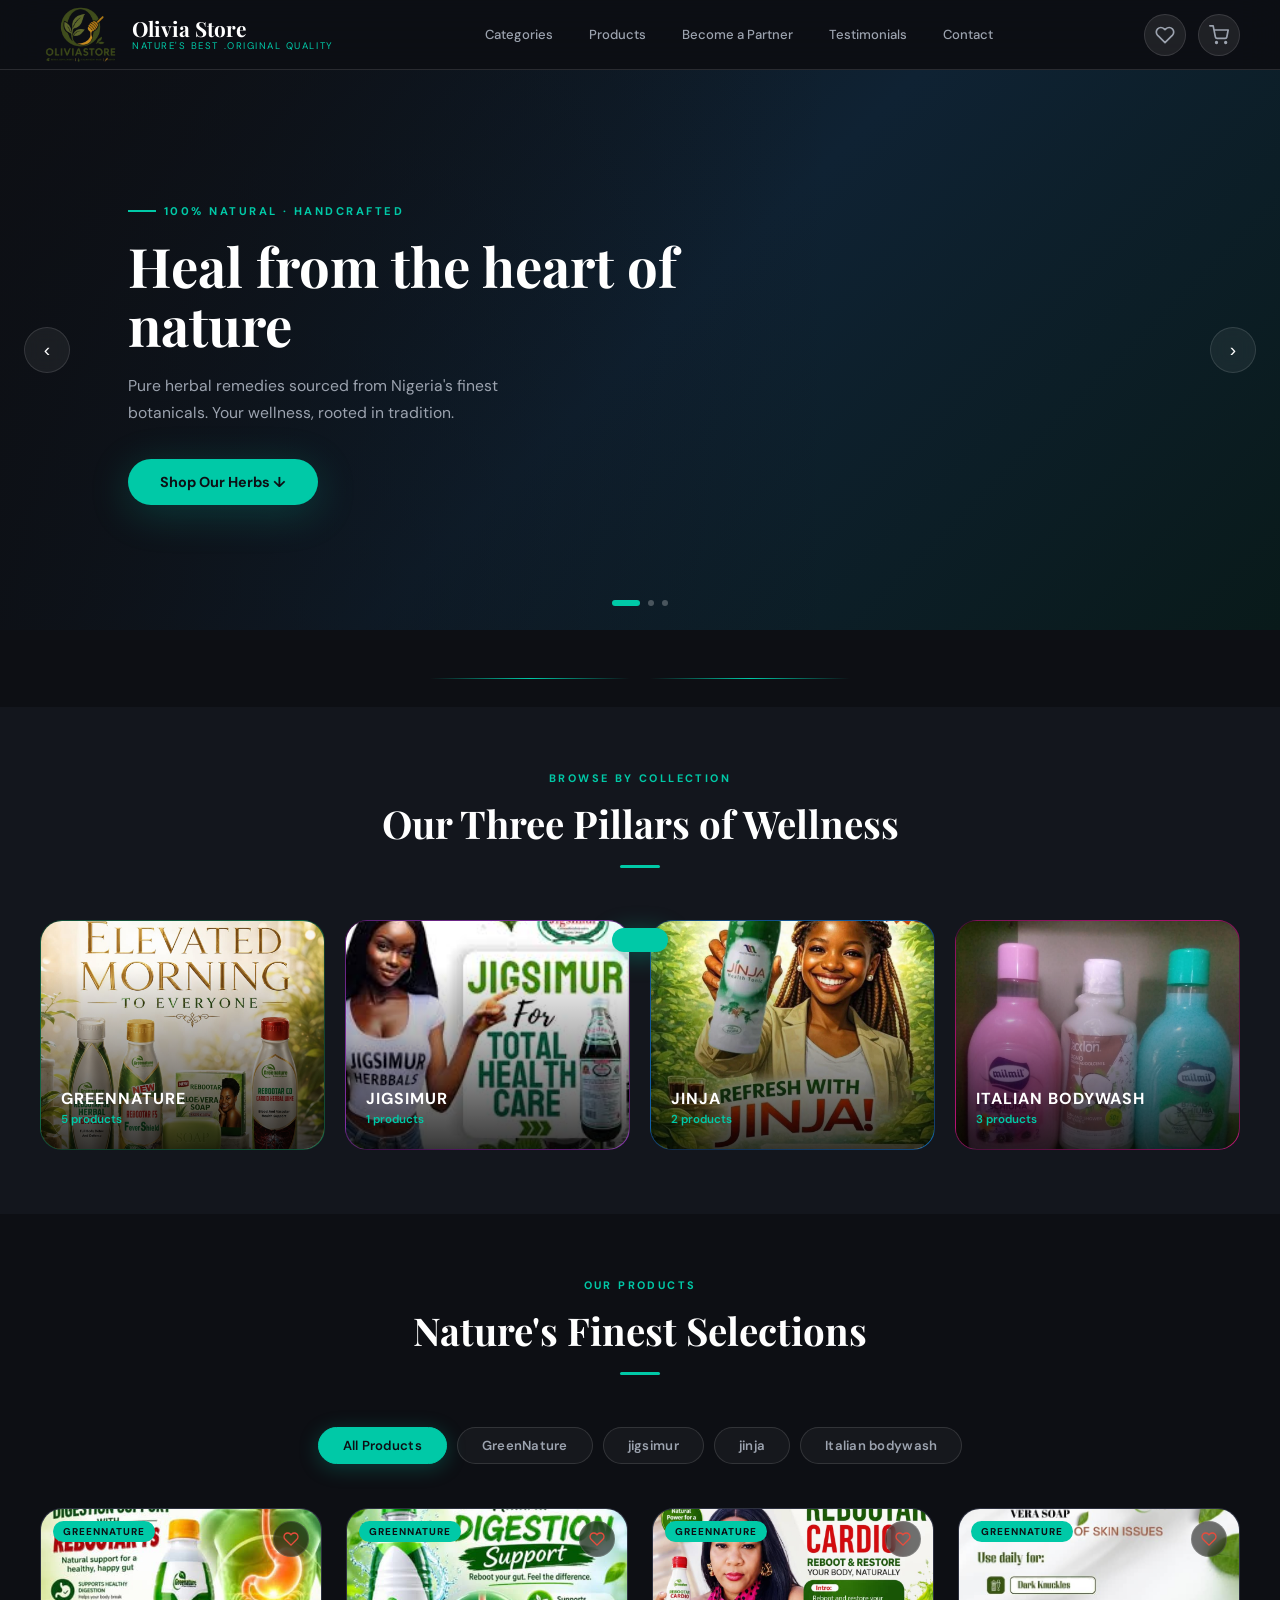
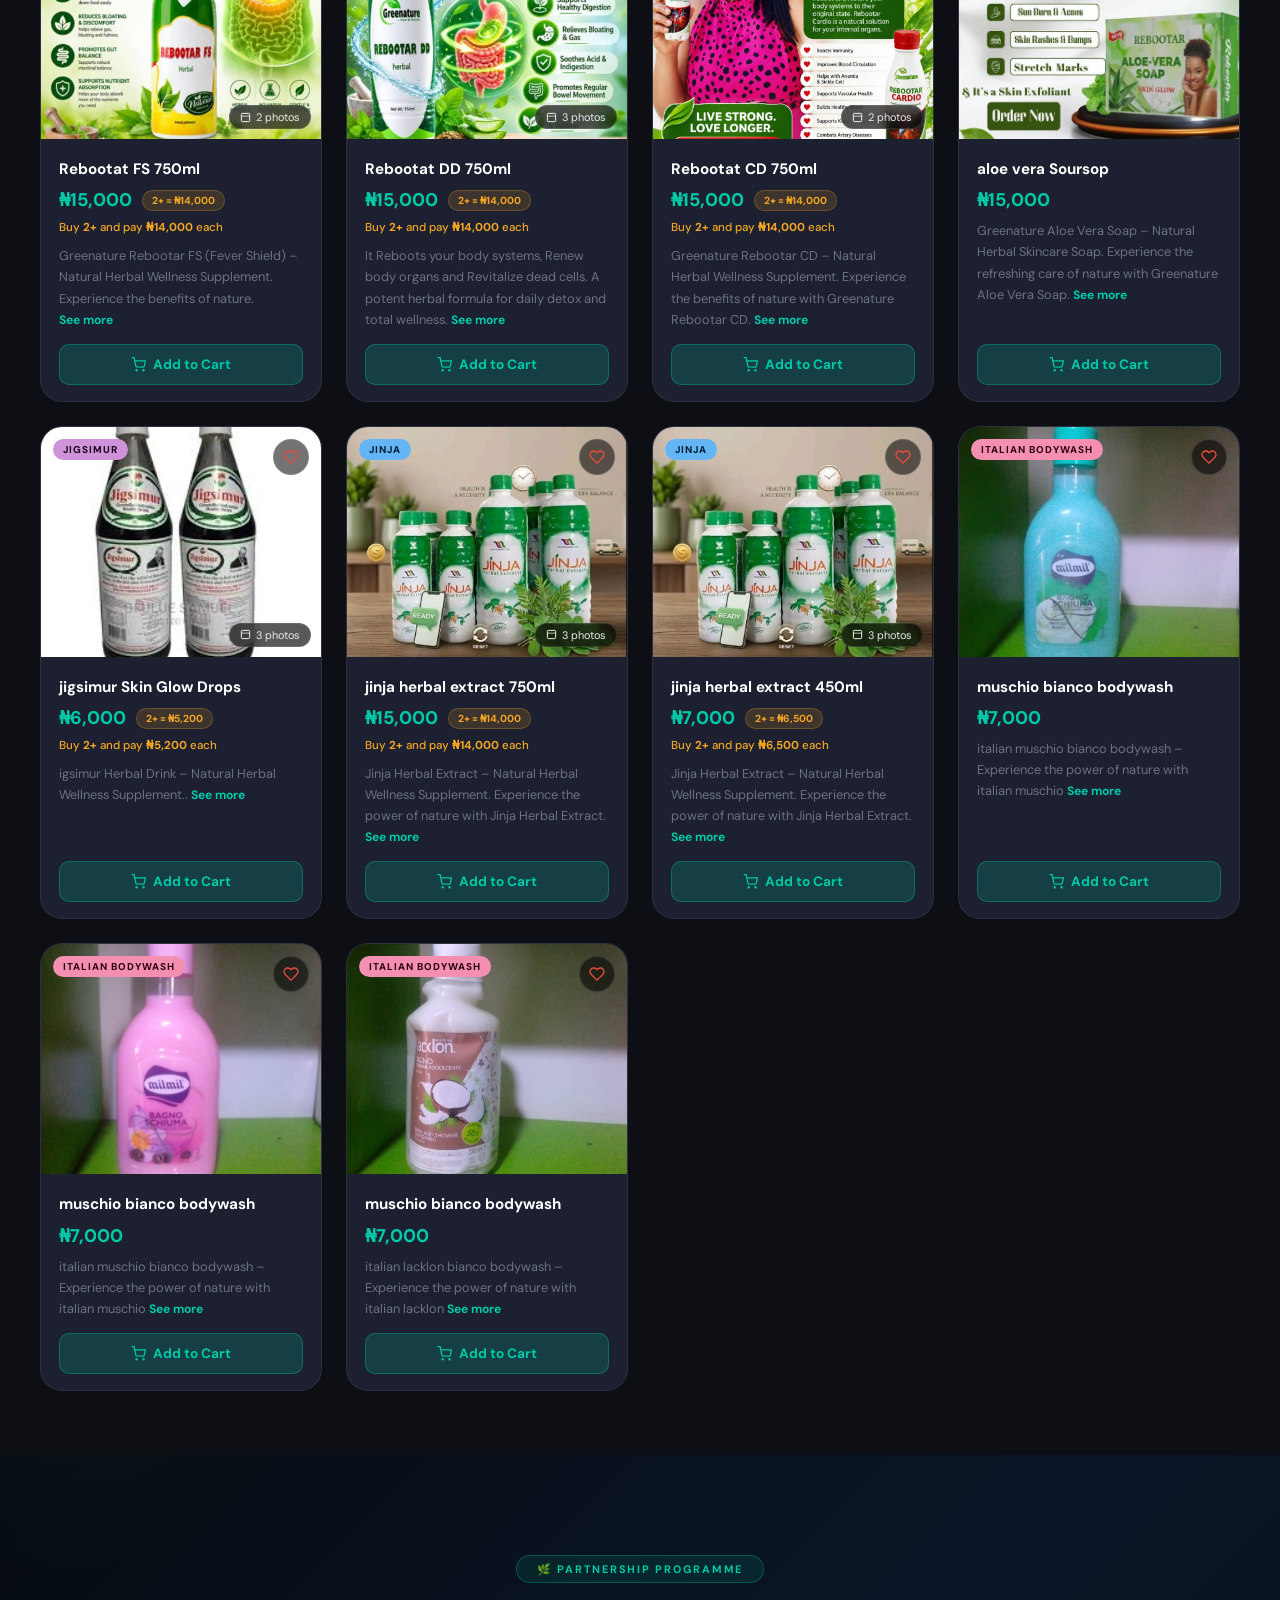
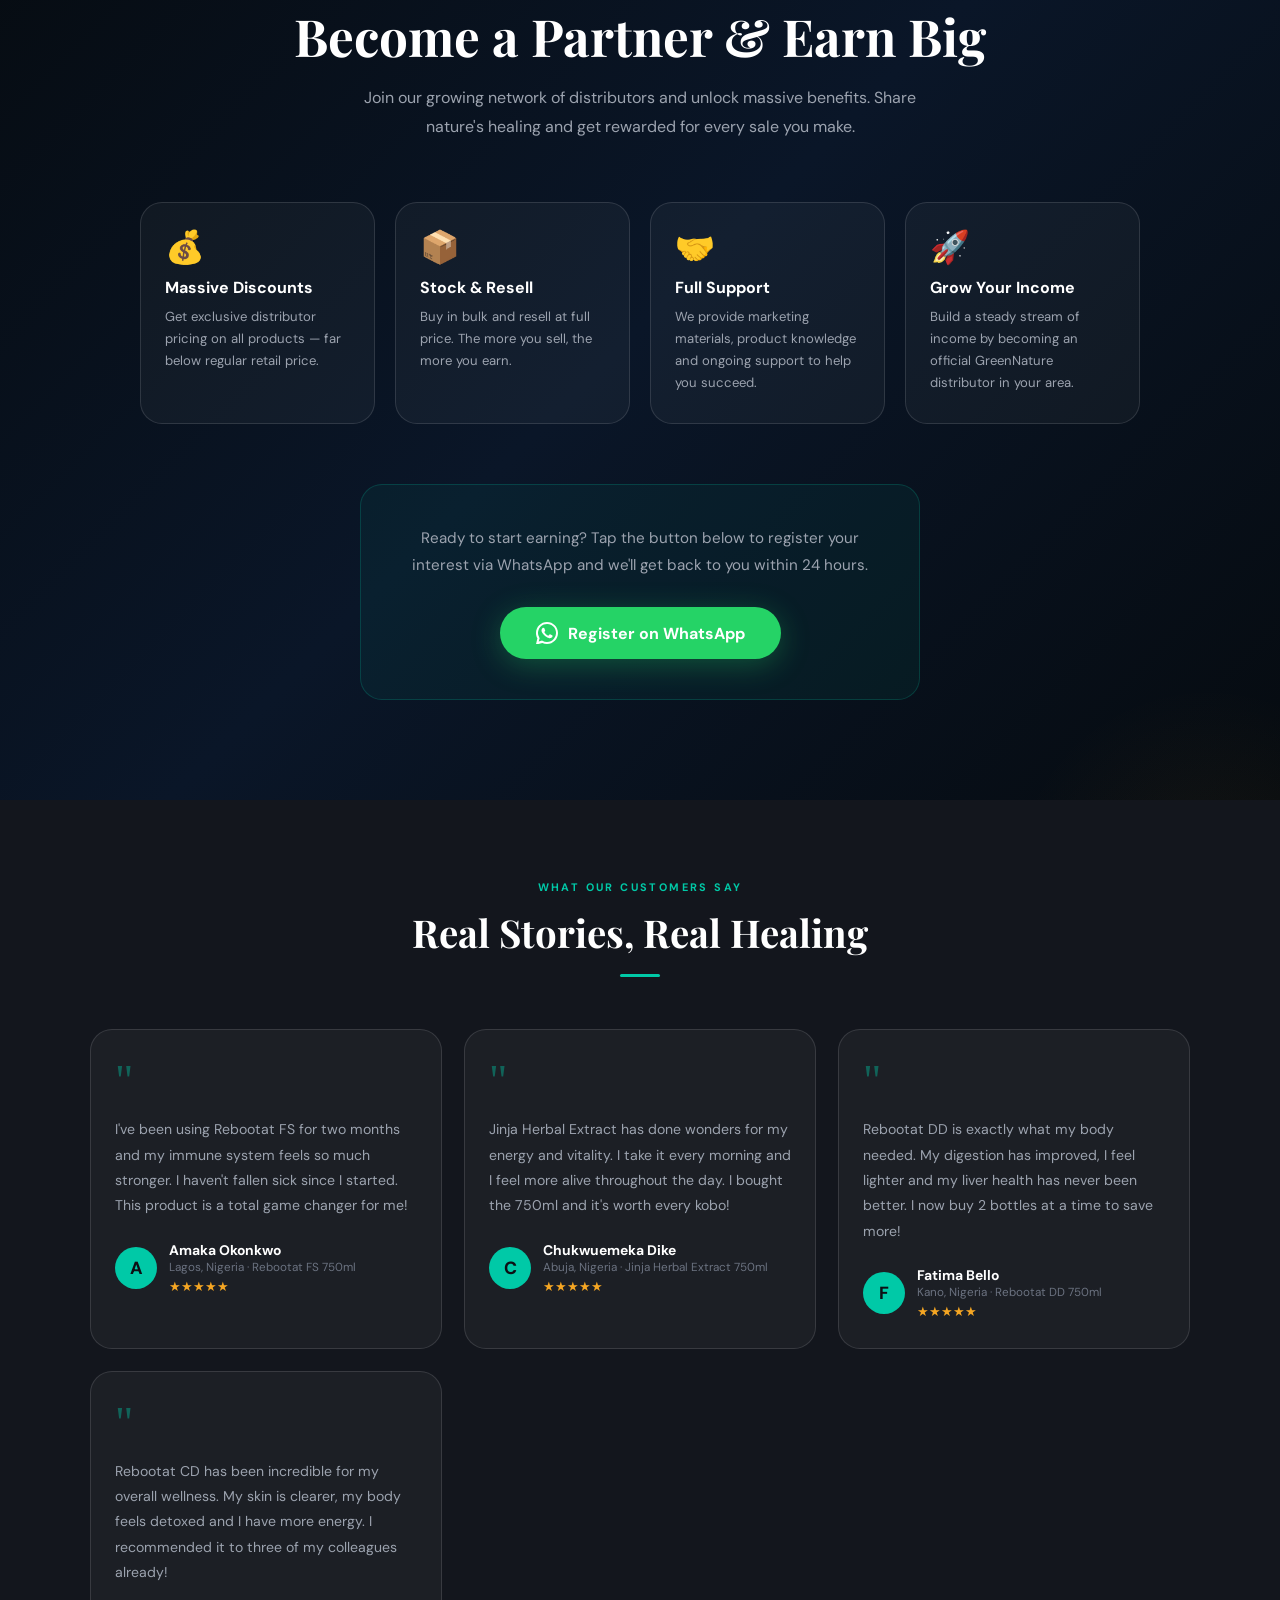
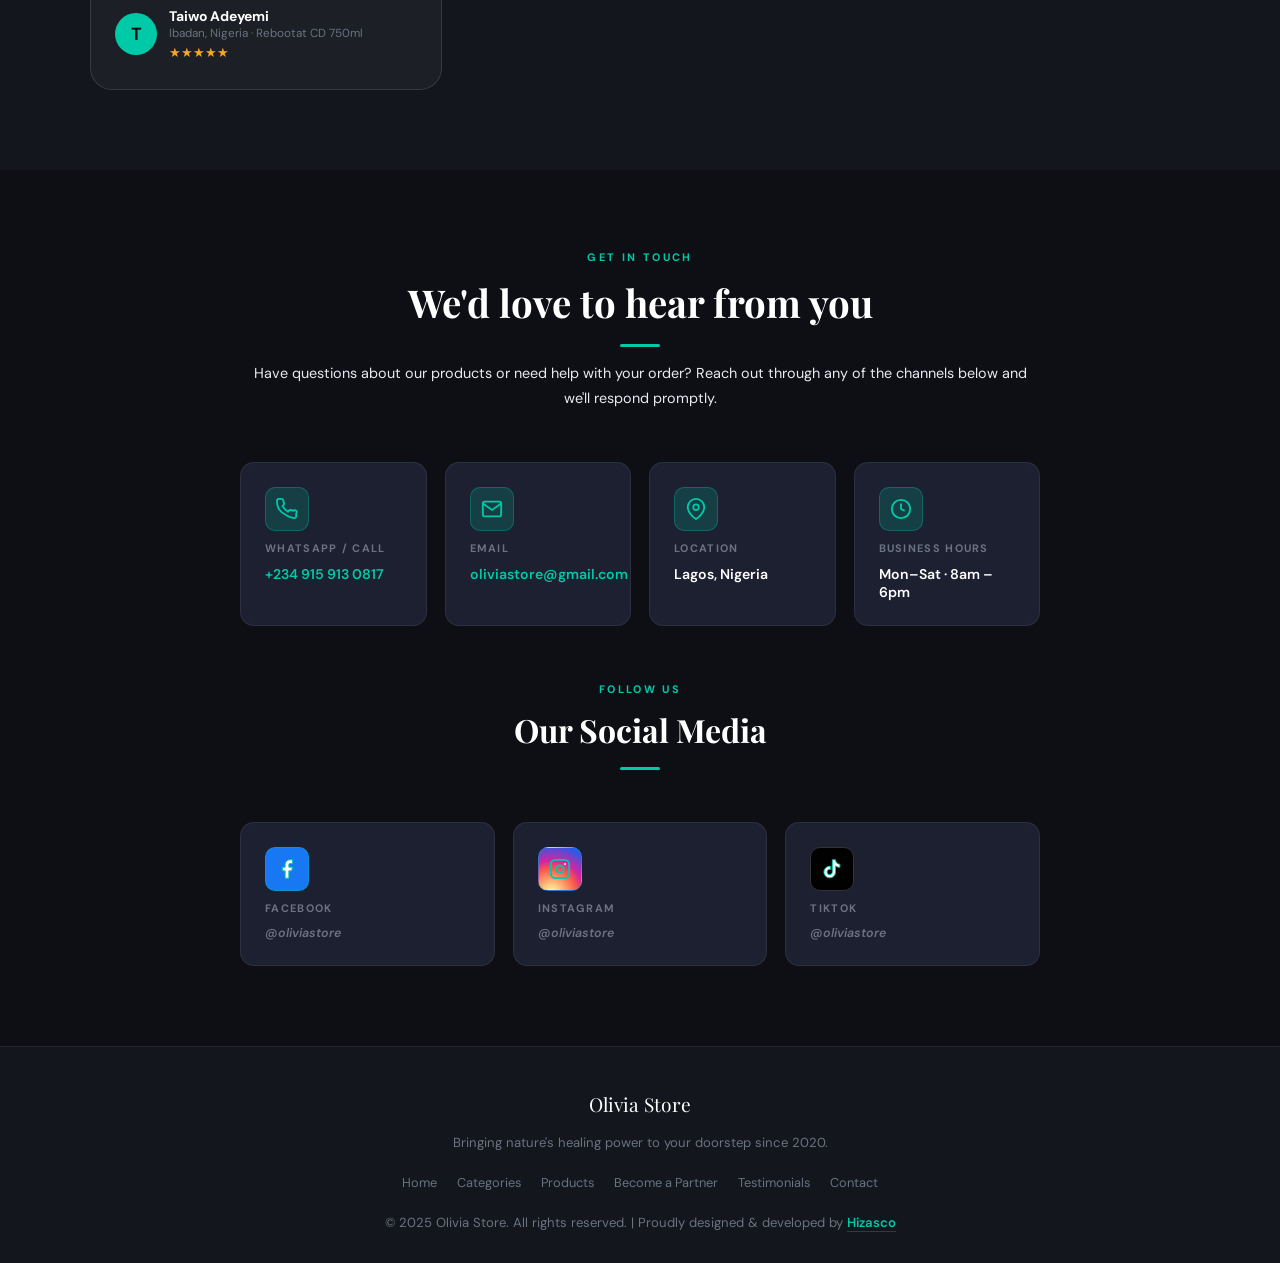
==== commit 05a2f09f: "Updated homepage and fixed product images" ====
--- a/index.html
+++ b/index.html
@@ -7,9 +7,9 @@
 <!-- ══════════════════════════════════════════════════════
      PRIMARY SEO META TAGS
      ══════════════════════════════════════════════════════ -->
-<title>Olivia Store – Natural Herbal Supplements & Italian Bodywash in Nigeria | GreenNature, Jinja, Jigsimur, Muschio Bianco</title>
-<meta name="description" content="Buy 100% natural herbal supplements and premium Italian bodywash in Nigeria. Shop GreenNature Rebootat FS, DD, CD, Jinja Herbal Extract, Jigsimur, Muschio Bianco and Lacklon Bianco bodywash online. NAFDAC registered. Fast delivery. WhatsApp checkout.">
-<meta name="keywords" content="herbal supplements Nigeria, natural herbal products, GreenNature Rebootat, Jinja herbal extract, Jigsimur herbal drink, NAFDAC herbal, buy herbs Nigeria, herbal detox Nigeria, immune support Nigeria, herbal wellness Nigeria, Italian bodywash Nigeria, muschio bianco bodywash, lacklon bianco bodywash, Italian body wash Nigeria, premium body wash Nigeria, muschio bianco pink, natural body wash Nigeria">
+<title>Olivia Store – Natural Herbal Supplements in Nigeria | GreenNature, Jinja, Jigsimur</title>
+<meta name="description" content="Buy 100% natural herbal supplements in Nigeria. Shop GreenNature Rebootat FS, DD, CD, Jinja Herbal Extract, and Jigsimur online. NAFDAC registered. Fast delivery. WhatsApp checkout.">
+<meta name="keywords" content="herbal supplements Nigeria, natural herbal products, GreenNature Rebootat, Jinja herbal extract, Jigsimur herbal drink, NAFDAC herbal, buy herbs Nigeria, herbal detox Nigeria, immune support Nigeria, herbal wellness Nigeria">
 <meta name="author" content="Olivia Store">
 <meta name="robots" content="index, follow, max-image-preview:large, max-snippet:-1, max-video-preview:-1">
 <link rel="canonical" href="https://hizasco.github.io/oliviastore/">
@@ -18,8 +18,8 @@
      FAVICON – same icon as the header logo (SVG data URI,
      no external file needed, works on all modern browsers)
      ══════════════════════════════════════════════════════ -->
-<link rel="icon" type="image/svg+xml" href="data:image/svg+xml,%3Csvg viewBox='0 0 36 36' fill='none' xmlns='http://www.w3.org/2000/svg'%3E%3Ccircle cx='18' cy='18' r='18' fill='%231B4332'/%3E%3Cpath d='M18 8 C18 8, 10 14, 10 22 C10 26, 13 30, 18 30 C23 30, 26 26, 26 22 C26 14, 18 8, 18 8Z' fill='%2352796F'/%3E%3Cpath d='M18 12 C18 12, 14 18, 14 23 C14 26, 15.5 29, 18 29' stroke='%2384A98C' stroke-width='1.5' fill='none'/%3E%3Cpath d='M18 18 C20 16, 24 16, 25 19' stroke='%23C9A84C' stroke-width='1.2' fill='none' stroke-linecap='round'/%3E%3C/svg%3E">
-<link rel="apple-touch-icon" href="data:image/svg+xml,%3Csvg viewBox='0 0 36 36' fill='none' xmlns='http://www.w3.org/2000/svg'%3E%3Ccircle cx='18' cy='18' r='18' fill='%231B4332'/%3E%3Cpath d='M18 8 C18 8, 10 14, 10 22 C10 26, 13 30, 18 30 C23 30, 26 26, 26 22 C26 14, 18 8, 18 8Z' fill='%2352796F'/%3E%3Cpath d='M18 12 C18 12, 14 18, 14 23 C14 26, 15.5 29, 18 29' stroke='%2384A98C' stroke-width='1.5' fill='none'/%3E%3Cpath d='M18 18 C20 16, 24 16, 25 19' stroke='%23C9A84C' stroke-width='1.2' fill='none' stroke-linecap='round'/%3E%3C/svg%3E">
+<link rel="icon" href="media/olivailogo.png" type="image/png">
+<link rel="apple-touch-icon" href="media/olivailogo.png">
 
 <!-- ══════════════════════════════════════════════════════
      OPEN GRAPH – Facebook, WhatsApp, LinkedIn previews
@@ -27,7 +27,7 @@
 <meta property="og:type" content="website">
 <meta property="og:site_name" content="Olivia Store">
 <meta property="og:title" content="Olivia Store – Natural Herbal Supplements in Nigeria">
-<meta property="og:description" content="Shop 100% natural herbal products and premium Italian bodywash. Greenature Rebootat FS, DD, CD, Jinja Herbal Extract, Jigsimur, Muschio Bianco & Lacklon Bianco bodywash. NAFDAC registered. Order via WhatsApp.">
+<meta property="og:description" content="Shop 100% natural herbal products including Greenature Rebootat FS, DD, CD, Jinja Herbal Extract and Jigsimur. NAFDAC registered. Order via WhatsApp.">
 <meta property="og:url" content="https://hizasco.github.io/oliviastore/">
 <meta property="og:image" content="https://hizasco.github.io/oliviastore/media/og-image.jpg">
 <meta property="og:image:width" content="1200">
@@ -137,7 +137,7 @@
       "name": "Olivia Store – All Products",
       "description": "Complete list of natural herbal supplements available at Olivia Store Nigeria",
       "url": "https://hizasco.github.io/oliviastore/#products",
-      "numberOfItems": 10,
+      "numberOfItems": 7,
       "itemListElement": [
         {
           "@type": "ListItem", "position": 1,
@@ -323,81 +323,6 @@
               "seller": { "@id": "https://hizasco.github.io/oliviastore/#organization" }
             }
           }
-        },
-        {
-          "@type": "ListItem", "position": 8,
-          "item": {
-            "@type": "Product",
-            "@id": "https://hizasco.github.io/oliviastore/#product-p8",
-            "name": "Muschio Bianco Italian Bodywash",
-            "description": "Muschio Bianco Italian Bodywash – Premium Italian body wash with a luxurious white musk fragrance. Formulated for a smooth, refreshing bathing experience. Available in classic and pink variants.",
-            "image": [
-              "https://hizasco.github.io/oliviastore/media/muschio-bianco.jpg"
-            ],
-            "brand": { "@type": "Brand", "name": "Muschio Bianco" },
-            "category": "Italian Bodywash",
-            "sku": "IB-MUSCHIO-1",
-            "offers": {
-              "@type": "Offer",
-              "url": "https://hizasco.github.io/oliviastore/#products",
-              "priceCurrency": "NGN",
-              "price": "7000",
-              "priceValidUntil": "2026-12-31",
-              "availability": "https://schema.org/InStock",
-              "itemCondition": "https://schema.org/NewCondition",
-              "seller": { "@id": "https://hizasco.github.io/oliviastore/#organization" }
-            }
-          }
-        },
-        {
-          "@type": "ListItem", "position": 9,
-          "item": {
-            "@type": "Product",
-            "@id": "https://hizasco.github.io/oliviastore/#product-p9",
-            "name": "Muschio Bianco Pink Italian Bodywash",
-            "description": "Muschio Bianco Pink Italian Bodywash – Premium Italian body wash in a delicate pink variant with a luxurious floral musk fragrance. Perfect for a smooth and refreshing bath experience.",
-            "image": [
-              "https://hizasco.github.io/oliviastore/media/muschio-bianco-pink.jpg"
-            ],
-            "brand": { "@type": "Brand", "name": "Muschio Bianco" },
-            "category": "Italian Bodywash",
-            "sku": "IB-MUSCHIO-PINK",
-            "offers": {
-              "@type": "Offer",
-              "url": "https://hizasco.github.io/oliviastore/#products",
-              "priceCurrency": "NGN",
-              "price": "7000",
-              "priceValidUntil": "2026-12-31",
-              "availability": "https://schema.org/InStock",
-              "itemCondition": "https://schema.org/NewCondition",
-              "seller": { "@id": "https://hizasco.github.io/oliviastore/#organization" }
-            }
-          }
-        },
-        {
-          "@type": "ListItem", "position": 10,
-          "item": {
-            "@type": "Product",
-            "@id": "https://hizasco.github.io/oliviastore/#product-p10",
-            "name": "Lacklon Bianco Italian Bodywash",
-            "description": "Lacklon Bianco Italian Bodywash – Premium Italian body wash with a rich, smooth lather. Crafted for a luxurious and refreshing bathing experience.",
-            "image": [
-              "https://hizasco.github.io/oliviastore/media/lacklon-bianco.jpg"
-            ],
-            "brand": { "@type": "Brand", "name": "Lacklon Bianco" },
-            "category": "Italian Bodywash",
-            "sku": "IB-LACKLON-1",
-            "offers": {
-              "@type": "Offer",
-              "url": "https://hizasco.github.io/oliviastore/#products",
-              "priceCurrency": "NGN",
-              "price": "7000",
-              "priceValidUntil": "2026-12-31",
-              "availability": "https://schema.org/InStock",
-              "itemCondition": "https://schema.org/NewCondition",
-              "seller": { "@id": "https://hizasco.github.io/oliviastore/#organization" }
-            }
-          }
         }
       ]
     }
@@ -413,7 +338,7 @@
 <!-- HEADER -->
 <header>
   <a href="#" class="logo">
-    <img src="media/olivailogo.png" alt="Olivia Store Logo" class="logo-icon" style="width:80px;height:80px;object-fit:contain;border-radius:8px;">
+    <img src="media/olivailogo.png" alt="Olivia Store Logo" class="logo-icon">
     <div>
       <div class="logo-text">Olivia Store</div>
       <div class="logo-sub">Nature's Best .original quality</div>
@@ -529,7 +454,7 @@
         <div class="cat-card-count">2 products</div>
       </div>
     </div>
-		    <div class="cat-card cat-italian-bodywash" onclick="filterProducts('Italian-bodywash', null)">
+		    <div class="cat-card cat-italian-bodywash" onclick="filterProducts('Italian-bodywash', this)">
       <img class="cat-card-img" src="media/category-italian-bodywash.jpg" alt="Italian bodywash">
       <div class="cat-card-overlay"></div>
       <div class="cat-card-content">
--- a/style.css
+++ b/style.css
@@ -1,716 +1,695 @@
 *, *::before, *::after { box-sizing: border-box; margin: 0; padding: 0; }
 
-  :root {
-    --forest: #1B4332;
-    --sage: #52796F;
-    --sage-light: #84A98C;
-    --cream: #F8F4EE;
-    --blush: #F2E8DC;
-    --gold: #C9A84C;
-    --gold-light: #E8D5A0;
-    --text-dark: #1A1A1A;
-    --text-mid: #444;
-    --text-light: #777;
-    --white: #FFFFFF;
-    --radius: 12px;
-    --shadow: 0 4px 24px rgba(27,67,50,0.10);
-    --shadow-hover: 0 8px 36px rgba(27,67,50,0.18);
-    /* Gradient theme */
-    --grad-body: linear-gradient(160deg, #eef6f1 0%, #f8f4ee 40%, #fdf6ec 70%, #f0f4f8 100%);
-    --grad-header: linear-gradient(90deg, rgba(232,245,238,0.97) 0%, rgba(248,244,238,0.97) 60%, rgba(240,248,255,0.97) 100%);
-    --grad-section-alt: linear-gradient(135deg, #f0faf4 0%, #fdf8f2 50%, #f5f0fa 100%);
-  }
-
-  html { scroll-behavior: smooth; }
-  body { font-family: 'DM Sans', sans-serif; background: var(--grad-body); color: var(--text-dark); overflow-x: hidden; }
-  h1,h2,h3,h4 { font-family: 'Playfair Display', serif; }
-
-  /* ── HEADER ── */
-  header {
-    position: sticky; top: 0; z-index: 1000;
-    background: var(--grad-header);
-    backdrop-filter: blur(10px);
-    border-bottom: 1px solid rgba(82,121,111,0.15);
-    padding: 0 32px;
-    display: flex; align-items: center; justify-content: space-between;
-    height: 68px;
-  }
-  .logo { display: flex; align-items: center; gap: 10px; text-decoration: none; }
-  .logo-icon { width: 36px; height: 36px; }
-  .logo-text { font-family: 'Playfair Display', serif; font-size: 1.25rem; color: var(--forest); font-weight: 700; line-height: 1.1; }
-  .logo-sub { font-family: 'DM Sans', sans-serif; font-size: 0.65rem; color: var(--sage); letter-spacing: 0.12em; text-transform: uppercase; }
-  nav { display: flex; gap: 28px; }
-  nav a { text-decoration: none; color: var(--text-mid); font-size: 0.88rem; font-weight: 500; transition: color .2s; }
-  nav a:hover { color: var(--forest); }
-  .header-actions { display: flex; gap: 16px; align-items: center; }
-  .icon-btn {
-    position: relative; background: none; border: none; cursor: pointer;
-    width: 42px; height: 42px; border-radius: 50%;
-    display: flex; align-items: center; justify-content: center;
-    transition: background .2s; color: var(--forest);
-  }
-  .icon-btn:hover { background: rgba(82,121,111,0.12); }
-  .badge {
-    position: absolute; top: 4px; right: 4px;
-    background: var(--gold); color: var(--forest);
-    font-size: 0.65rem; font-weight: 700;
-    width: 18px; height: 18px; border-radius: 50%;
-    display: flex; align-items: center; justify-content: center;
-    display: none;
-  }
-
-  /* ── HERO SLIDER ── */
-  .hero { position: relative; overflow: hidden; height: 520px; }
-  .slides-wrapper { display: flex; height: 100%; transition: transform 0.65s cubic-bezier(.77,0,.175,1); }
-  .slide {
-    min-width: 100%; height: 100%; position: relative;
-    display: flex; align-items: center;
-    padding: 0 10%;
-  }
-  .slide-bg {
-    position: absolute; inset: 0; z-index: 0;
+:root {
+  /* ── NEW PALETTE: Dark luxury with teal & gold ── */
+  --ink:        #0D0F14;
+  --ink-2:      #13161D;
+  --ink-3:      #1C2030;
+  --ink-4:      #252A3A;
+  --teal:       #00C9A7;
+  --teal-dim:   #00A589;
+  --teal-glow:  rgba(0,201,167,0.18);
+  --amber:      #F5A623;
+  --amber-dim:  #C4851A;
+  --rose:       #FF6B6B;
+  --white:      #FFFFFF;
+  --off-white:  #E8EAF0;
+  --muted:      #6B7280;
+  --muted-2:    #9CA3AF;
+  --glass:      rgba(255,255,255,0.04);
+  --glass-b:    rgba(255,255,255,0.08);
+  --border:     rgba(255,255,255,0.07);
+  --border-2:   rgba(255,255,255,0.12);
+  --radius:     14px;
+  --radius-lg:  22px;
+  --shadow:     0 4px 32px rgba(0,0,0,0.45);
+  --shadow-teal:0 8px 40px rgba(0,201,167,0.22);
+}
+
+html { scroll-behavior: smooth; }
+body {
+  font-family: 'DM Sans', sans-serif;
+  background: var(--ink);
+  color: var(--off-white);
+  overflow-x: hidden;
+}
+h1,h2,h3,h4 { font-family: 'Playfair Display', serif; }
+
+/* ════════════════════════════════════
+   HEADER
+════════════════════════════════════ */
+header {
+  position: sticky; top: 0; z-index: 1000;
+  background: rgba(13,15,20,0.85);
+  backdrop-filter: blur(20px);
+  border-bottom: 1px solid var(--border-2);
+  padding: 0 40px;
+  display: flex; align-items: center; justify-content: space-between;
+  height: 70px;
+}
+.logo { display: flex; align-items: center; gap: 12px; text-decoration: none; }
+.logo-icon { width: 80px; height: 80px; object-fit: contain; border-radius: 10px; }
+.logo-text {
+  font-family: 'Playfair Display', serif;
+  font-size: 1.3rem; color: var(--white); font-weight: 700; line-height: 1.1;
+}
+.logo-sub {
+  font-family: 'DM Sans', sans-serif;
+  font-size: 0.6rem; color: var(--teal);
+  letter-spacing: 0.16em; text-transform: uppercase;
+}
+nav { display: flex; gap: 4px; }
+nav a {
+  text-decoration: none; color: var(--muted-2); font-size: 0.82rem; font-weight: 500;
+  padding: 7px 16px; border-radius: 50px; transition: all .2s;
+}
+nav a:hover { color: var(--white); background: var(--glass-b); }
+.header-actions { display: flex; gap: 12px; align-items: center; }
+.icon-btn {
+  position: relative; background: var(--glass-b); border: 1px solid var(--border-2);
+  cursor: pointer; width: 42px; height: 42px; border-radius: 50%;
+  display: flex; align-items: center; justify-content: center;
+  transition: all .2s; color: var(--muted-2);
+}
+.icon-btn:hover { background: var(--teal-glow); border-color: var(--teal); color: var(--teal); }
+.badge {
+  position: absolute; top: 2px; right: 2px;
+  background: var(--teal); color: var(--ink);
+  font-size: 0.6rem; font-weight: 800;
+  width: 18px; height: 18px; border-radius: 50%;
+  display: flex; align-items: center; justify-content: center;
+  display: none;
+}
+
+/* ════════════════════════════════════
+   HERO SLIDER
+════════════════════════════════════ */
+.hero { position: relative; overflow: hidden; height: 560px; }
+.slides-wrapper { display: flex; height: 100%; transition: transform 0.65s cubic-bezier(.77,0,.175,1); }
+.slide {
+  min-width: 100%; height: 100%; position: relative;
+  display: flex; align-items: center; padding: 0 10%;
+}
+.slide-bg { position: absolute; inset: 0; z-index: 0; background-size: cover; background-position: center; }
+.slide-overlay { position: absolute; inset: 0; z-index: 1; }
+.slide-content { position: relative; z-index: 2; max-width: 560px; }
+.slide-eyebrow {
+  font-size: 0.7rem; letter-spacing: 0.22em; text-transform: uppercase;
+  font-weight: 700; margin-bottom: 18px; color: var(--teal);
+  display: inline-flex; align-items: center; gap: 8px;
+}
+.slide-eyebrow::before {
+  content: ''; display: inline-block; width: 28px; height: 2px; background: var(--teal);
+}
+.slide-title {
+  font-size: clamp(2.2rem, 4.5vw, 3.4rem); font-weight: 700;
+  line-height: 1.1; margin-bottom: 18px; color: var(--white);
+}
+.slide-desc {
+  font-size: 0.98rem; line-height: 1.7; margin-bottom: 32px;
+  max-width: 420px; color: var(--muted-2);
+}
+.btn-primary {
+  display: inline-flex; align-items: center; gap: 10px;
+  padding: 14px 32px; border-radius: 50px;
+  font-family: 'DM Sans', sans-serif; font-size: 0.9rem; font-weight: 700;
+  text-decoration: none; cursor: pointer; border: none;
+  transition: transform .2s, box-shadow .2s;
+}
+.btn-primary:hover { transform: translateY(-3px); }
+.slide-1 .slide-bg { background: linear-gradient(135deg, #0D0F14 0%, #0f2233 50%, #091a1a 100%); }
+.slide-1 .slide-overlay { background: linear-gradient(90deg, rgba(13,15,20,0.85) 0%, rgba(13,15,20,0) 65%); }
+.slide-1 .btn-primary { background: var(--teal); color: var(--ink); box-shadow: var(--shadow-teal); }
+.slide-1 .btn-primary:hover { box-shadow: 0 12px 48px rgba(0,201,167,0.4); }
+
+.slide-2 .slide-bg { background: linear-gradient(135deg, #1a1200 0%, #2a1f00 50%, #1a0f00 100%); }
+.slide-2 .slide-overlay { background: linear-gradient(90deg, rgba(20,14,0,0.88) 0%, rgba(20,14,0,0) 65%); }
+.slide-2 .btn-primary { background: var(--amber); color: var(--ink); box-shadow: 0 8px 40px rgba(245,166,35,0.3); }
+.slide-2 .btn-primary:hover { box-shadow: 0 12px 48px rgba(245,166,35,0.45); }
+
+.slide-3 .slide-bg { display: none; }
+.slide-3 .slide-overlay { display: none; }
+.slide-3 {
+  padding: 0;
+  background: linear-gradient(135deg, #0a0a1a 0%, #0d1528 100%);
+  display: flex; align-items: stretch;
+}
+.slide-3-bg-mobile { display: none; }
+.slide-3-overlay-mobile { display: none; }
+.slide-3-text {
+  flex: 1; display: flex; flex-direction: column;
+  justify-content: center; padding: 0 6% 0 8%;
+  position: relative; z-index: 2;
+}
+.slide-3-text .slide-eyebrow { color: var(--amber); }
+.slide-3-text .slide-eyebrow::before { background: var(--amber); }
+.slide-3-text .btn-primary { background: var(--amber); color: var(--ink); align-self: flex-start; box-shadow: 0 8px 40px rgba(245,166,35,0.3); }
+.slide-3-image-panel {
+  flex: 0 0 48%; position: relative; overflow: hidden;
+  display: flex; align-items: center; justify-content: center;
+}
+.slide-3-img { width: 100%; height: 100%; object-fit: contain; object-position: center right; display: block; max-height: 100%; }
+
+@media (max-width: 768px) {
+  .slide-3 { display: block; position: relative; }
+  .slide-3-bg-mobile {
+    display: block; position: absolute; inset: 0; z-index: 0;
     background-size: cover; background-position: center;
   }
-  .slide-overlay { position: absolute; inset: 0; z-index: 1; }
-  .slide-content { position: relative; z-index: 2; max-width: 520px; }
-  .slide-eyebrow { font-size: 0.72rem; letter-spacing: 0.18em; text-transform: uppercase; font-weight: 600; margin-bottom: 14px; }
-  .slide-title { font-size: clamp(2rem, 4vw, 3rem); font-weight: 700; line-height: 1.15; margin-bottom: 16px; }
-  .slide-desc { font-size: 1rem; line-height: 1.65; margin-bottom: 28px; max-width: 400px; opacity: .88; }
-  .btn-primary {
-    display: inline-flex; align-items: center; gap: 8px;
-    padding: 13px 28px; border-radius: 50px;
-    font-family: 'DM Sans', sans-serif; font-size: 0.9rem; font-weight: 600;
-    text-decoration: none; cursor: pointer; border: none;
-    transition: transform .2s, box-shadow .2s;
+  .slide-3-text { display: none; }
+  .slide-3-image-panel { display: none; }
+}
+
+.hero-dots {
+  position: absolute; bottom: 24px; left: 50%; transform: translateX(-50%);
+  display: flex; gap: 8px; z-index: 10;
+}
+.dot {
+  width: 6px; height: 6px; border-radius: 50%;
+  background: rgba(255,255,255,0.25); cursor: pointer; transition: all .25s; border: none;
+}
+.dot.active { width: 28px; border-radius: 3px; background: var(--teal); }
+.hero-arrow {
+  position: absolute; top: 50%; transform: translateY(-50%); z-index: 10;
+  background: rgba(255,255,255,0.06); backdrop-filter: blur(8px);
+  border: 1px solid var(--border-2); color: white; border-radius: 50%;
+  width: 46px; height: 46px; display: flex; align-items: center; justify-content: center;
+  cursor: pointer; transition: all .2s; font-size: 1.2rem;
+}
+.hero-arrow:hover { background: var(--teal-glow); border-color: var(--teal); color: var(--teal); }
+.hero-arrow.prev { left: 24px; }
+.hero-arrow.next { right: 24px; }
+
+/* ════════════════════════════════════
+   BOTANICAL DIVIDER  → replaced with teal line
+════════════════════════════════════ */
+.botanical-divider {
+  text-align: center; padding: 48px 0 28px;
+  display: flex; align-items: center; justify-content: center; gap: 20px;
+}
+.botanical-divider svg { display: none; }
+.botanical-divider::before,
+.botanical-divider::after {
+  content: ''; flex: 1; max-width: 200px; height: 1px;
+  background: linear-gradient(90deg, transparent, var(--teal), transparent);
+}
+.botanical-divider::before { margin-left: 40px; }
+.botanical-divider::after  { margin-right: 40px; }
+
+/* ════════════════════════════════════
+   SECTION TITLES
+════════════════════════════════════ */
+.section-head { text-align: center; margin-bottom: 52px; }
+.section-eyebrow {
+  font-size: 0.68rem; letter-spacing: 0.22em; text-transform: uppercase;
+  color: var(--teal); font-weight: 700; margin-bottom: 12px;
+}
+.section-title { font-size: clamp(1.7rem, 3vw, 2.5rem); color: var(--white); margin-bottom: 16px; }
+.section-line { width: 40px; height: 3px; background: var(--teal); border-radius: 2px; margin: 0 auto; }
+
+/* ════════════════════════════════════
+   CATEGORIES
+════════════════════════════════════ */
+.categories { padding: 64px 40px; background: var(--ink-2); }
+.cat-grid {
+  display: grid;
+  grid-template-columns: repeat(4, 1fr);
+  gap: 20px; max-width: 1200px; margin: 0 auto;
+}
+.cat-card {
+  border-radius: var(--radius-lg); overflow: hidden; cursor: pointer;
+  position: relative; height: 230px;
+  transition: transform .3s, box-shadow .3s;
+  border: 1px solid var(--border);
+}
+.cat-card:hover { transform: translateY(-6px); box-shadow: var(--shadow-teal); }
+.cat-card-img { position: absolute; inset: 0; width: 100%; height: 100%; object-fit: cover; }
+.cat-card-bg { position: absolute; inset: 0; }
+.cat-card-overlay {
+  position: absolute; inset: 0;
+  background: linear-gradient(180deg, rgba(0,0,0,0) 20%, rgba(0,0,0,0.78) 100%);
+}
+.cat-card-content { position: absolute; bottom: 0; left: 0; right: 0; padding: 22px 20px; }
+.cat-card-name {
+  font-family: 'DM Sans', sans-serif; font-size: 1rem;
+  font-weight: 700; color: var(--white); text-transform: uppercase;
+  letter-spacing: 0.06em;
+}
+.cat-card-count { font-size: 0.72rem; color: var(--teal); margin-top: 3px; font-weight: 600; }
+.cat-green  { background: linear-gradient(135deg, #002b1a, #005f3a); }
+.cat-jigsimur { background: linear-gradient(135deg, #2d0036, #7b1fa2); }
+.cat-jinja  { background: linear-gradient(135deg, #00193a, #0057a8); }
+.cat-italian-bodywash { background: linear-gradient(135deg, #3a002a, #b5006b); }
+
+/* ════════════════════════════════════
+   PRODUCTS
+════════════════════════════════════ */
+.products-section { padding: 64px 40px; background: var(--ink); }
+.cat-filter { display: flex; gap: 10px; justify-content: center; margin-bottom: 44px; flex-wrap: wrap; }
+.filter-btn {
+  padding: 9px 24px; border-radius: 50px;
+  border: 1px solid var(--border-2);
+  background: var(--glass); cursor: pointer;
+  font-family: 'DM Sans', sans-serif;
+  font-size: 0.82rem; font-weight: 600; color: var(--muted-2);
+  transition: all .2s; letter-spacing: 0.02em;
+}
+.filter-btn.active, .filter-btn:hover {
+  background: var(--teal); color: var(--ink); border-color: var(--teal);
+  box-shadow: 0 4px 20px rgba(0,201,167,0.25);
+}
+.products-grid {
+  display: grid;
+  grid-template-columns: repeat(auto-fill, minmax(270px, 1fr));
+  gap: 24px; max-width: 1200px; margin: 0 auto;
+}
+
+/* ── PRODUCT CARD ── */
+.product-card {
+  background: var(--ink-3); border-radius: var(--radius-lg);
+  overflow: hidden; border: 1px solid var(--border);
+  transition: transform .3s, box-shadow .3s, border-color .3s;
+  display: flex; flex-direction: column;
+}
+.product-card:hover {
+  transform: translateY(-5px);
+  box-shadow: 0 12px 48px rgba(0,0,0,0.5);
+  border-color: rgba(0,201,167,0.3);
+}
+.product-media { position: relative; overflow: hidden; cursor: pointer; }
+.product-media-img {
+  width: 100%; height: 230px; object-fit: cover; display: block;
+  transition: transform .5s; background: var(--ink-4);
+}
+.product-card:hover .product-media-img { transform: scale(1.06); }
+.product-media-placeholder {
+  background: linear-gradient(135deg, var(--ink-3) 0%, var(--ink-4) 100%);
+  display: flex; align-items: center; justify-content: center;
+}
+.media-count-badge {
+  position: absolute; bottom: 10px; right: 10px;
+  background: rgba(0,0,0,0.65); backdrop-filter: blur(6px);
+  color: var(--off-white); font-size: 0.68rem;
+  padding: 4px 10px; border-radius: 20px;
+  display: flex; align-items: center; gap: 5px;
+  border: 1px solid var(--border-2);
+}
+.fav-btn {
+  position: absolute; top: 12px; right: 12px;
+  background: rgba(0,0,0,0.55); backdrop-filter: blur(8px);
+  border: 1px solid var(--border-2); border-radius: 50%;
+  width: 36px; height: 36px; cursor: pointer;
+  display: flex; align-items: center; justify-content: center;
+  transition: all .2s;
+}
+.fav-btn:hover, .fav-btn.active { background: #FF6B6B; border-color: #FF6B6B; }
+.fav-btn.active svg { fill: white; stroke: white; }
+.cat-tag {
+  position: absolute; top: 12px; left: 12px;
+  font-size: 0.62rem; font-weight: 700; text-transform: uppercase; letter-spacing: 0.1em;
+  padding: 4px 10px; border-radius: 20px; color: var(--ink);
+  backdrop-filter: blur(6px);
+}
+.tag-green           { background: var(--teal); }
+.tag-jigsimur        { background: #CE93D8; color: #1a001a; }
+.tag-jinja           { background: #64B5F6; color: #001a2e; }
+.tag-italian-bodywash{ background: #F48FB1; color: #2a0010; }
+.tag-ginger          { background: var(--amber); }
+
+.product-info { padding: 20px 18px 16px; flex: 1; display: flex; flex-direction: column; }
+.product-name {
+  font-family: 'DM Sans', sans-serif; font-size: 0.95rem; font-weight: 700;
+  color: var(--white); margin-bottom: 8px; line-height: 1.4;
+}
+.product-price-row { display: flex; align-items: center; gap: 10px; margin-bottom: 8px; flex-wrap: wrap; }
+.price-main { font-size: 1.15rem; font-weight: 800; color: var(--teal); }
+.price-old { font-size: 0.82rem; color: var(--muted); text-decoration: line-through; }
+.price-badge {
+  font-size: 0.64rem; background: rgba(245,166,35,0.15); color: var(--amber);
+  padding: 3px 9px; border-radius: 20px; font-weight: 700;
+  border: 1px solid rgba(245,166,35,0.25);
+}
+.bulk-note { font-size: 0.72rem; color: var(--amber); font-weight: 500; margin-bottom: 10px; }
+.bulk-note strong { color: var(--amber); }
+.product-desc { font-size: 0.8rem; color: var(--muted); line-height: 1.65; margin-bottom: 14px; flex: 1; }
+.see-more-btn {
+  background: none; border: none; color: var(--teal); font-size: 0.76rem;
+  font-weight: 700; cursor: pointer; padding: 0; font-family: 'DM Sans', sans-serif;
+}
+.product-actions { display: flex; gap: 10px; margin-top: auto; }
+.add-cart-btn {
+  flex: 1; padding: 11px 16px;
+  background: var(--teal-glow); color: var(--teal);
+  border: 1px solid rgba(0,201,167,0.35); border-radius: 10px;
+  font-family: 'DM Sans', sans-serif; font-size: 0.85rem; font-weight: 700;
+  cursor: pointer; display: flex; align-items: center; justify-content: center; gap: 7px;
+  transition: all .2s;
+}
+.add-cart-btn:hover { background: var(--teal); color: var(--ink); border-color: var(--teal); }
+.add-cart-btn:active { transform: scale(0.97); }
+.add-cart-btn.added { background: var(--teal); color: var(--ink); }
+
+/* ════════════════════════════════════
+   PARTNER SECTION
+════════════════════════════════════ */
+.partner-section {
+  padding: 100px 40px;
+  background: linear-gradient(135deg, #060b10 0%, #0a1628 50%, #060b10 100%);
+  position: relative; overflow: hidden;
+}
+.partner-section::before {
+  content: '';
+  position: absolute; top: -50%; left: -20%;
+  width: 600px; height: 600px; border-radius: 50%;
+  background: radial-gradient(circle, rgba(0,201,167,0.07) 0%, transparent 70%);
+  pointer-events: none;
+}
+.partner-section::after {
+  content: '';
+  position: absolute; bottom: -30%; right: -10%;
+  width: 400px; height: 400px; border-radius: 50%;
+  background: radial-gradient(circle, rgba(245,166,35,0.06) 0%, transparent 70%);
+  pointer-events: none;
+}
+.partner-inner { max-width: 1000px; margin: 0 auto; text-align: center; position: relative; z-index: 1; }
+.partner-badge {
+  display: inline-block;
+  background: rgba(0,201,167,0.1); border: 1px solid rgba(0,201,167,0.3);
+  color: var(--teal); font-size: 0.68rem; font-weight: 700;
+  letter-spacing: 0.16em; text-transform: uppercase;
+  padding: 6px 20px; border-radius: 50px; margin-bottom: 24px;
+}
+.partner-title {
+  font-family: 'Playfair Display', serif;
+  font-size: clamp(2rem, 4vw, 3.2rem); color: var(--white); line-height: 1.15; margin-bottom: 18px;
+}
+.partner-subtitle {
+  font-size: 1rem; color: var(--muted-2); line-height: 1.8; max-width: 600px; margin: 0 auto 60px;
+}
+.partner-benefits {
+  display: grid; grid-template-columns: repeat(auto-fit, minmax(220px, 1fr));
+  gap: 20px; margin-bottom: 60px; text-align: left;
+}
+.partner-benefit {
+  background: var(--glass); border: 1px solid var(--border-2);
+  border-radius: var(--radius-lg); padding: 28px 24px;
+  transition: all .25s;
+}
+.partner-benefit:hover { background: var(--glass-b); transform: translateY(-4px); border-color: rgba(0,201,167,0.3); }
+.partner-benefit-icon { font-size: 2rem; margin-bottom: 14px; line-height: 1; }
+.partner-benefit-title { font-family: 'DM Sans', sans-serif; font-size: 1rem; font-weight: 700; color: var(--white); margin-bottom: 8px; }
+.partner-benefit-desc { font-size: 0.82rem; color: var(--muted-2); line-height: 1.7; }
+.partner-cta-box {
+  background: rgba(0,201,167,0.06); border: 1px solid rgba(0,201,167,0.2);
+  border-radius: var(--radius-lg); padding: 40px 36px; max-width: 560px; margin: 0 auto;
+}
+.partner-cta-text { font-size: 0.95rem; color: var(--muted-2); line-height: 1.8; margin-bottom: 28px; }
+.partner-cta-btn {
+  display: inline-flex; align-items: center; gap: 10px;
+  background: #25D366; color: white; padding: 15px 36px; border-radius: 50px;
+  font-family: 'DM Sans', sans-serif; font-size: 1rem; font-weight: 700;
+  text-decoration: none; box-shadow: 0 6px 30px rgba(37,211,102,0.3);
+  transition: all .2s;
+}
+.partner-cta-btn:hover { background: #1ebe5d; transform: translateY(-2px); box-shadow: 0 12px 40px rgba(37,211,102,0.45); }
+.partner-cta-btn:active { transform: scale(0.97); }
+
+/* ════════════════════════════════════
+   TESTIMONIALS
+════════════════════════════════════ */
+.testimonials { padding: 80px 40px; background: var(--ink-2); }
+.testimonials .section-eyebrow { color: var(--teal); }
+.testimonials .section-title { color: var(--white); }
+.testimonials .section-line { background: var(--teal); }
+.testi-grid { display: grid; grid-template-columns: repeat(auto-fill, minmax(280px, 1fr)); gap: 22px; max-width: 1100px; margin: 0 auto; }
+.testi-card {
+  background: var(--glass); border: 1px solid var(--border-2);
+  border-radius: var(--radius-lg); padding: 28px 24px;
+  transition: all .25s;
+}
+.testi-card:hover { border-color: rgba(0,201,167,0.3); background: var(--glass-b); }
+.testi-quote { font-size: 2.8rem; color: var(--teal); opacity: 0.4; line-height: 1; margin-bottom: 14px; font-family: Georgia, serif; }
+.testi-text { font-size: 0.88rem; color: var(--muted-2); line-height: 1.8; margin-bottom: 22px; }
+.testi-author { display: flex; align-items: center; gap: 12px; }
+.testi-avatar {
+  width: 42px; height: 42px; border-radius: 50%;
+  display: flex; align-items: center; justify-content: center;
+  font-size: 1.1rem; font-weight: 800;
+  background: var(--teal); color: var(--ink); flex-shrink: 0;
+}
+.testi-name { font-weight: 700; color: var(--white); font-size: 0.87rem; }
+.testi-role { font-size: 0.73rem; color: var(--muted); }
+.testi-stars { color: var(--amber); font-size: 0.82rem; margin-top: 3px; }
+
+/* ════════════════════════════════════
+   CONTACT
+════════════════════════════════════ */
+.contact-section { padding: 80px 40px; background: var(--ink); }
+.contact-inner { max-width: 800px; margin: 0 auto; text-align: center; }
+.contact-cards { display: grid; grid-template-columns: repeat(auto-fit, minmax(180px, 1fr)); gap: 18px; margin-top: 44px; text-align: left; }
+.contact-card {
+  background: var(--ink-3); border-radius: var(--radius); padding: 24px;
+  border: 1px solid var(--border); display: flex; flex-direction: column; gap: 10px;
+  transition: all .25s;
+}
+.contact-card:hover { border-color: rgba(0,201,167,0.35); }
+.contact-icon {
+  width: 44px; height: 44px; background: var(--teal-glow);
+  border: 1px solid rgba(0,201,167,0.3);
+  border-radius: 10px; display: flex; align-items: center; justify-content: center;
+}
+.contact-icon svg { stroke: var(--teal); }
+.contact-label { font-size: 0.68rem; text-transform: uppercase; letter-spacing: 0.12em; color: var(--muted); font-weight: 700; }
+.contact-val { font-size: 0.88rem; color: var(--white); font-weight: 600; }
+.contact-val a { color: var(--teal); text-decoration: none; }
+.contact-val a:hover { text-decoration: underline; }
+
+/* ── SOCIAL CARDS ── */
+.social-cards { margin-top: 28px; }
+.social-card { text-decoration: none; cursor: pointer; transition: transform .25s; }
+.social-card:hover { transform: translateY(-5px); }
+.social-icon { transition: opacity .2s; }
+.social-facebook .social-icon { background: #1877F2; }
+.social-instagram .social-icon {
+  background: radial-gradient(circle at 30% 107%, #fdf497 0%, #fdf497 5%, #fd5949 45%, #d6249f 60%, #285AEB 90%);
+}
+.social-tiktok .social-icon { background: #010101; border: 1px solid #333; }
+.social-handle { font-size: 0.78rem; color: var(--muted); font-style: italic; }
+
+/* ════════════════════════════════════
+   FOOTER
+════════════════════════════════════ */
+footer {
+  background: var(--ink-2); border-top: 1px solid var(--border);
+  color: var(--muted); padding: 40px 40px 28px;
+  text-align: center; font-size: 0.82rem; line-height: 1.85;
+}
+.footer-logo {
+  font-family: 'Playfair Display', serif; color: var(--white);
+  font-size: 1.2rem; margin-bottom: 8px;
+}
+.footer-links { display: flex; gap: 20px; justify-content: center; margin: 16px 0; flex-wrap: wrap; }
+.footer-links a { color: var(--muted); text-decoration: none; font-size: 0.8rem; transition: color .2s; }
+.footer-links a:hover { color: var(--teal); }
+.footer-dev-link { color: var(--teal); text-decoration: none; font-weight: 600; border-bottom: 1px solid rgba(0,201,167,0.3); transition: color .2s, border-color .2s; }
+.footer-dev-link:hover { color: var(--white); border-color: var(--white); }
+
+/* ════════════════════════════════════
+   LIGHTBOX
+════════════════════════════════════ */
+.lightbox-overlay {
+  display: none; position: fixed; inset: 0; z-index: 9000;
+  background: rgba(0,0,0,0.92); align-items: center; justify-content: center;
+  backdrop-filter: blur(8px);
+}
+.lightbox-overlay.open { display: flex; }
+.lightbox-inner { position: relative; max-width: 820px; width: 92vw; text-align: center; }
+.lightbox-media {
+  width: 100%; max-height: 72vh; object-fit: contain;
+  border-radius: var(--radius); background: var(--ink-3);
+  display: flex; align-items: center; justify-content: center;
+  font-size: 6rem; min-height: 260px; border: 1px solid var(--border-2);
+}
+.lightbox-caption { color: var(--muted-2); font-size: 0.82rem; margin-top: 14px; }
+.lightbox-counter { color: var(--teal); font-size: 0.88rem; margin-top: 6px; font-weight: 700; }
+.lb-arrow {
+  position: absolute; top: 50%; transform: translateY(-50%);
+  background: var(--glass-b); border: 1px solid var(--border-2);
+  color: white; border-radius: 50%; width: 48px; height: 48px;
+  display: flex; align-items: center; justify-content: center;
+  cursor: pointer; transition: all .2s; font-size: 1.2rem;
+}
+.lb-arrow:hover { background: var(--teal-glow); border-color: var(--teal); color: var(--teal); }
+.lb-arrow.prev { left: -64px; }
+.lb-arrow.next { right: -64px; }
+.lb-close {
+  position: absolute; top: -52px; right: 0;
+  background: var(--glass-b); border: 1px solid var(--border-2);
+  color: white; border-radius: 50%; width: 42px; height: 42px;
+  display: flex; align-items: center; justify-content: center;
+  cursor: pointer; font-size: 1rem; transition: all .2s;
+}
+.lb-close:hover { background: var(--rose); border-color: var(--rose); }
+.lb-dots { display: flex; gap: 6px; justify-content: center; margin-top: 14px; }
+.lb-dot { width: 7px; height: 7px; border-radius: 50%; background: rgba(255,255,255,0.2); cursor: pointer; border: none; transition: all .2s; }
+.lb-dot.active { background: var(--teal); transform: scale(1.3); }
+
+/* ════════════════════════════════════
+   DESCRIPTION MODAL
+════════════════════════════════════ */
+.modal-overlay {
+  display: none; position: fixed; inset: 0; z-index: 8000;
+  background: rgba(0,0,0,0.6); align-items: center; justify-content: center; padding: 20px;
+}
+.modal-overlay.open { display: flex; }
+.modal-box {
+  background: var(--ink-3); border-radius: var(--radius-lg); border: 1px solid var(--border-2);
+  max-width: 560px; width: 100%; padding: 36px;
+  position: relative; max-height: 80vh; overflow-y: auto;
+  box-shadow: 0 24px 80px rgba(0,0,0,0.6);
+}
+.modal-title { font-family: 'Playfair Display', serif; font-size: 1.4rem; color: var(--white); margin-bottom: 16px; }
+.modal-body { font-size: 0.88rem; color: var(--muted-2); line-height: 1.85; }
+.modal-body p { margin-bottom: 14px; }
+.modal-body p:last-child { margin-bottom: 0; }
+.modal-close {
+  position: absolute; top: 16px; right: 16px;
+  background: var(--glass-b); border: 1px solid var(--border-2); border-radius: 50%;
+  width: 36px; height: 36px; cursor: pointer;
+  display: flex; align-items: center; justify-content: center;
+  color: var(--muted-2); transition: all .2s;
+}
+.modal-close:hover { background: var(--rose); border-color: var(--rose); color: white; }
+
+/* ════════════════════════════════════
+   CART / FAV POPUP
+════════════════════════════════════ */
+.cart-popup-overlay {
+  display: none; position: fixed; inset: 0; z-index: 7000;
+  background: rgba(0,0,0,0.55); justify-content: flex-end;
+  backdrop-filter: blur(4px);
+}
+.cart-popup-overlay.open { display: flex; }
+.cart-panel {
+  background: var(--ink-2); width: 400px; max-width: 95vw;
+  height: 100vh; display: flex; flex-direction: column;
+  box-shadow: -8px 0 60px rgba(0,0,0,0.5);
+  border-left: 1px solid var(--border-2);
+  animation: slideInRight .3s ease;
+}
+@keyframes slideInRight { from { transform: translateX(100%); } to { transform: translateX(0); } }
+.cart-header {
+  padding: 26px 24px 20px;
+  border-bottom: 1px solid var(--border);
+  display: flex; align-items: center; justify-content: space-between;
+}
+.cart-header h3 { font-family: 'DM Sans', sans-serif; font-size: 1.1rem; color: var(--white); font-weight: 700; }
+.cart-close { background: none; border: none; cursor: pointer; color: var(--muted); padding: 4px; transition: color .2s; }
+.cart-close:hover { color: var(--rose); }
+.cart-items { flex: 1; overflow-y: auto; padding: 20px 24px; }
+.cart-empty { text-align: center; padding: 60px 20px; color: var(--muted); }
+.cart-empty svg { opacity: 0.2; margin-bottom: 16px; }
+.cart-empty p { font-size: 0.88rem; }
+.cart-item {
+  display: flex; gap: 14px; align-items: flex-start;
+  padding: 14px 0; border-bottom: 1px solid var(--border);
+}
+.cart-item-icon {
+  width: 60px; height: 60px; border-radius: 10px; overflow: hidden;
+  background: var(--ink-4); display: flex; align-items: center;
+  justify-content: center; font-size: 1.6rem; flex-shrink: 0;
+  border: 1px solid var(--border);
+}
+.cart-item-info { flex: 1; }
+.cart-item-name { font-size: 0.86rem; font-weight: 600; color: var(--white); margin-bottom: 4px; }
+.cart-item-price { font-size: 0.8rem; color: var(--teal); font-weight: 600; }
+.cart-qty { display: flex; align-items: center; gap: 10px; margin-top: 8px; }
+.qty-btn {
+  width: 28px; height: 28px; border-radius: 6px;
+  background: var(--glass-b); border: 1px solid var(--border-2);
+  cursor: pointer; font-size: 0.9rem; font-weight: 700; color: var(--teal);
+  display: flex; align-items: center; justify-content: center; transition: all .2s;
+}
+.qty-btn:hover { background: var(--teal); color: var(--ink); border-color: var(--teal); }
+.qty-val { font-size: 0.9rem; font-weight: 700; color: var(--white); min-width: 20px; text-align: center; }
+.remove-item-btn { background: none; border: none; cursor: pointer; color: var(--muted); padding: 2px; transition: color .2s; }
+.remove-item-btn:hover { color: var(--rose); }
+.cart-discount-note { font-size: 0.7rem; color: var(--amber); font-weight: 600; margin-top: 4px; }
+.cart-footer { padding: 20px 24px; border-top: 1px solid var(--border); }
+.cart-total-row { display: flex; justify-content: space-between; align-items: center; margin-bottom: 16px; }
+.cart-total-label { font-size: 0.82rem; color: var(--muted); }
+.cart-total-val { font-family: 'DM Sans', sans-serif; font-size: 1.3rem; color: var(--teal); font-weight: 800; }
+.checkout-btn {
+  width: 100%; padding: 15px; background: var(--teal); color: var(--ink);
+  border: none; border-radius: 10px; font-family: 'DM Sans', sans-serif;
+  font-size: 0.95rem; font-weight: 800; cursor: pointer;
+  display: flex; align-items: center; justify-content: center; gap: 10px;
+  transition: all .2s; box-shadow: 0 4px 24px rgba(0,201,167,0.25);
+}
+.checkout-btn:hover { background: var(--teal-dim); transform: translateY(-1px); box-shadow: 0 8px 32px rgba(0,201,167,0.4); }
+.checkout-btn:active { transform: scale(0.98); }
+
+/* Fav panel header color */
+#favPopup .cart-header h3 { color: var(--rose); }
+
+/* ════════════════════════════════════
+   TOAST
+════════════════════════════════════ */
+.toast {
+  position: fixed; bottom: 28px; left: 50%; transform: translateX(-50%) translateY(80px);
+  background: var(--teal); color: var(--ink);
+  padding: 12px 28px; border-radius: 50px;
+  font-size: 0.84rem; font-weight: 700; z-index: 9999;
+  box-shadow: 0 4px 24px rgba(0,201,167,0.35);
+  transition: transform .3s ease; pointer-events: none;
+}
+.toast.show { transform: translateX(-50%) translateY(0); }
+
+/* ════════════════════════════════════
+   SLIDE ILLUSTRATION (kept for compat)
+════════════════════════════════════ */
+.slide-illustration { position: absolute; right: 8%; top: 50%; transform: translateY(-50%); z-index: 2; opacity: 0.9; }
+
+/* ════════════════════════════════════
+   RESPONSIVE
+════════════════════════════════════ */
+@media (max-width: 900px) {
+  .cat-grid { grid-template-columns: repeat(2, 1fr); }
+}
+@media (max-width: 768px) {
+  header { padding: 0 16px; }
+  nav { display: none; }
+  .hero { height: 420px; }
+  .slide { padding: 0 6%; }
+  .slide-illustration { display: none; }
+  .categories { padding: 44px 16px; }
+  .cat-grid { grid-template-columns: repeat(2, 1fr); gap: 14px; }
+  .products-section { padding: 44px 16px; }
+  .testimonials { padding: 60px 16px; }
+  .contact-section { padding: 60px 16px; }
+  .partner-section { padding: 60px 16px; }
+  .partner-cta-box { padding: 28px 20px; }
+  .partner-benefits { grid-template-columns: 1fr; }
+  .lb-arrow.prev { left: -18px; }
+  .lb-arrow.next { right: -18px; }
+  footer { padding: 32px 16px 20px; }
+}
+
+/* ════════════════════════════════════
+   SLIDE 3 MOBILE CTA
+════════════════════════════════════ */
+.slide-3-mobile-cta { display: none; }
+@media (max-width: 768px) {
+  .slide-3-mobile-cta {
+    display: flex; position: absolute; bottom: 36px; left: 0; right: 0;
+    justify-content: center; align-items: center; z-index: 10;
   }
-  .btn-primary:hover { transform: translateY(-2px); box-shadow: 0 6px 20px rgba(0,0,0,0.2); }
-  .slide-1 .slide-bg { background: linear-gradient(135deg, #1B4332 0%, #2D6A4F 50%, #40916C 100%); }
-  .slide-1 .slide-overlay { background: linear-gradient(90deg, rgba(27,67,50,0.6) 0%, rgba(27,67,50,0) 60%); }
-  .slide-1 .slide-eyebrow, .slide-1 .slide-title, .slide-1 .slide-desc { color: var(--white); }
-  .slide-1 .btn-primary { background: var(--gold); color: var(--forest); }
-  .slide-2 .slide-bg { background: linear-gradient(135deg, #F2E8DC 0%, #E8D5A0 50%, #C9A84C 100%); }
-  .slide-2 .slide-overlay { background: linear-gradient(90deg, rgba(248,244,238,0.7) 0%, rgba(248,244,238,0) 60%); }
-  .slide-2 .slide-eyebrow { color: var(--sage); }
-  .slide-2 .slide-title, .slide-2 .slide-desc { color: var(--forest); }
-  .slide-2 .btn-primary { background: var(--forest); color: var(--white); }
-  .slide-3 .slide-bg { display: none; } /* override base — handled per breakpoint */
-  .slide-3 .slide-overlay { display: none; }
-
-  /* ── SLIDE 3: LARGE SCREEN – split layout ── */
-  .slide-3 {
-    padding: 0;
-    background: linear-gradient(135deg, #1a3a28 0%, #2d5a40 100%);
-    display: flex;
-    align-items: stretch;
+  .slide-3-cta-btn {
+    background: var(--amber) !important; color: var(--ink) !important;
+    font-weight: 700; font-size: 0.95rem; padding: 13px 32px;
+    border-radius: 50px; text-decoration: none;
+    box-shadow: 0 6px 24px rgba(0,0,0,0.35);
+    letter-spacing: 0.02em; transition: transform .2s, box-shadow .2s;
   }
-  .slide-3-bg-mobile { display: none; }
-  .slide-3-overlay-mobile { display: none; }
-
-  .slide-3-text {
-    flex: 1;
-    display: flex;
-    flex-direction: column;
-    justify-content: center;
-    padding: 0 6% 0 8%;
-    position: relative;
-    z-index: 2;
-  }
-  .slide-3-text .slide-eyebrow,
-  .slide-3-text .slide-title,
-  .slide-3-text .slide-desc { color: var(--white); }
-  .slide-3-text .btn-primary { background: var(--white); color: var(--forest); align-self: flex-start; }
-
-  .slide-3-image-panel {
-    flex: 0 0 50%;
-    position: relative;
-    overflow: hidden;
-    display: flex;
-    align-items: center;
-    justify-content: center;
-    background: transparent;
-  }
-  .slide-3-img {
-    width: 100%;
-    height: 100%;
-    object-fit: contain;
-    object-position: center right;
-    display: block;
-    max-height: 100%;
-  }
-
-  /* ── SLIDE 3: SMALL SCREEN – full bg image only, no text, no overlay ── */
-  @media (max-width: 768px) {
-    .slide-3 {
-      display: block;
-      position: relative;
-    }
-    .slide-3-bg-mobile {
-      display: block;
-      position: absolute; inset: 0; z-index: 0;
-      background-size: cover;
-      background-position: center;
-      /* No overlay — show the image fully and cleanly */
-    }
-    .slide-3-text { display: none; }
-    .slide-3-image-panel { display: none; }
-  }
-
-  /* Slide hero illustrations */
-  .slide-illustration { position: absolute; right: 8%; top: 50%; transform: translateY(-50%); z-index: 2; opacity: 0.9; }
-
-  .hero-dots { position: absolute; bottom: 20px; left: 50%; transform: translateX(-50%); display: flex; gap: 8px; z-index: 10; }
-  .dot { width: 8px; height: 8px; border-radius: 50%; background: rgba(255,255,255,0.5); cursor: pointer; transition: all .2s; border: none; }
-  .dot.active { width: 24px; border-radius: 4px; background: var(--white); }
-  .hero-arrow {
-    position: absolute; top: 50%; transform: translateY(-50%); z-index: 10;
-    background: rgba(255,255,255,0.2); backdrop-filter: blur(6px);
-    border: 1px solid rgba(255,255,255,0.3);
-    color: white; border-radius: 50%; width: 44px; height: 44px;
-    display: flex; align-items: center; justify-content: center;
-    cursor: pointer; transition: background .2s;
-  }
-  .hero-arrow:hover { background: rgba(255,255,255,0.35); }
-  .hero-arrow.prev { left: 20px; }
-  .hero-arrow.next { right: 20px; }
-
-  /* ── BOTANICAL DIVIDER ── */
-  .botanical-divider { text-align: center; padding: 40px 0 20px; }
-  .botanical-divider svg { opacity: 0.35; }
-
-  /* ── SECTION TITLES ── */
-  .section-head { text-align: center; margin-bottom: 48px; }
-  .section-eyebrow { font-size: 0.72rem; letter-spacing: 0.18em; text-transform: uppercase; color: var(--sage); font-weight: 600; margin-bottom: 10px; }
-  .section-title { font-size: clamp(1.7rem, 3vw, 2.4rem); color: var(--forest); margin-bottom: 14px; }
-  .section-line { width: 48px; height: 3px; background: var(--gold); border-radius: 2px; margin: 0 auto; }
-
-  /* ── CATEGORIES ── */
-  .categories { padding: 60px 40px; }
-  .cat-grid { display: grid; grid-template-columns: repeat(4, 1fr); gap: 24px; max-width: 1200px; margin: 0 auto; }
-  .cat-card {
-    border-radius: 18px; overflow: hidden; cursor: pointer;
-    position: relative; height: 220px;
-    transition: transform .3s, box-shadow .3s;
-    box-shadow: var(--shadow);
-  }
-  .cat-card:hover { transform: translateY(-6px); box-shadow: var(--shadow-hover); }
-  .cat-card-bg { position: absolute; inset: 0; }
-  .cat-card-img { position: absolute; inset: 0; width: 100%; height: 100%; object-fit: cover; }
-  .cat-card-overlay { position: absolute; inset: 0; background: linear-gradient(180deg, rgba(0,0,0,0) 30%, rgba(0,0,0,0.6) 100%); }
-  .cat-card-content { position: absolute; bottom: 0; left: 0; right: 0; padding: 20px; color: white; }
-  .cat-card-icon { font-size: 2rem; margin-bottom: 4px; }
-  .cat-card-name { font-family: 'Playfair Display', serif; font-size: 1.3rem; font-weight: 700; }
-  .cat-card-count { font-size: 0.78rem; opacity: 0.8; }
-  .cat-green .cat-card-bg { background: linear-gradient(135deg, #1B4332, #40916C); }
-  .cat-jigsimur .cat-card-bg { background: linear-gradient(135deg, #6B2D5E, #C77DFF); }
-  .cat-ginger .cat-card-bg { background: linear-gradient(135deg, #7B3F00, #D4813A); }
-  .cat-jinja .cat-card-bg { background: linear-gradient(135deg, #2c4a6e, #4a90d9); }
-  .cat-italian-bodywash .cat-card-bg { background: linear-gradient(135deg, #8B1A6B, #E91E8C, #FF6B9D); }
-
-  /* ── PRODUCTS ── */
-  .products-section { padding: 60px 40px; background: var(--grad-section-alt); }
-  .cat-filter { display: flex; gap: 12px; justify-content: center; margin-bottom: 40px; flex-wrap: wrap; }
-  .filter-btn {
-    padding: 9px 22px; border-radius: 50px; border: 2px solid var(--sage-light);
-    background: none; cursor: pointer; font-family: 'DM Sans', sans-serif;
-    font-size: 0.85rem; font-weight: 500; color: var(--sage);
-    transition: all .2s;
-  }
-  .filter-btn.active, .filter-btn:hover { background: var(--forest); color: white; border-color: var(--forest); }
-  .products-grid { display: grid; grid-template-columns: repeat(auto-fill, minmax(260px, 1fr)); gap: 28px; max-width: 1200px; margin: 0 auto; }
-
-  /* ── PRODUCT CARD ── */
-  .product-card {
-    background: var(--cream); border-radius: var(--radius);
-    overflow: hidden; box-shadow: var(--shadow);
-    transition: transform .3s, box-shadow .3s;
-    display: flex; flex-direction: column;
-  }
-  .product-card:hover { transform: translateY(-4px); box-shadow: var(--shadow-hover); }
-  .product-media { position: relative; overflow: hidden; cursor: pointer; }
-  .product-media-img {
-    width: 100%; height: 220px; object-fit: cover;
-    display: block; transition: transform .4s;
-    background: linear-gradient(135deg, #84A98C, #40916C);
-    display: flex; align-items: center; justify-content: center;
-    font-size: 4rem;
-  }
-  .product-card:hover .product-media-img { transform: scale(1.04); }
-  .media-count-badge {
-    position: absolute; bottom: 10px; right: 10px;
-    background: rgba(0,0,0,0.55); color: white;
-    font-size: 0.72rem; padding: 4px 10px; border-radius: 20px;
-    display: flex; align-items: center; gap: 5px;
-  }
-  .fav-btn {
-    position: absolute; top: 10px; right: 10px;
-    background: rgba(255,255,255,0.9); border: none; border-radius: 50%;
-    width: 36px; height: 36px; cursor: pointer;
-    display: flex; align-items: center; justify-content: center;
-    transition: all .2s; box-shadow: 0 2px 8px rgba(0,0,0,0.15);
-  }
-  .fav-btn:hover, .fav-btn.active { background: #FF6B6B; color: white; }
-  .fav-btn svg { transition: fill .2s; }
-  .fav-btn.active svg { fill: white; stroke: white; }
-  .cat-tag {
-    position: absolute; top: 10px; left: 10px;
-    font-size: 0.68rem; font-weight: 600; text-transform: uppercase; letter-spacing: 0.08em;
-    padding: 4px 10px; border-radius: 20px; color: white;
-  }
-  .tag-green { background: var(--forest); }
-  .tag-jigsimur { background: #6B2D5E; }
-  .tag-ginger { background: #8e7f6e; }
-  .tag-jinja { background: #7B3F00; }
-	.tag-italian-bodywash { background: #6598aa; }
-  .product-info { padding: 18px 18px 14px; flex: 1; display: flex; flex-direction: column; }
-  .product-name { font-family: 'Playfair Display', serif; font-size: 1.05rem; font-weight: 600; color: var(--forest); margin-bottom: 6px; }
-  .product-price-row { display: flex; align-items: center; gap: 10px; margin-bottom: 10px; flex-wrap: wrap; }
-  .price-main { font-size: 1.1rem; font-weight: 700; color: var(--forest); }
-  .price-old { font-size: 0.85rem; color: var(--text-light); text-decoration: line-through; }
-  .price-badge { font-size: 0.68rem; background: #FEF3C7; color: #92400E; padding: 3px 8px; border-radius: 20px; font-weight: 600; }
-  .bulk-note { font-size: 0.73rem; color: var(--sage); font-weight: 500; margin-bottom: 8px; }
-  .bulk-note strong { color: var(--forest); }
-  .product-desc { font-size: 0.82rem; color: var(--text-light); line-height: 1.6; margin-bottom: 12px; flex: 1; }
-  .see-more-btn { background: none; border: none; color: var(--gold); font-size: 0.78rem; font-weight: 600; cursor: pointer; padding: 0; font-family: 'DM Sans', sans-serif; }
-  .product-actions { display: flex; gap: 10px; margin-top: auto; }
-  .add-cart-btn {
-    flex: 1; padding: 11px 16px; background: var(--forest); color: white;
-    border: none; border-radius: 8px; font-family: 'DM Sans', sans-serif;
-    font-size: 0.85rem; font-weight: 600; cursor: pointer;
-    display: flex; align-items: center; justify-content: center; gap: 7px;
-    transition: background .2s, transform .15s;
-  }
-  .add-cart-btn:hover { background: #2D6A4F; }
-  .add-cart-btn:active { transform: scale(0.97); }
-  .add-cart-btn.added { background: var(--gold); color: var(--forest); }
-
-  /* ── LIGHTBOX ── */
-  .lightbox-overlay {
-    display: none; position: fixed; inset: 0; z-index: 9000;
-    background: rgba(0,0,0,0.88); align-items: center; justify-content: center;
-    backdrop-filter: blur(4px);
-  }
-  .lightbox-overlay.open { display: flex; }
-  .lightbox-inner { position: relative; max-width: 820px; width: 92vw; text-align: center; }
-  .lightbox-media {
-    width: 100%; max-height: 72vh; object-fit: contain;
-    border-radius: 12px;
-    background: #111; display: flex; align-items: center; justify-content: center;
-    font-size: 6rem; min-height: 260px;
-  }
-  .lightbox-caption { color: rgba(255,255,255,0.7); font-size: 0.82rem; margin-top: 12px; }
-  .lightbox-counter { color: var(--gold); font-size: 0.88rem; margin-top: 6px; font-weight: 600; }
-  .lb-arrow {
-    position: absolute; top: 50%; transform: translateY(-50%);
-    background: rgba(255,255,255,0.15); border: 1px solid rgba(255,255,255,0.25);
-    color: white; border-radius: 50%; width: 48px; height: 48px;
-    display: flex; align-items: center; justify-content: center;
-    cursor: pointer; transition: background .2s; font-size: 1.2rem;
-  }
-  .lb-arrow:hover { background: rgba(255,255,255,0.28); }
-  .lb-arrow.prev { left: -64px; }
-  .lb-arrow.next { right: -64px; }
-  .lb-close {
-    position: absolute; top: -48px; right: 0;
-    background: rgba(255,255,255,0.15); border: 1px solid rgba(255,255,255,0.3);
-    color: white; border-radius: 50%; width: 40px; height: 40px;
-    display: flex; align-items: center; justify-content: center;
-    cursor: pointer; font-size: 1.1rem; transition: background .2s;
-  }
-  .lb-close:hover { background: rgba(255,255,255,0.28); }
-  .lb-dots { display: flex; gap: 6px; justify-content: center; margin-top: 14px; }
-  .lb-dot { width: 7px; height: 7px; border-radius: 50%; background: rgba(255,255,255,0.3); cursor: pointer; border: none; transition: all .2s; }
-  .lb-dot.active { background: var(--gold); transform: scale(1.25); }
-
-  /* ── DESCRIPTION MODAL ── */
-  .modal-overlay {
-    display: none; position: fixed; inset: 0; z-index: 8000;
-    background: rgba(0,0,0,0.5); align-items: center; justify-content: center;
-    padding: 20px;
-  }
-  .modal-overlay.open { display: flex; }
-  .modal-box {
-    background: var(--white); border-radius: 18px;
-    max-width: 560px; width: 100%; padding: 36px;
-    position: relative; max-height: 80vh; overflow-y: auto;
-    box-shadow: 0 20px 60px rgba(0,0,0,0.25);
-  }
-  .modal-title { font-family: 'Playfair Display', serif; font-size: 1.4rem; color: var(--forest); margin-bottom: 16px; }
-  .modal-body { font-size: 0.9rem; color: var(--text-mid); line-height: 1.8; }
-  .modal-close {
-    position: absolute; top: 16px; right: 16px;
-    background: var(--blush); border: none; border-radius: 50%;
-    width: 36px; height: 36px; cursor: pointer;
-    display: flex; align-items: center; justify-content: center;
-    color: var(--forest); transition: background .2s;
-  }
-  .modal-close:hover { background: var(--gold-light); }
-
-  /* ── CART POPUP ── */
-  .cart-popup-overlay {
-    display: none; position: fixed; inset: 0; z-index: 7000;
-    background: rgba(0,0,0,0.4); justify-content: flex-end;
-  }
-  .cart-popup-overlay.open { display: flex; }
-  .cart-panel {
-    background: var(--white); width: 400px; max-width: 95vw;
-    height: 100vh; display: flex; flex-direction: column;
-    box-shadow: -8px 0 40px rgba(0,0,0,0.15);
-    animation: slideInRight .3s ease;
-  }
-  @keyframes slideInRight { from { transform: translateX(100%); } to { transform: translateX(0); } }
-  .cart-header {
-    padding: 24px 24px 18px;
-    border-bottom: 1px solid var(--blush);
-    display: flex; align-items: center; justify-content: space-between;
-  }
-  .cart-header h3 { font-family: 'Playfair Display', serif; font-size: 1.3rem; color: var(--forest); }
-  .cart-close { background: none; border: none; cursor: pointer; color: var(--sage); padding: 4px; }
-  .cart-items { flex: 1; overflow-y: auto; padding: 20px 24px; }
-  .cart-empty { text-align: center; padding: 60px 20px; color: var(--text-light); }
-  .cart-empty svg { opacity: 0.3; margin-bottom: 16px; }
-  .cart-empty p { font-size: 0.9rem; }
-  .cart-item {
-    display: flex; gap: 14px; align-items: flex-start;
-    padding: 14px 0; border-bottom: 1px solid var(--blush);
-  }
-  .cart-item-icon {
-    width: 58px; height: 58px; border-radius: 10px;
-    background: var(--cream); display: flex; align-items: center;
-    justify-content: center; font-size: 1.8rem; flex-shrink: 0;
-  }
-  .cart-item-info { flex: 1; }
-  .cart-item-name { font-size: 0.88rem; font-weight: 600; color: var(--forest); margin-bottom: 4px; }
-  .cart-item-price { font-size: 0.82rem; color: var(--sage); }
-  .cart-qty { display: flex; align-items: center; gap: 10px; margin-top: 8px; }
-  .qty-btn {
-    width: 28px; height: 28px; border-radius: 6px;
-    background: var(--blush); border: none; cursor: pointer;
-    font-size: 1rem; font-weight: 700; color: var(--forest);
-    display: flex; align-items: center; justify-content: center;
-    transition: background .2s;
-  }
-  .qty-btn:hover { background: var(--gold-light); }
-  .qty-val { font-size: 0.9rem; font-weight: 600; color: var(--forest); min-width: 20px; text-align: center; }
-  .remove-item-btn { background: none; border: none; cursor: pointer; color: #ccc; padding: 2px; transition: color .2s; }
-  .remove-item-btn:hover { color: #e74c3c; }
-  .cart-discount-note { font-size: 0.72rem; color: var(--gold); font-weight: 600; margin-top: 4px; }
-  .cart-footer { padding: 20px 24px; border-top: 1px solid var(--blush); }
-  .cart-total-row { display: flex; justify-content: space-between; align-items: center; margin-bottom: 16px; }
-  .cart-total-label { font-size: 0.85rem; color: var(--text-light); }
-  .cart-total-val { font-family: 'Playfair Display', serif; font-size: 1.2rem; color: var(--forest); font-weight: 700; }
-  .checkout-btn {
-    width: 100%; padding: 15px; background: var(--forest); color: white;
-    border: none; border-radius: 10px; font-family: 'DM Sans', sans-serif;
-    font-size: 0.95rem; font-weight: 700; cursor: pointer;
-    display: flex; align-items: center; justify-content: center; gap: 10px;
-    transition: background .2s, transform .15s;
-  }
-  .checkout-btn:hover { background: #2D6A4F; }
-  .checkout-btn:active { transform: scale(0.98); }
-
-  /* ── TESTIMONIALS ── */
-  .testimonials { padding: 80px 40px; background: var(--forest); }
-  .testimonials .section-title, .testimonials .section-eyebrow { color: var(--cream); }
-  .testimonials .section-eyebrow { color: var(--gold-light); }
-  .testimonials .section-line { background: var(--gold); }
-  .testi-grid { display: grid; grid-template-columns: repeat(auto-fill, minmax(280px, 1fr)); gap: 24px; max-width: 1100px; margin: 0 auto; }
-  .testi-card {
-    background: rgba(255,255,255,0.07); border-radius: 16px;
-    border: 1px solid rgba(255,255,255,0.1);
-    padding: 28px 24px; position: relative;
-  }
-  .testi-quote { font-size: 2.5rem; color: var(--gold); opacity: 0.5; line-height: 1; margin-bottom: 14px; font-family: Georgia, serif; }
-  .testi-text { font-size: 0.9rem; color: rgba(255,255,255,0.82); line-height: 1.75; margin-bottom: 20px; font-style: italic; }
-  .testi-author { display: flex; align-items: center; gap: 12px; }
-  .testi-avatar {
-    width: 44px; height: 44px; border-radius: 50%;
-    display: flex; align-items: center; justify-content: center;
-    font-size: 1.2rem; font-weight: 700;
-    background: var(--gold); color: var(--forest);
-    flex-shrink: 0;
-  }
-  .testi-name { font-weight: 600; color: white; font-size: 0.88rem; }
-  .testi-role { font-size: 0.75rem; color: var(--sage-light); }
-  .testi-stars { color: var(--gold); font-size: 0.85rem; margin-top: 3px; }
-
-  /* ── CONTACT ── */
-  .contact-section { padding: 80px 40px; background: var(--blush); }
-  .contact-inner { max-width: 760px; margin: 0 auto; text-align: center; }
-  .contact-cards { display: grid; grid-template-columns: repeat(auto-fit, minmax(200px, 1fr)); gap: 20px; margin-top: 40px; text-align: left; }
-  .contact-card {
-    background: var(--white); border-radius: 14px; padding: 24px;
-    box-shadow: var(--shadow); display: flex; flex-direction: column; gap: 10px;
-  }
-  .contact-icon { width: 44px; height: 44px; background: var(--forest); border-radius: 10px; display: flex; align-items: center; justify-content: center; }
-  .contact-label { font-size: 0.72rem; text-transform: uppercase; letter-spacing: 0.1em; color: var(--text-light); font-weight: 600; }
-  .contact-val { font-size: 0.9rem; color: var(--forest); font-weight: 600; }
-  .contact-val a { color: var(--forest); text-decoration: none; }
-  .contact-val a:hover { color: var(--sage); text-decoration: underline; }
-
-  /* ── FOOTER ── */
-  footer {
-    background: #0F2A1D; color: rgba(255,255,255,0.65);
-    padding: 36px 40px 24px;
-    text-align: center; font-size: 0.82rem; line-height: 1.8;
-  }
-  footer .footer-logo { font-family: 'Playfair Display', serif; color: var(--gold-light); font-size: 1.1rem; margin-bottom: 8px; }
-  .footer-links { display: flex; gap: 20px; justify-content: center; margin: 14px 0; flex-wrap: wrap; }
-  .footer-links a { color: rgba(255,255,255,0.5); text-decoration: none; font-size: 0.8rem; transition: color .2s; }
-  .footer-links a:hover { color: var(--gold-light); }
-
-  /* ── TOAST ── */
-  .toast {
-    position: fixed; bottom: 24px; left: 50%; transform: translateX(-50%) translateY(80px);
-    background: var(--forest); color: white; padding: 12px 24px; border-radius: 50px;
-    font-size: 0.85rem; font-weight: 500; z-index: 9999;
-    box-shadow: 0 4px 20px rgba(0,0,0,0.2);
-    transition: transform .3s ease; pointer-events: none;
-  }
-  .toast.show { transform: translateX(-50%) translateY(0); }
-
-  /* ── RESPONSIVE ── */
-  @media (max-width: 768px) {
-    header { padding: 0 16px; }
-    nav { display: none; }
-    .hero { height: 400px; }
-    .slide { padding: 0 5%; }
-    .slide-illustration { display: none; }
-    .categories { padding: 40px 16px; }
-    .cat-grid { grid-template-columns: 1fr; }
-    .products-section { padding: 40px 16px; }
-    .testimonials { padding: 60px 16px; }
-    .contact-section { padding: 60px 16px; }
-    .lb-arrow.prev { left: -20px; }
-    .lb-arrow.next { right: -20px; }
-  }
-  /* ── CATEGORY CARD IMAGE ── */
-  .cat-card-img {
-    position: absolute; inset: 0; width: 100%; height: 100%;
-    object-fit: cover; display: block;
-  }
-  /* fallback bg colours kept as backdrop if image is missing */
-  .cat-green { background: linear-gradient(135deg, #1B4332, #40916C); }
-  .cat-jigsimur { background: linear-gradient(135deg, #6B2D5E, #C77DFF); }
-  .cat-ginger { background: linear-gradient(135deg, #7B3F00, #D4813A); }
-
-  /* ── PRODUCT CARD IMAGE ── */
-  .product-media { position: relative; overflow: hidden; cursor: pointer; }
-  .product-media-img {
-    width: 100%; height: 220px; object-fit: cover; display: block;
-    transition: transform .4s;
-    /* fallback bg if image hasn't loaded */
-    background: var(--blush);
-  }
-  .product-media-placeholder {
-    background: linear-gradient(135deg, var(--blush) 0%, var(--gold-light) 100%);
-    display: flex; align-items: center; justify-content: center;
-  }
-  .product-card:hover .product-media-img { transform: scale(1.04); }
-
-  /* ── LIGHTBOX image container ── */
-  .lightbox-media { min-height: 260px; display: flex; align-items: center; justify-content: center; }
-
-  /* ── FAVOURITES PANEL (reuses cart-panel styles, just needs the header colour tweak) ── */
-  #favPopup .cart-header h3 { color: #e74c3c; }
-  #favPopup .cart-header h3::before {
-    content: '';
-    display: inline-block;
-    width: 16px; height: 16px;
-    background: url("data:image/svg+xml,%3Csvg xmlns='http://www.w3.org/2000/svg' viewBox='0 0 24 24' fill='%23e74c3c' stroke='%23e74c3c' stroke-width='2'%3E%3Cpath d='M20.84 4.61a5.5 5.5 0 00-7.78 0L12 5.67l-1.06-1.06a5.5 5.5 0 00-7.78 7.78l1.06 1.06L12 21.23l7.78-7.78 1.06-1.06a5.5 5.5 0 000-7.78z'/%3E%3C/svg%3E") center/contain no-repeat;
-    margin-right: 8px; vertical-align: middle;
-  }
-  /* ── FOOTER DEV LINK ── */
-  .footer-dev-link {
-    color: var(--gold-light);
-    text-decoration: none;
-    font-weight: 600;
-    border-bottom: 1px solid rgba(201,168,76,0.4);
-    transition: color .2s, border-color .2s;
-  }
-  .footer-dev-link:hover {
-    color: var(--gold);
-    border-color: var(--gold);
-  }
-
-  /* ── PARTNER / REGISTER SECTION ── */
-  .partner-section {
-    padding: 90px 40px;
-    background: linear-gradient(135deg, #0d2b1c 0%, #1B4332 50%, #2D6A4F 100%);
-    position: relative;
-    overflow: hidden;
-  }
-  .partner-section::before {
-    content: '';
-    position: absolute; inset: 0;
-    background: radial-gradient(ellipse at 70% 50%, rgba(201,168,76,0.08) 0%, transparent 65%);
-    pointer-events: none;
-  }
-  .partner-inner {
-    max-width: 1000px;
-    margin: 0 auto;
-    text-align: center;
-    position: relative; z-index: 1;
-  }
-  .partner-badge {
-    display: inline-block;
-    background: rgba(201,168,76,0.15);
-    border: 1px solid rgba(201,168,76,0.4);
-    color: var(--gold-light);
-    font-size: 0.72rem; font-weight: 700;
-    letter-spacing: 0.14em; text-transform: uppercase;
-    padding: 6px 18px; border-radius: 50px;
-    margin-bottom: 22px;
-  }
-  .partner-title {
-    font-family: 'Playfair Display', serif;
-    font-size: clamp(2rem, 4vw, 3rem);
-    color: var(--white);
-    line-height: 1.15;
-    margin-bottom: 18px;
-  }
-  .partner-subtitle {
-    font-size: 1rem; color: rgba(255,255,255,0.75);
-    line-height: 1.75; max-width: 620px;
-    margin: 0 auto 56px;
-  }
-  .partner-benefits {
-    display: grid;
-    grid-template-columns: repeat(auto-fit, minmax(210px, 1fr));
-    gap: 24px;
-    margin-bottom: 56px;
-    text-align: left;
-  }
-  .partner-benefit {
-    background: rgba(255,255,255,0.06);
-    border: 1px solid rgba(255,255,255,0.1);
-    border-radius: 16px;
-    padding: 28px 24px;
-    transition: background .25s, transform .25s;
-  }
-  .partner-benefit:hover {
-    background: rgba(255,255,255,0.1);
-    transform: translateY(-4px);
-  }
-  .partner-benefit-icon {
-    font-size: 2rem;
-    margin-bottom: 14px;
-    line-height: 1;
-  }
-  .partner-benefit-title {
-    font-family: 'Playfair Display', serif;
-    font-size: 1.05rem; font-weight: 700;
-    color: var(--white);
-    margin-bottom: 8px;
-  }
-  .partner-benefit-desc {
-    font-size: 0.84rem;
-    color: rgba(255,255,255,0.65);
-    line-height: 1.7;
-  }
-  .partner-cta-box {
-    background: rgba(201,168,76,0.1);
-    border: 1px solid rgba(201,168,76,0.3);
-    border-radius: 20px;
-    padding: 40px 36px;
-    max-width: 580px;
-    margin: 0 auto;
-  }
-  .partner-cta-text {
-    font-size: 0.95rem;
-    color: rgba(255,255,255,0.8);
-    line-height: 1.75;
-    margin-bottom: 28px;
-  }
-  .partner-cta-btn {
-    display: inline-flex; align-items: center; gap: 10px;
-    background: #25D366; color: white;
-    padding: 15px 34px; border-radius: 50px;
-    font-family: 'DM Sans', sans-serif;
-    font-size: 1rem; font-weight: 700;
-    text-decoration: none;
-    box-shadow: 0 6px 28px rgba(37,211,102,0.35);
-    transition: transform .2s, box-shadow .2s, background .2s;
-  }
-  .partner-cta-btn:hover {
-    background: #1ebe5d;
-    transform: translateY(-2px);
-    box-shadow: 0 10px 36px rgba(37,211,102,0.45);
-  }
-  .partner-cta-btn:active { transform: scale(0.97); }
-
-  /* ── MODAL BODY PARAGRAPHS ── */
-  .modal-body p { margin-bottom: 14px; }
-  .modal-body p:last-child { margin-bottom: 0; }
-
-  /* ── PARTNER SECTION RESPONSIVE ── */
-  @media (max-width: 768px) {
-    .partner-section { padding: 60px 16px; }
-    .partner-cta-box { padding: 28px 20px; }
-    .partner-benefits { grid-template-columns: 1fr; }
-  }
-  /* ── SLIDE 3 MOBILE CTA BUTTON OVERLAY ── */
-  .slide-3-mobile-cta {
-    display: none; /* hidden on desktop */
-  }
-  @media (max-width: 768px) {
-    .slide-3-mobile-cta {
-      display: flex;
-      position: absolute;
-      bottom: 36px;
-      left: 0; right: 0;
-      justify-content: center;
-      align-items: center;
-      z-index: 10;
-    }
-    .slide-3-cta-btn {
-      background: var(--gold) !important;
-      color: #1a1a1a !important;
-      font-weight: 700;
-      font-size: 0.95rem;
-      padding: 13px 32px;
-      border-radius: 50px;
-      text-decoration: none;
-      box-shadow: 0 6px 24px rgba(0,0,0,0.35);
-      letter-spacing: 0.02em;
-      transition: transform .2s, box-shadow .2s;
-    }
-    .slide-3-cta-btn:hover {
-      transform: translateY(-2px);
-      box-shadow: 0 10px 32px rgba(0,0,0,0.45);
-    }
-  }
-
-  /* ── SOCIAL MEDIA CARDS ── */
-  .social-cards {
-    margin-top: 28px;
-  }
-  .social-card {
-    text-decoration: none;
-    cursor: pointer;
-    transition: transform .25s, box-shadow .25s;
-  }
-  .social-card:hover {
-    transform: translateY(-5px);
-    box-shadow: 0 12px 36px rgba(0,0,0,0.13);
-  }
-  .social-icon {
-    transition: background .25s;
-  }
-  .social-facebook .social-icon { background: #1877F2; }
-  .social-facebook:hover .social-icon { background: #0d5ecc; }
-
-  .social-instagram .social-icon {
-    background: radial-gradient(circle at 30% 107%, #fdf497 0%, #fdf497 5%, #fd5949 45%, #d6249f 60%, #285AEB 90%);
-  }
-  .social-instagram:hover .social-icon {
-    background: radial-gradient(circle at 30% 107%, #f0e060 0%, #f0e060 5%, #e0403a 45%, #b01888 60%, #1a48d0 90%);
-  }
-
-  .social-tiktok .social-icon { background: #010101; }
-  .social-tiktok:hover .social-icon { background: #333; }
-
-  .social-handle {
-    font-size: 0.8rem;
-    color: var(--sage);
-    font-style: italic;
-  }+  .slide-3-cta-btn:hover { transform: translateY(-2px); }
+}
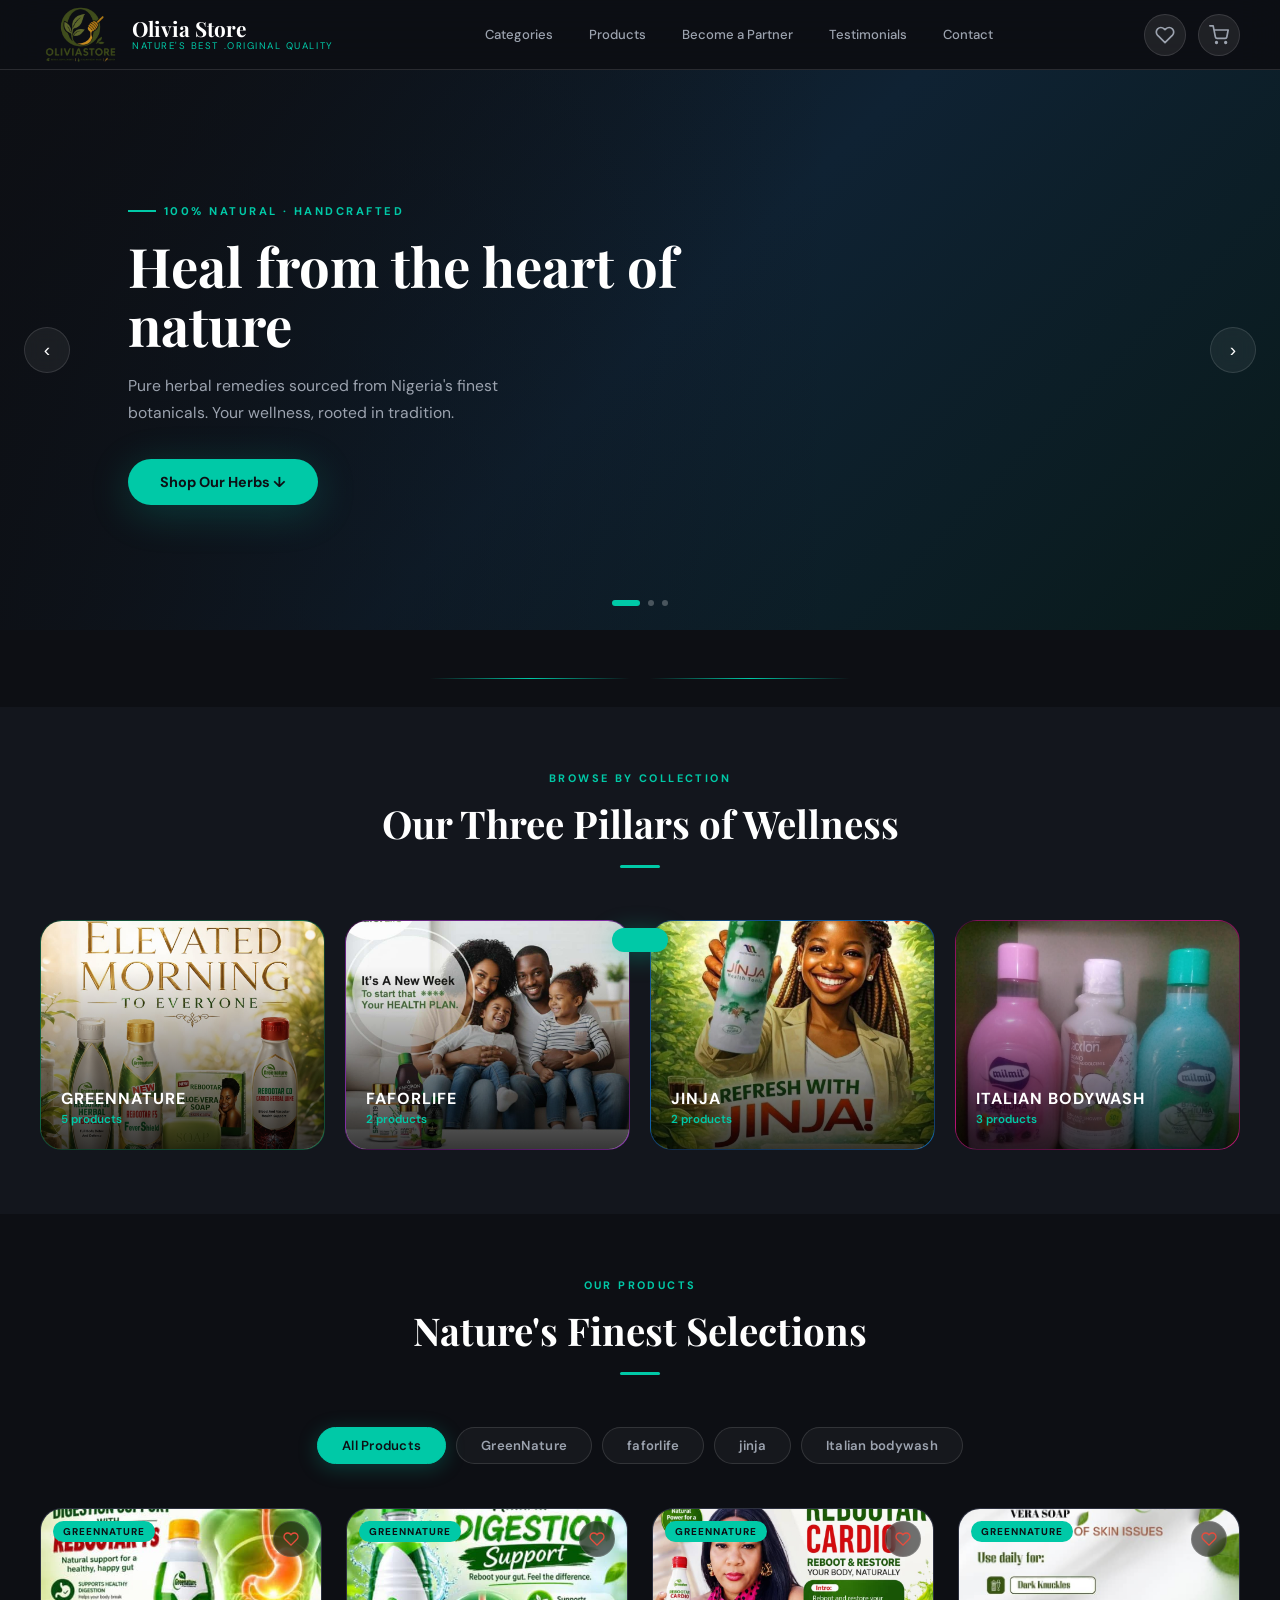
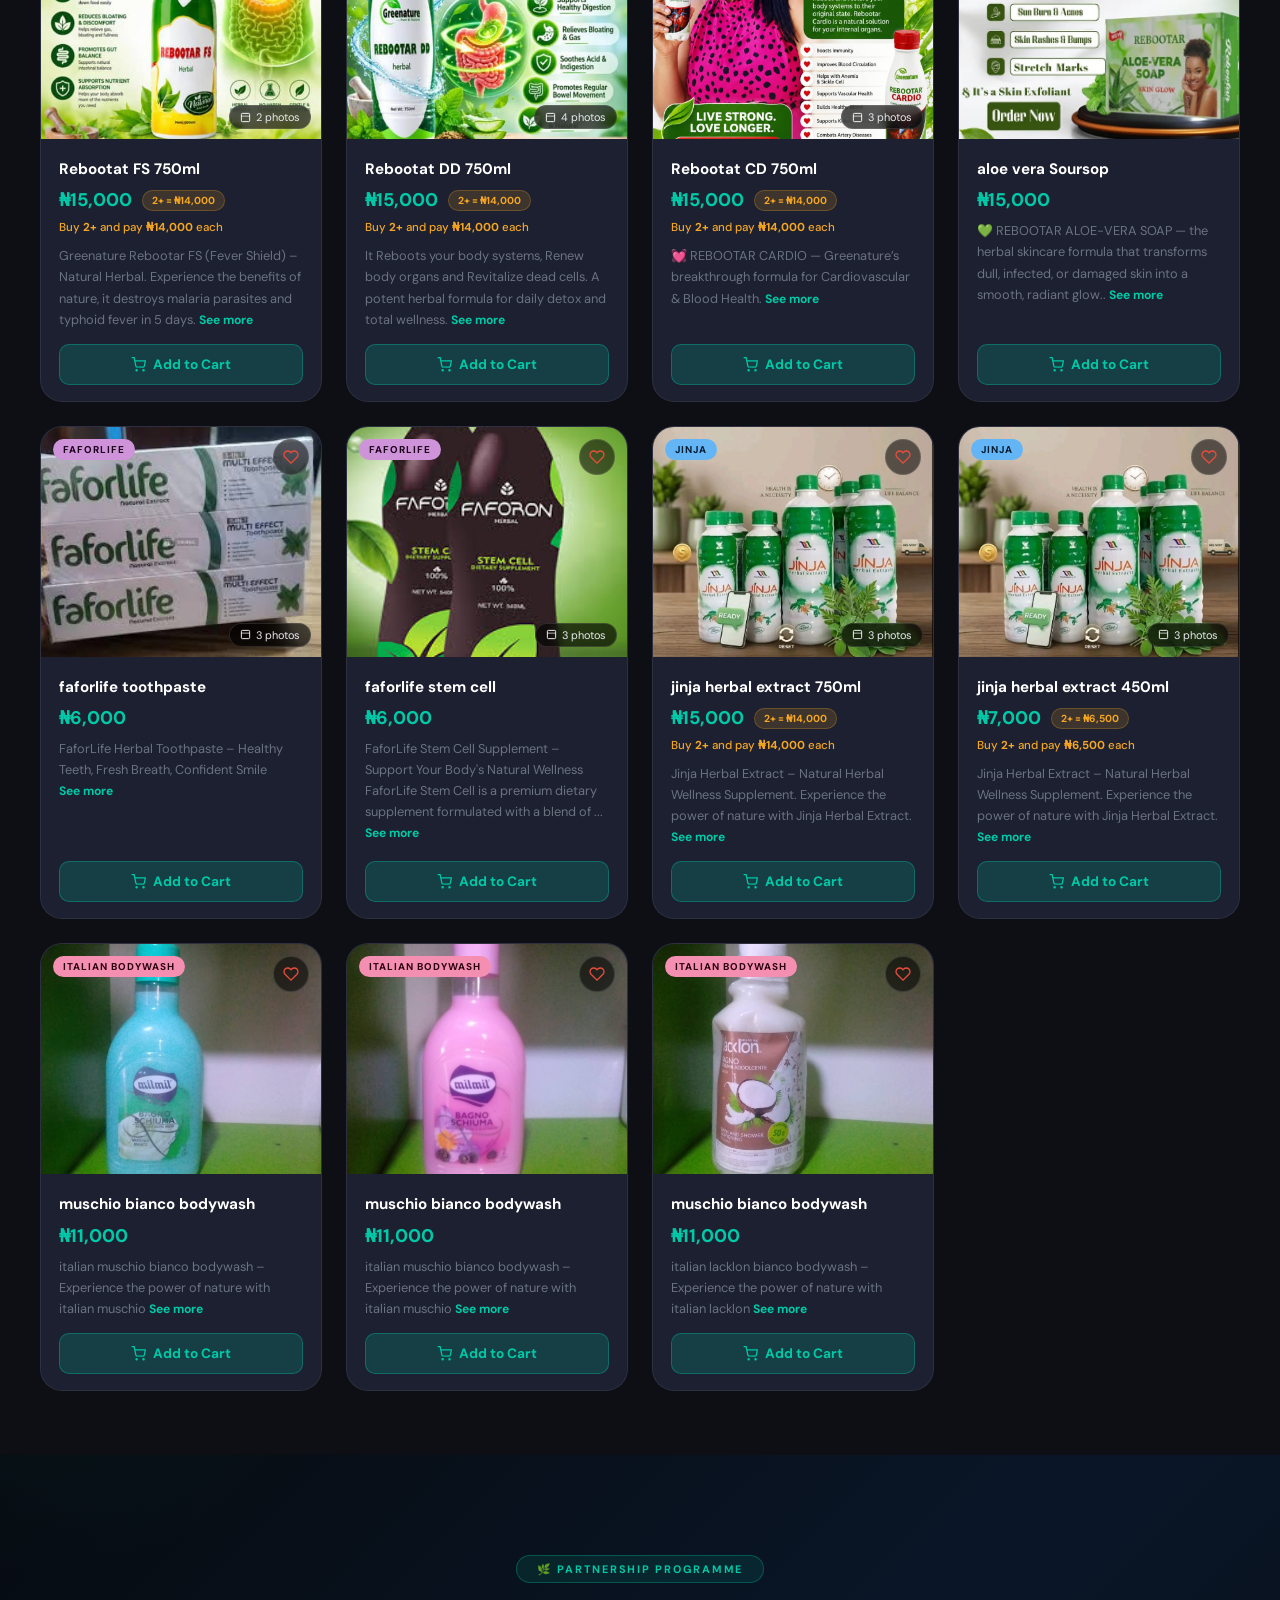
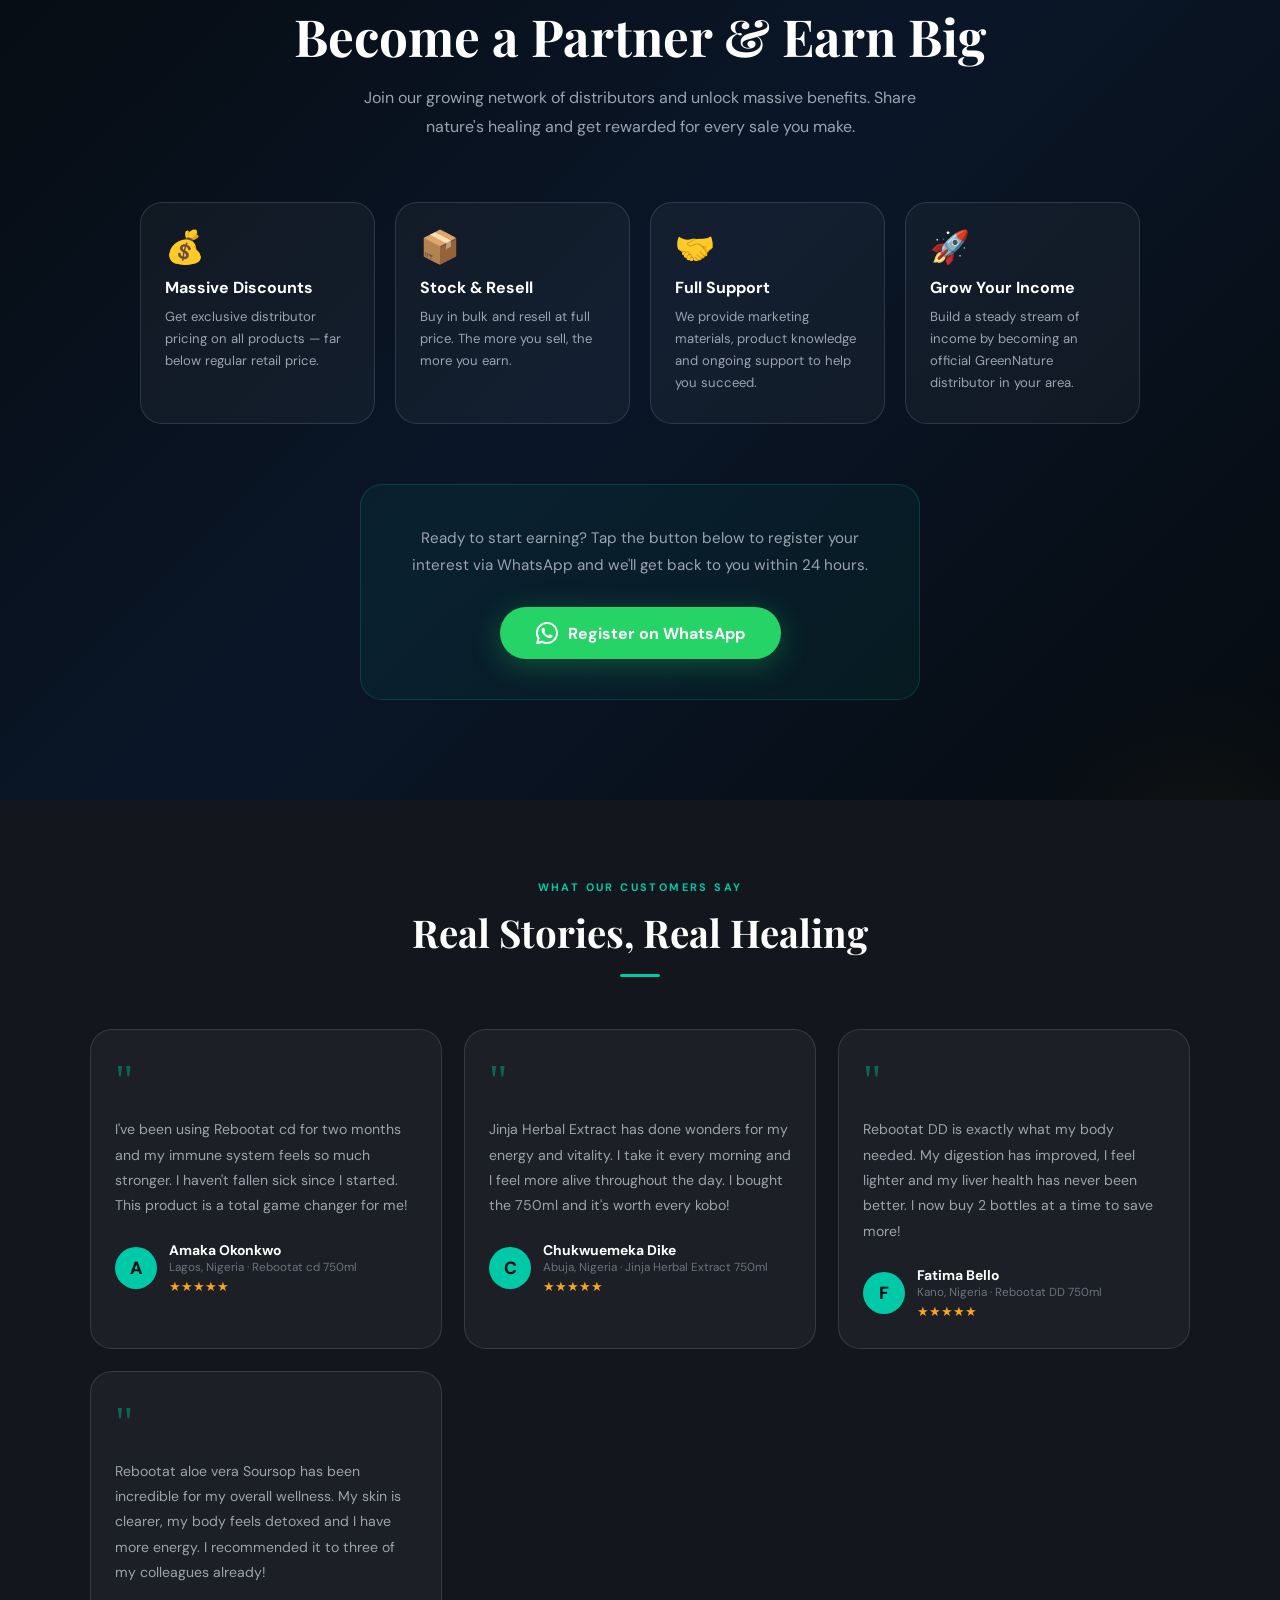
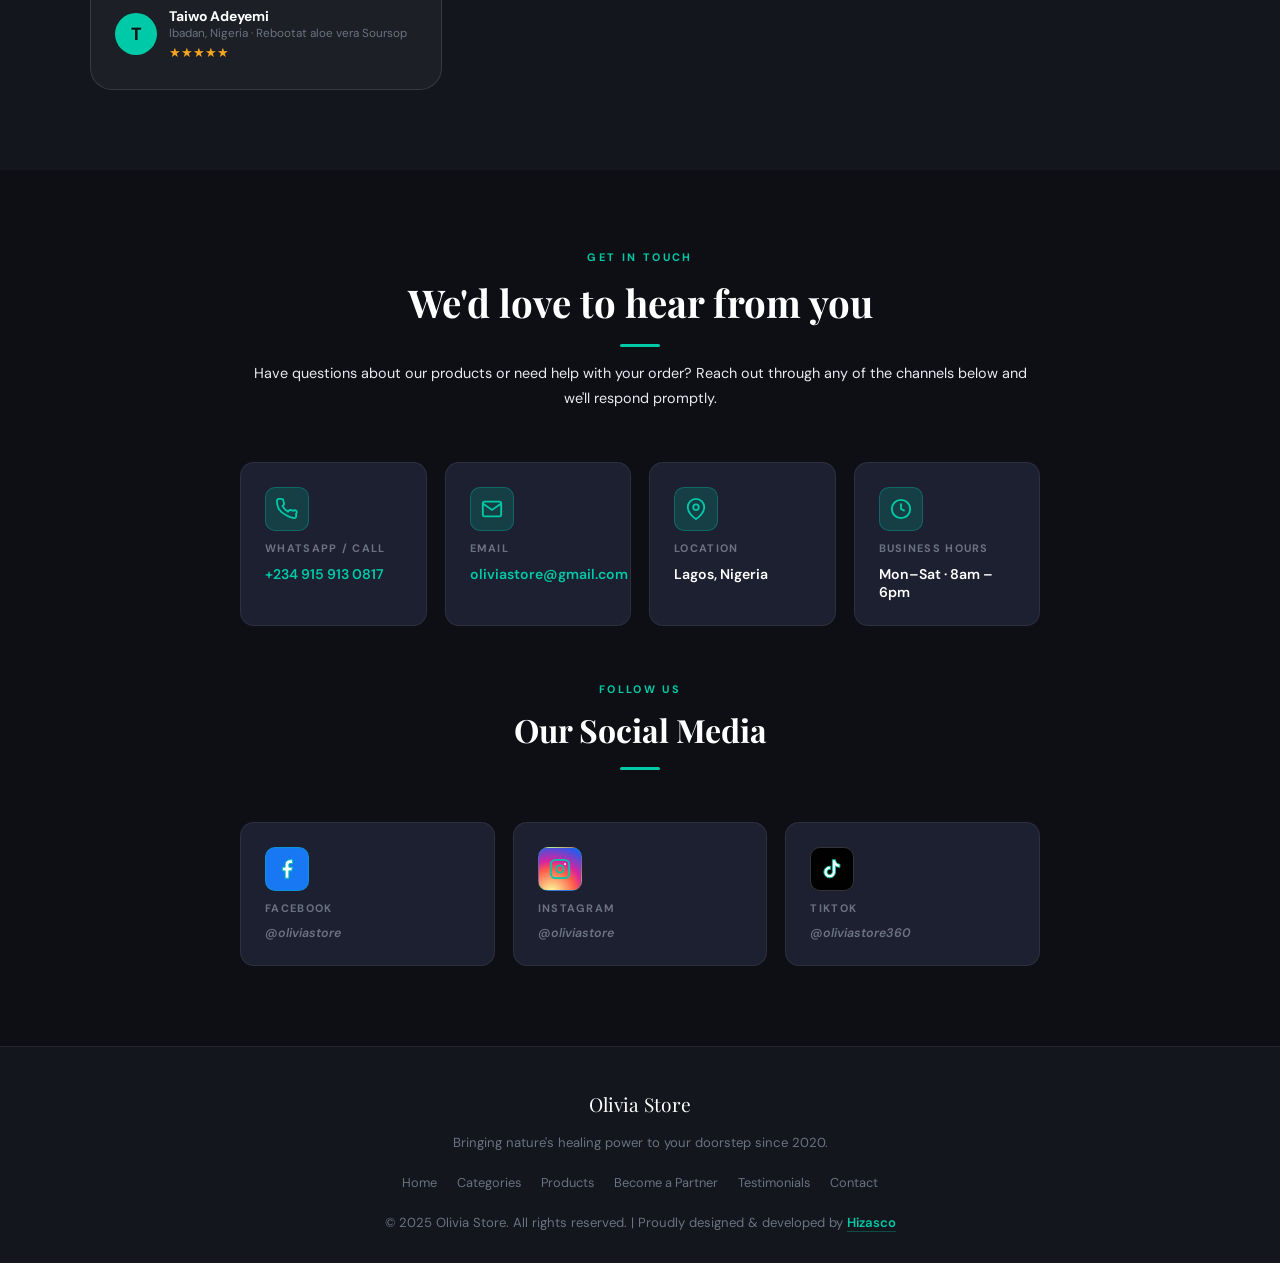
==== commit 9b4aeb02: "Initial commit" ====
--- a/index.html
+++ b/index.html
@@ -7,9 +7,9 @@
 <!-- ══════════════════════════════════════════════════════
      PRIMARY SEO META TAGS
      ══════════════════════════════════════════════════════ -->
-<title>Olivia Store – Natural Herbal Supplements in Nigeria | GreenNature, Jinja, Jigsimur</title>
-<meta name="description" content="Buy 100% natural herbal supplements in Nigeria. Shop GreenNature Rebootat FS, DD, CD, Jinja Herbal Extract, and Jigsimur online. NAFDAC registered. Fast delivery. WhatsApp checkout.">
-<meta name="keywords" content="herbal supplements Nigeria, natural herbal products, GreenNature Rebootat, Jinja herbal extract, Jigsimur herbal drink, NAFDAC herbal, buy herbs Nigeria, herbal detox Nigeria, immune support Nigeria, herbal wellness Nigeria">
+<title>Olivia Store – Natural Herbal Supplements in Nigeria | GreenNature, Jinja, faforlife</title>
+<meta name="description" content="Buy 100% natural herbal supplements in Nigeria. Shop GreenNature Rebootat FS, DD, CD, Jinja Herbal Extract, and faforlife online. NAFDAC registered. Fast delivery. WhatsApp checkout.">
+<meta name="keywords" content="herbal supplements Nigeria, natural herbal products, GreenNature Rebootat, Jinja herbal extract, faforlife herbal drink, NAFDAC herbal, buy herbs Nigeria, herbal detox Nigeria, immune support Nigeria, herbal wellness Nigeria">
 <meta name="author" content="Olivia Store">
 <meta name="robots" content="index, follow, max-image-preview:large, max-snippet:-1, max-video-preview:-1">
 <link rel="canonical" href="https://hizasco.github.io/oliviastore/">
@@ -27,7 +27,7 @@
 <meta property="og:type" content="website">
 <meta property="og:site_name" content="Olivia Store">
 <meta property="og:title" content="Olivia Store – Natural Herbal Supplements in Nigeria">
-<meta property="og:description" content="Shop 100% natural herbal products including Greenature Rebootat FS, DD, CD, Jinja Herbal Extract and Jigsimur. NAFDAC registered. Order via WhatsApp.">
+<meta property="og:description" content="Shop 100% natural herbal products including Greenature Rebootat FS, DD, CD, Jinja Herbal Extract and faforlife. NAFDAC registered. Order via WhatsApp.">
 <meta property="og:url" content="https://hizasco.github.io/oliviastore/">
 <meta property="og:image" content="https://hizasco.github.io/oliviastore/media/og-image.jpg">
 <meta property="og:image:width" content="1200">
@@ -40,7 +40,7 @@
      ══════════════════════════════════════════════════════ -->
 <meta name="twitter:card" content="summary_large_image">
 <meta name="twitter:title" content="Olivia Store – Natural Herbal Supplements in Nigeria">
-<meta name="twitter:description" content="Shop 100% natural herbal products. Greenature Rebootat FS, DD, CD, Jinja Herbal Extract, Jigsimur. NAFDAC registered. Order via WhatsApp.">
+<meta name="twitter:description" content="Shop 100% natural herbal products. Greenature Rebootat FS, DD, CD, Jinja Herbal Extract, faforlife. NAFDAC registered. Order via WhatsApp.">
 <meta name="twitter:image" content="https://hizasco.github.io/oliviastore/media/og-image.jpg">
 <meta name="twitter:image:alt" content="Olivia Store – Natural Nigerian Herbal Supplements">
 
@@ -75,7 +75,7 @@
         "width": 400,
         "height": 400
       },
-      "description": "Olivia Store sells 100% natural Nigerian herbal supplements including Greenature Rebootat, Jinja Herbal Extract, and Jigsimur. All products are NAFDAC registered.",
+      "description": "Olivia Store sells 100% natural Nigerian herbal supplements including Greenature Rebootat, Jinja Herbal Extract, and faforlife. All products are NAFDAC registered.",
       "contactPoint": {
         "@type": "ContactPoint",
         "telephone": "+234-803-067-1773",
@@ -90,7 +90,7 @@
       "@id": "https://hizasco.github.io/oliviastore/#website",
       "url": "https://hizasco.github.io/oliviastore/",
       "name": "Olivia Store",
-      "description": "Buy 100% natural herbal supplements in Nigeria. Shop Greenature Rebootat FS, DD, CD, Jinja Herbal Extract, and Jigsimur online.",
+      "description": "Buy 100% natural herbal supplements in Nigeria. Shop Greenature Rebootat FS, DD, CD, Jinja Herbal Extract, and faforlife online.",
       "publisher": {
         "@id": "https://hizasco.github.io/oliviastore/#organization"
       },
@@ -101,7 +101,7 @@
       "@id": "https://hizasco.github.io/oliviastore/#webpage",
       "url": "https://hizasco.github.io/oliviastore/",
       "name": "Olivia Store – Natural Herbal Supplements in Nigeria",
-      "description": "Shop 100% natural herbal products. Greenature Rebootat FS, DD, CD, Jinja Herbal Extract, Jigsimur. NAFDAC registered. Order via WhatsApp.",
+      "description": "Shop 100% natural herbal products. Greenature Rebootat FS, DD, CD, Jinja Herbal Extract, faforlife. NAFDAC registered. Order via WhatsApp.",
       "isPartOf": { "@id": "https://hizasco.github.io/oliviastore/#website" },
       "about": { "@id": "https://hizasco.github.io/oliviastore/#organization" },
       "breadcrumb": {
@@ -122,7 +122,7 @@
       "name": "Olivia Store",
       "url": "https://hizasco.github.io/oliviastore/",
       "image": "https://hizasco.github.io/oliviastore/media/og-image.jpg",
-      "description": "Natural herbal supplement store in Nigeria. We sell Greenature Rebootat, Jinja Herbal Extract and Jigsimur products.",
+      "description": "Natural herbal supplement store in Nigeria. We sell Greenature Rebootat, Jinja Herbal Extract and faforlife products.",
       "telephone": "+234-803-067-1773",
       "priceRange": "₦6,000 – ₦15,000",
       "currenciesAccepted": "NGN",
@@ -248,14 +248,14 @@
           "item": {
             "@type": "Product",
             "@id": "https://hizasco.github.io/oliviastore/#product-p5",
-            "name": "Jigsimur Herbal Drink",
-            "description": "Jigsimur Herbal Drink – Premium natural herbal supplement formulated from traditional herbs and plant extracts. Supports healthy digestion, natural detoxification, immune function, and overall body vitality.",
+            "name": "faforlife Herbal Drink",
+            "description": "faforlife Herbal Drink – Premium natural herbal supplement formulated from traditional herbs and plant extracts. Supports healthy digestion, natural detoxification, immune function, and overall body vitality.",
             "image": [
-              "https://hizasco.github.io/oliviastore/media/jigsimur-1.jpg",
-              "https://hizasco.github.io/oliviastore/media/jigsimur-2.jpg",
-              "https://hizasco.github.io/oliviastore/media/jigsimur-3.jpg"
+              "https://hizasco.github.io/oliviastore/media/faforlife-1.jpg",
+              "https://hizasco.github.io/oliviastore/media/faforlife-2.jpg",
+              "https://hizasco.github.io/oliviastore/media/faforlife-3.jpg"
             ],
-            "brand": { "@type": "Brand", "name": "Jigsimur" },
+            "brand": { "@type": "Brand", "name": "faforlife" },
             "category": "Herbal Supplement",
             "sku": "JIG-DRINK-1",
             "offers": {
@@ -438,12 +438,12 @@
         <div class="cat-card-count">5 products</div>
       </div>
     </div>
-    <div class="cat-card cat-jigsimur" onclick="filterProducts('jigsimur')">
-      <img class="cat-card-img" src="media/category-jigsimur.jpg" alt="jigsimur">
+    <div class="cat-card cat-faforlife" onclick="filterProducts('faforlife')">
+      <img class="cat-card-img" src="media/category-faforlife.jpg" alt="faforlife">
       <div class="cat-card-overlay"></div>
       <div class="cat-card-content">
-        <div class="cat-card-name">jigsimur</div>
-        <div class="cat-card-count">1 products</div>
+        <div class="cat-card-name">faforlife</div>
+        <div class="cat-card-count">2 products</div>
       </div>
     </div>
     <div class="cat-card cat-jinja" onclick="filterProducts('jinja')">
@@ -477,7 +477,7 @@
   <div class="cat-filter">
     <button class="filter-btn active" onclick="filterProducts('all', this)">All Products</button>
     <button class="filter-btn" onclick="filterProducts('green-nature', this)">GreenNature</button>
-    <button class="filter-btn" onclick="filterProducts('jigsimur', this)">jigsimur</button>
+    <button class="filter-btn" onclick="filterProducts('faforlife', this)">faforlife</button>
     <button class="filter-btn" onclick="filterProducts('jinja', this)">jinja</button>
 		<button class="filter-btn" onclick="filterProducts('Italian-bodywash', this)">Italian bodywash</button>
   </div>
@@ -537,12 +537,12 @@
   <div class="testi-grid">
     <div class="testi-card">
       <div class="testi-quote">"</div>
-      <p class="testi-text">I've been using Rebootat FS for two months and my immune system feels so much stronger. I haven't fallen sick since I started. This product is a total game changer for me!</p>
+      <p class="testi-text">I've been using Rebootat cd for two months and my immune system feels so much stronger. I haven't fallen sick since I started. This product is a total game changer for me!</p>
       <div class="testi-author">
         <div class="testi-avatar">A</div>
         <div>
           <div class="testi-name">Amaka Okonkwo</div>
-          <div class="testi-role">Lagos, Nigeria · Rebootat FS 750ml</div>
+          <div class="testi-role">Lagos, Nigeria · Rebootat cd 750ml</div>
           <div class="testi-stars">★★★★★</div>
         </div>
       </div>
@@ -573,12 +573,12 @@
     </div>
     <div class="testi-card">
       <div class="testi-quote">"</div>
-      <p class="testi-text">Rebootat CD has been incredible for my overall wellness. My skin is clearer, my body feels detoxed and I have more energy. I recommended it to three of my colleagues already!</p>
+      <p class="testi-text">Rebootat aloe vera Soursop has been incredible for my overall wellness. My skin is clearer, my body feels detoxed and I have more energy. I recommended it to three of my colleagues already!</p>
       <div class="testi-author">
         <div class="testi-avatar">T</div>
         <div>
           <div class="testi-name">Taiwo Adeyemi</div>
-          <div class="testi-role">Ibadan, Nigeria · Rebootat CD 750ml</div>
+          <div class="testi-role">Ibadan, Nigeria · Rebootat aloe vera Soursop</div>
           <div class="testi-stars">★★★★★</div>
         </div>
       </div>
@@ -633,7 +633,7 @@
       <div class="section-line"></div>
     </div>
     <div class="contact-cards social-cards">
-      <a href="#" class="contact-card social-card social-facebook" target="_blank" rel="noopener" aria-label="Facebook">
+      <a href="https://www.facebook.com/profile.php?id=61563674025327" class="contact-card social-card social-facebook" target="_blank" rel="noopener" aria-label="Facebook">
         <div class="contact-icon social-icon">
           <svg width="22" height="22" viewBox="0 0 24 24" fill="white" xmlns="http://www.w3.org/2000/svg">
             <path d="M18 2h-3a5 5 0 00-5 5v3H7v4h3v8h4v-8h3l1-4h-4V7a1 1 0 011-1h3z"/>
@@ -653,14 +653,14 @@
         <div class="contact-label">Instagram</div>
         <div class="contact-val social-handle">@oliviastore</div>
       </a>
-      <a href="#" class="contact-card social-card social-tiktok" target="_blank" rel="noopener" aria-label="TikTok">
+      <a href="https://www.tiktok.com/@oliviastore360" class="contact-card social-card social-tiktok" target="_blank" rel="noopener" aria-label="TikTok">
         <div class="contact-icon social-icon">
           <svg width="22" height="22" viewBox="0 0 24 24" fill="white" xmlns="http://www.w3.org/2000/svg">
             <path d="M19.59 6.69a4.83 4.83 0 01-3.77-4.25V2h-3.45v13.67a2.89 2.89 0 01-2.88 2.5 2.89 2.89 0 01-2.89-2.89 2.89 2.89 0 012.89-2.89c.28 0 .54.04.79.1V9.01a6.32 6.32 0 00-.79-.05 6.34 6.34 0 00-6.34 6.34 6.34 6.34 0 006.34 6.34 6.34 6.34 0 006.33-6.34V8.69a8.18 8.18 0 004.78 1.52V6.76a4.85 4.85 0 01-1.01-.07z"/>
           </svg>
         </div>
         <div class="contact-label">TikTok</div>
-        <div class="contact-val social-handle">@oliviastore</div>
+        <div class="contact-val social-handle">@oliviastore360</div>
       </a>
     </div>
   </div>
@@ -1033,8 +1033,8 @@
   const filtered = filter === 'all' ? PRODUCTS : PRODUCTS.filter(p => p.category === filter);
   grid.innerHTML = filtered.map(p => {
     const isFav = favs.includes(p.id);
-    const tagClass = { 'green-nature': 'tag-green', 'jigsimur': 'tag-jigsimur', 'jinja': 'tag-jinja', 'Italian-bodywash': 'tag-italian-bodywash' }[p.category];
-    const tagLabel = { 'green-nature': 'GreenNature', 'jigsimur': 'jigsimur', 'jinja': 'jinja', 'Italian-bodywash': 'Italian Bodywash' }[p.category];
+    const tagClass = { 'green-nature': 'tag-green', 'faforlife': 'tag-faforlife', 'jinja': 'tag-jinja', 'Italian-bodywash': 'tag-italian-bodywash' }[p.category];
+    const tagLabel = { 'green-nature': 'GreenNature', 'faforlife': 'faforlife', 'jinja': 'jinja', 'Italian-bodywash': 'Italian Bodywash' }[p.category];
     const hasMore = p.description.length > 120;
     const hasMedia = p.media && p.media.length > 0;
     const hasMultiple = hasMedia && p.media.length > 1;
--- a/style.css
+++ b/style.css
@@ -237,7 +237,7 @@
 }
 .cat-card-count { font-size: 0.72rem; color: var(--teal); margin-top: 3px; font-weight: 600; }
 .cat-green  { background: linear-gradient(135deg, #002b1a, #005f3a); }
-.cat-jigsimur { background: linear-gradient(135deg, #2d0036, #7b1fa2); }
+.cat-faforlife { background: linear-gradient(135deg, #2d0036, #7b1fa2); }
 .cat-jinja  { background: linear-gradient(135deg, #00193a, #0057a8); }
 .cat-italian-bodywash { background: linear-gradient(135deg, #3a002a, #b5006b); }
 
@@ -311,7 +311,7 @@
   backdrop-filter: blur(6px);
 }
 .tag-green           { background: var(--teal); }
-.tag-jigsimur        { background: #CE93D8; color: #1a001a; }
+.tag-faforlife        { background: #CE93D8; color: #1a001a; }
 .tag-jinja           { background: #64B5F6; color: #001a2e; }
 .tag-italian-bodywash{ background: #F48FB1; color: #2a0010; }
 .tag-ginger          { background: var(--amber); }
